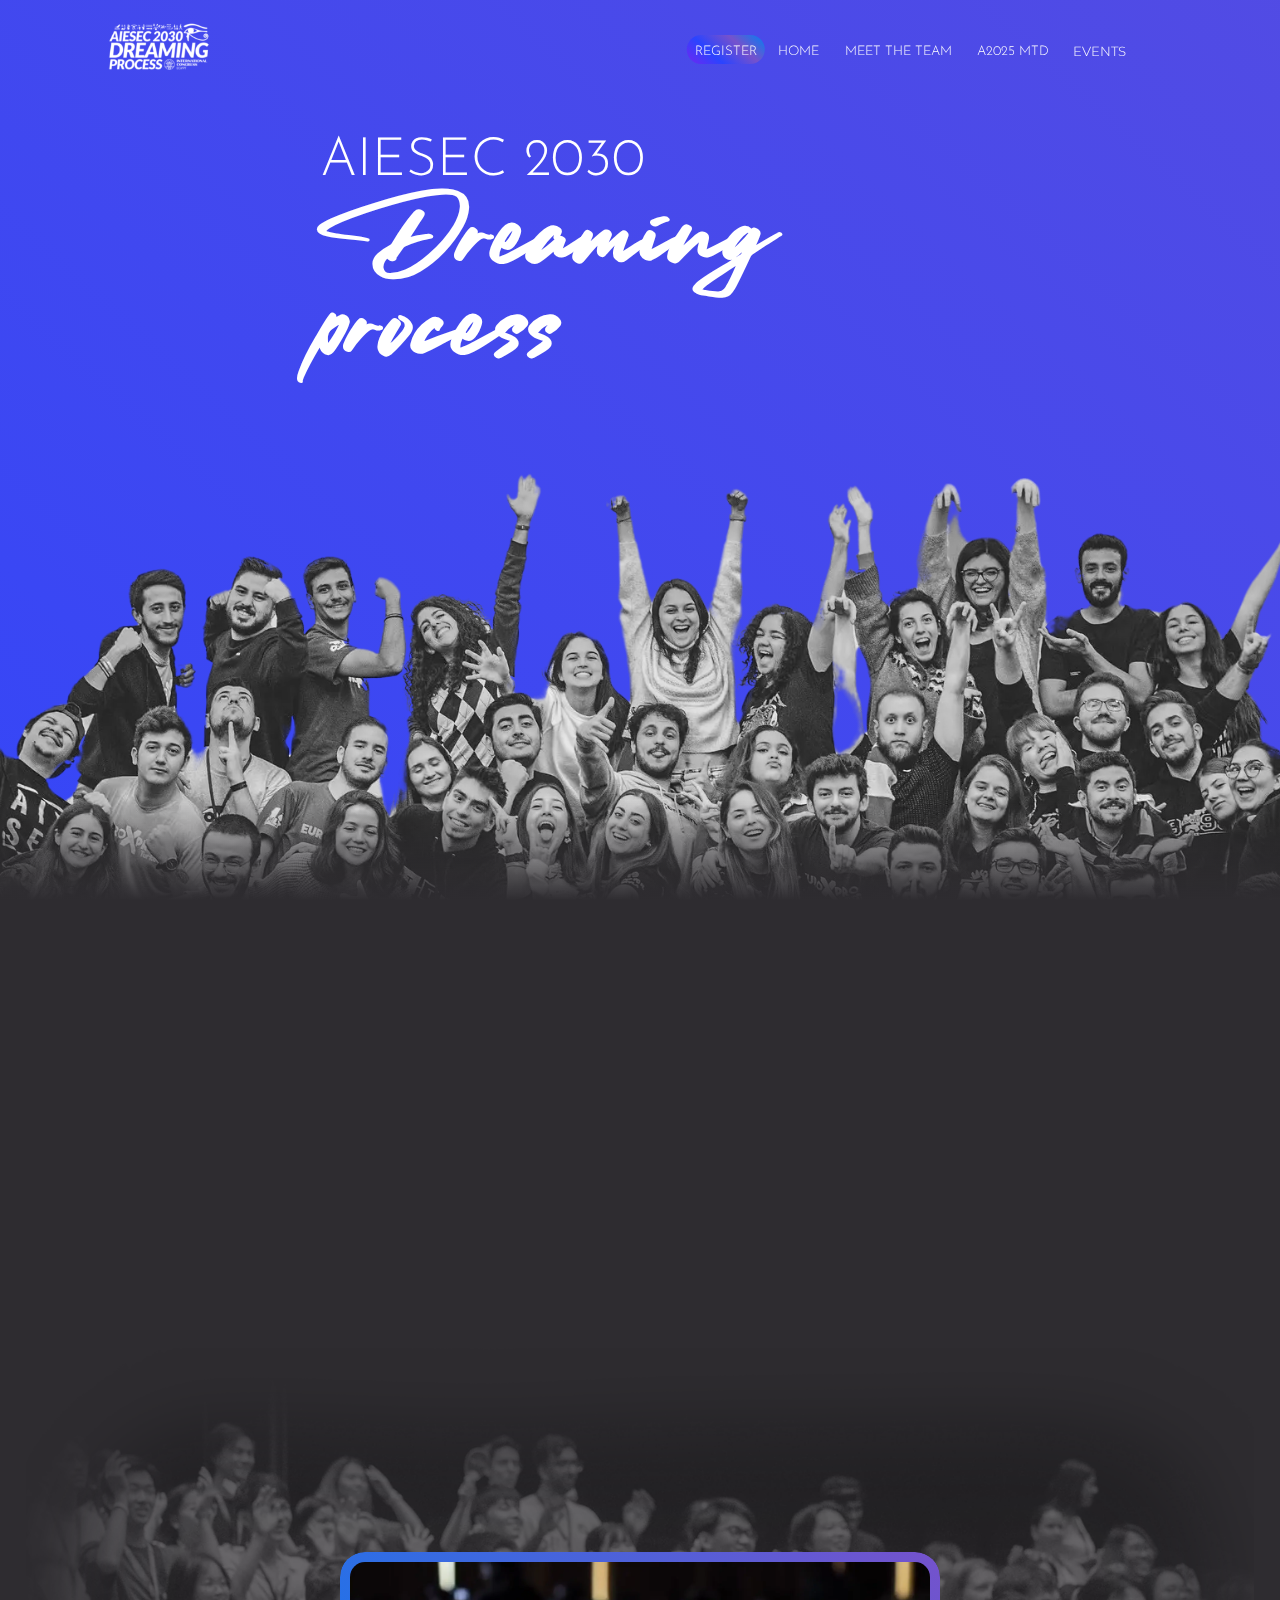
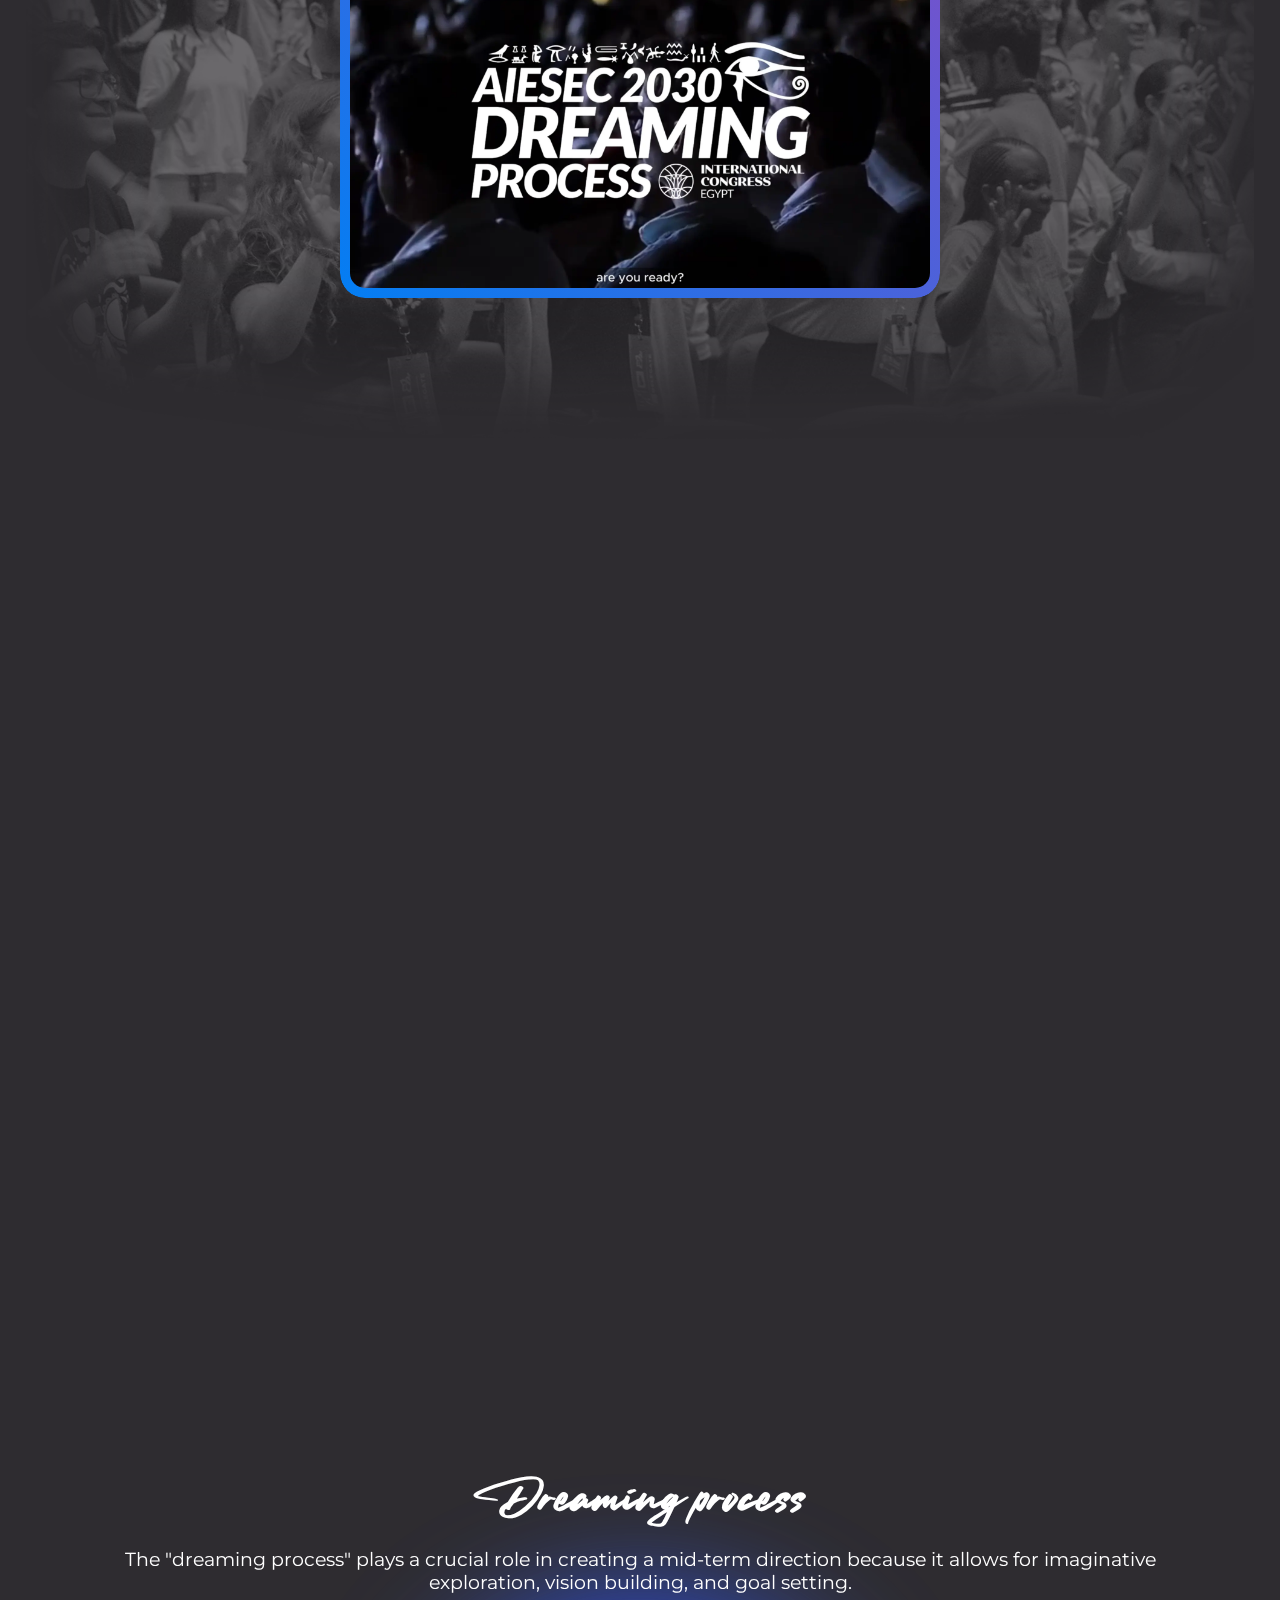
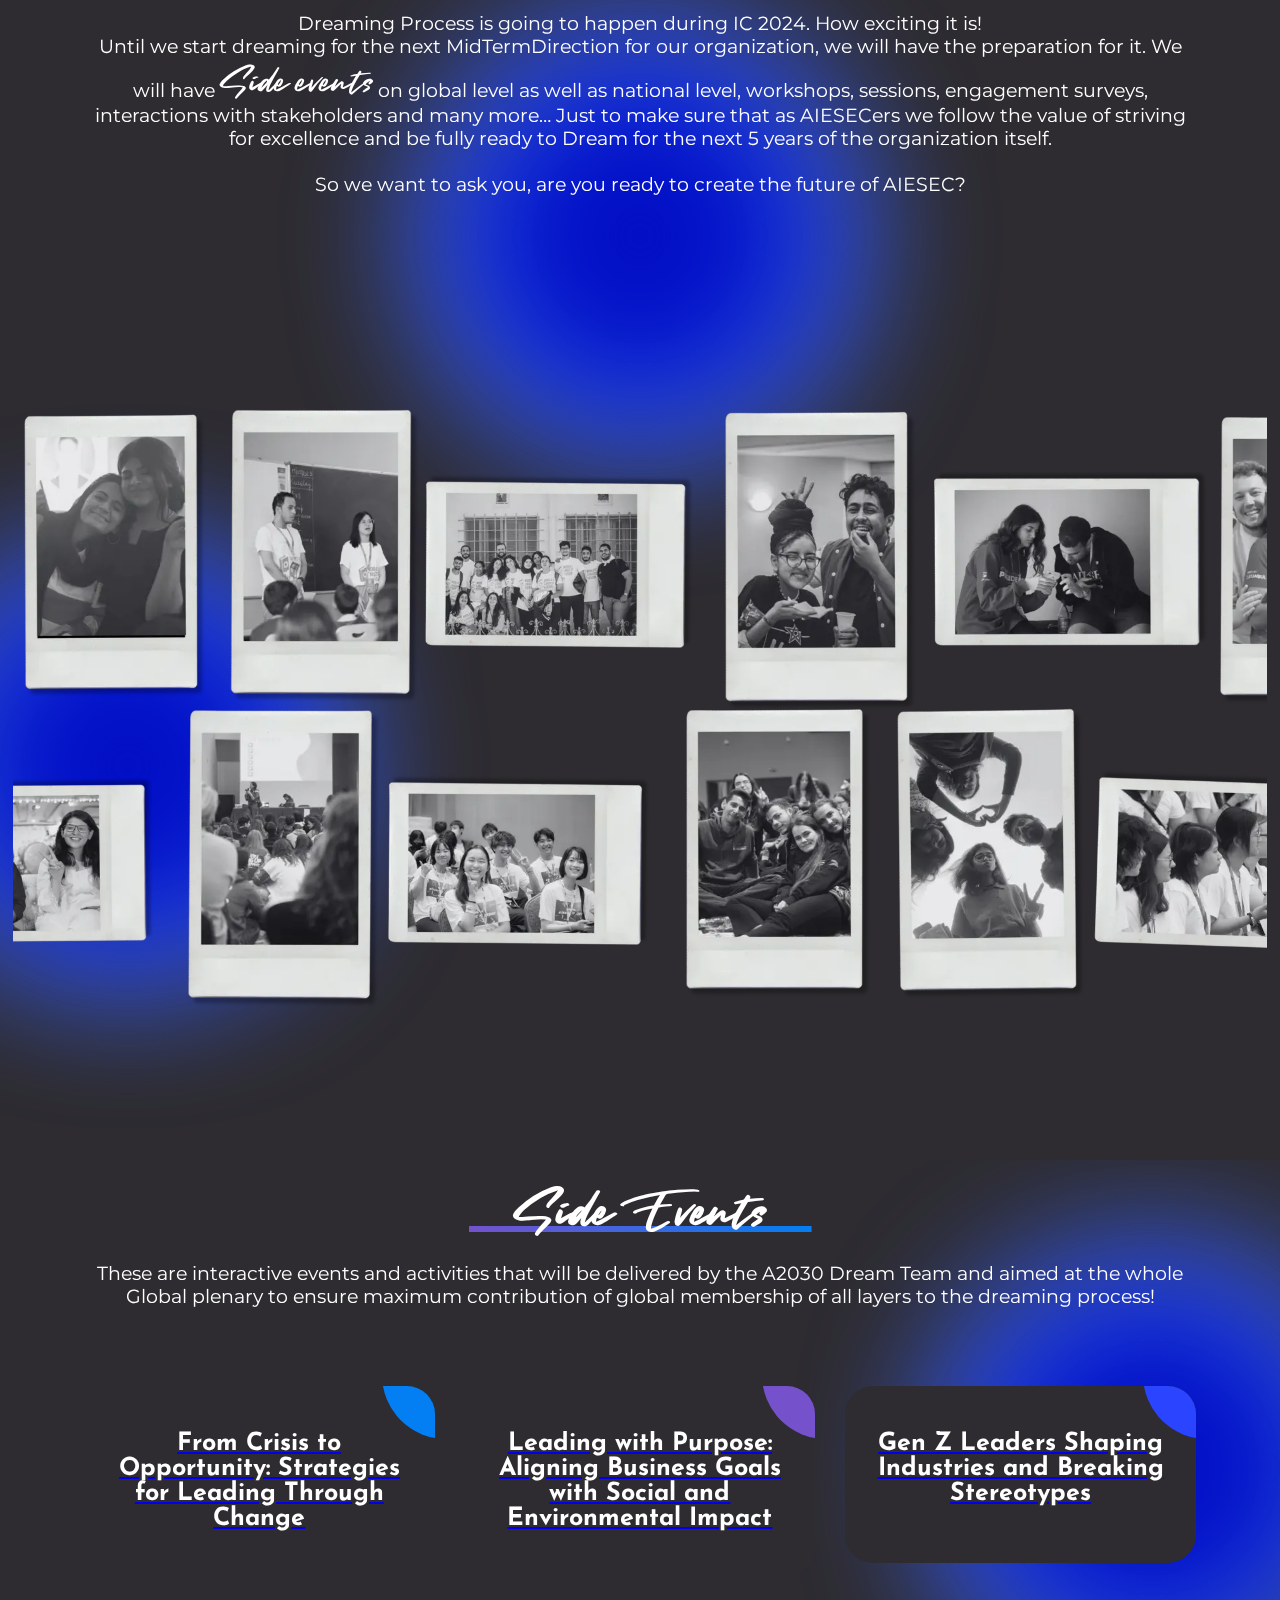
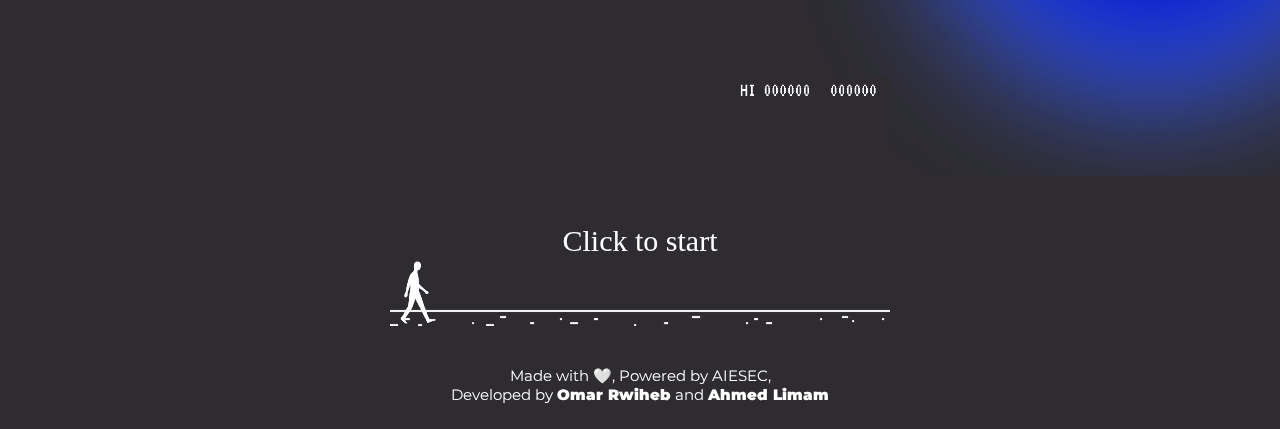
==== index.html @ 689ced15 "Update index.html" ====
<!DOCTYPE html>
<html lang="en">
  <head>
    <meta charset="UTF-8" />
    <meta name="viewport" content="width=device-width, initial-scale=1.0" />
    <link
      rel="apple-touch-icon"
      sizes="180x180"
      href="assets/img/favicon_io/apple-touch-icon.png"
    />
    <link
      rel="icon"
      type="image/png"
      sizes="32x32"
      href="assets/img/favicon_io/favicon-32x32.png"
    />
    <link
      rel="icon"
      type="image/png"
      sizes="16x16"
      href="assets/img/favicon_io/favicon-16x16.png"
    />
    <link rel="manifest" href="assets/img/favicon_io/site.webmanifest" />

    <title>A2030</title>
    <link rel="stylesheet" href="assets/css/style.css" />
    <link rel="stylesheet" href="assets/css/side-events-style.css" />
    <link rel="stylesheet" href="game_white/style.css" />
    <link href="https://unpkg.com/aos@2.3.1/dist/aos.css" rel="stylesheet" />
    <link
      rel="stylesheet"
      href="https://cdnjs.cloudflare.com/ajax/libs/font-awesome/6.5.2/css/all.min.css"
      integrity="sha512-SnH5WK+bZxgPHs44uWIX+LLJAJ9/2PkPKZ5QiAj6Ta86w+fsb2TkcmfRyVX3pBnMFcV7oQPJkl9QevSCWr3W6A=="
      crossorigin="anonymous"
      referrerpolicy="no-referrer"
    />
  </head>

  <body>
<!--     <div class="popup-container">
      <div class="blocker"></div>
      <div class="popup">
        <div id="close-btn" class="close"></div>

        <a href="register.html" target="_blank">
          <div class="contentBox" style="transform: translate(0, 0)">
            <div id="close-btn" class="close"></div>

                    <a href="http://whereitallbegins.aiesec.org.eg/" target="_blank">VISIT NOW</a>
          </div>
        </a>
      </div>
    </div> -->
    <a class="fixed-register-button" href="register.html">Register</a>
<header>
      <div class="container">
        <nav>
          <a href="/"><img src="assets/img/logo.webp" alt="" /></a>
          <ul>
            <li><a href="register.html" class="main-nav-first">Register</a></li>
            <li><a href="/">Home</a></li>
            <li><a href="team.html">Meet the Team</a></li>
            <li><a href="https://www.hub.aiesec.org/a2025">A2025 MTD</a></li>
            <li>
              <div class="user-list">
                <div class="user-list-header">
                  <p>Events</p>
                  <p><i class="fa-solid fa-caret-down"></i></p>
                </div>
                <ul id="dropdown-profile" style="display: none">
                  <li>
                    <a href="FromCrisisToOpportunity.html"
                      >From Crisis to Opportunity</a
                    >
                  </li>
                  <li>
                    <a href="LeadingWithPurpose.html">Leading with Purpose</a>
                  </li>
                  <li><a href="GenZLeaders.html">Gen Z Leaders</a></li>
                </ul>
              </div>
            </li>
          </ul>
          <div class="hamburger">
            <button>
              <div class="bar"></div>
            </button>
          </div>
        </nav>
      </div>
    </header>
    <div class="mobile-nav" style="display: none">
      <div class="nav-blocker"></div>
      <div class="nav-content">
        <a style="display: flex; justify-content: left" href="/"
          ><img class="logo" src="assets/img/logo.webp" alt=""
        /></a>
        <ul>
          <li style="margin-top: 19px"><a href="register.html">Register</a></li>
          <li style="margin-top: 19px"><a href="/">Home</a></li>
          <li style="margin-top: 19px">
            <a href="team.html">Meet the Team</a>
          </li>
          <li style="margin-top: 19px">
            <a href="https://www.hub.aiesec.org/a2025">A2025 MTD</a>
          </li>

          <li style="margin-top: 19px">
            <div class="programs-list">
              <div id="dropdown-head-mob" class="dropdown-head" href="">
                <p>Events</p>
                <p><i class="fa-solid fa-caret-down"></i></p>
              </div>
              <div class="dropdown">
                <ul
                  id="mob-dropdown"
                  style="
                    color: #fff;
                    background: transparent;
                    padding: 14px;
                    border-bottom-left-radius: 15px;
                    border-bottom-right-radius: 15px;
                    position: absolute;
                    width: 100%;
                    display: block;
                    padding-left: 30px;
                  "
                  class="dropdown-list-mob"
                >
                  <li>
                    <a href="FromCrisisToOpportunity.html"
                      >From Crisis to Opportunity</a
                    >
                  </li>
                  <li>
                    <a href="LeadingWithPurpose.html">Leading with Purpose</a>
                  </li>
                  <li><a href="GenZLeaders.html">Gen Z Leaders</a></li>
                </ul>
                <div
                  class="list-cover"
                  style="transform: translateY(1px)"
                ></div>
              </div>
            </div>
          </li>
        </ul>
      </div>
    </div>
  <main>
    <section class="hero header" id="hero-sec">
      <div class="hero-container">
        <div>
          <div class="her-content">
            <p style="font-family: 'JosefinSans'">AIESEC 2030</p>
            <h1>Dreaming process</h1>
          </div>
          <img src="assets/img/hero_img.webp" alt="" />
          <div class="shade"></div>
        </div>
      </div>
    </section>

    <section class="what container">
      <div class="what-content">
        <div class="what-text" data-aos="fade-up" data-aos-anchor-placement="top-bottom">
          <h2 class="tapered">What is MTD</h2>
          <p>
            A mid-term Direction is a milestone towards the achievement of
            AIESEC’s vision of Peace and Fulfillment of Humankind’s Potential.
            <br /><br />
            It prioritizes clarity, alignment, ambition, measurement,
            challenge, and external relevance to guide the organization
            effectively. It ensures everyone is on the same page, fosters
            enthusiasm, tracks progress, sets ambitious goals, and showcases
            impact to the world.
          </p>
        </div>
      </div>
    </section>

    <section class="container video-section">
      <img src="assets/img/video_bgg.webp" alt="" />

      <div class="video">
        <button class="fas fa-play play-btn" id="myButton" onclick="Play()"></button>
        <video id="video" poster="assets/img/poster.webp">
          <source id="mp4" type="video/mp4" />
        </video>
      </div>
    </section>
    <section class="why-container container" data-aos="fade-up" data-aos-anchor-placement="top-bottom">
      <div class="why-container-left">
        <h2 class="tapered" style="text-align: center">Why MTD</h2>
        <div class="why-mtd-card-container">
          <div class="why-mtd-card hero header">
            <h1>Strategic Direction</h1>
            <p>
              Provides a clear path of what we need to prioritize at every
              given time.
            </p>
          </div>
          <div class="why-mtd-card hero header">
            <h1>Internal Alignment</h1>
            <p>
              Every structure and subsystem should share a unified definition
              of success.
            </p>
          </div>
          <div class="why-mtd-card hero header">
            <h1>Ambition And Excitement</h1>
            <p>Drive a culture of excitement and unity towards our goal.</p>
          </div>
          <div class="why-mtd-card hero header">
            <h1>Measure Progress</h1>
            <p>
              We should be able to assess and measure the achievement of our
              ambition.
            </p>
          </div>
          <div class="why-mtd-card hero header">
            <h1>Challenge The Organization</h1>
            <p>An opportunity to set ambitious goals and commit to it.</p>
          </div>
          <div class="why-mtd-card hero header">
            <h1>Ensure External Relevance</h1>
            <p>
              We can benchmark our success for the world to see our impact and
              value.
            </p>
          </div>
        </div>
      </div>
      <div class="blob-container">
        <div class="blobs">
          <div class="blob a"></div>
          <div class="blob b"></div>
          <div class="blob c"></div>
        </div>
      </div>
    </section>
    <section class="five-years" data-aos="fade-up" data-aos-anchor-placement="top-bottom">
      <h2>
        Mid term directions have been created in a
        <span class="h2-number">5</span>-year interval since
        <span class="h2-number">2005.</span>
        <br class="h2-spacing" />
        Past Midterm Directions:
        <span class="h2-number">2005, 2010, 2015, 2020, 2025.</span>
      </h2>
      <br />
      <a target="_blank" href="https://drive.google.com/file/d/1UAyzcCK6x4CFjCf8bcnA5Qf3rdU8pWmf/view"
        class="learn-more-button">Learn more</a>
    </section>

    <section class="aura-section container">
      <div class="what-content container">
        <h2>Dreaming process</h2>
        <p>
          The "dreaming process" plays a crucial role in creating a mid-term
          direction because it allows for imaginative exploration, vision
          building, and goal setting.
        </p>
        <br />
        <p>
          Dreaming Process is going to happen during IC 2024. How exciting it
          is!<br />Until we start dreaming for the next MidTermDirection for
          our organization, we will have the preparation for it. We will have
          <span>Side events</span> on global level as well as national level,
          workshops, sessions, engagement surveys, interactions with
          stakeholders and many more… Just to make sure that as AIESECers we
          follow the value of striving for excellence and be fully ready to
          Dream for the next 5 years of the organization itself.<br /><br />So
          we want to ask you, are you ready to create the future of AIESEC?
        </p>
      </div>
      <div class="blob-container">
        <div class="blobs">
          <div class="blob a"></div>
          <div class="blob b"></div>
          <div class="blob c"></div>
        </div>
      </div>
    </section>

    <section class="why">
      <div class="scrolling-container scrolling-txt">
        <div class="line1">
          <div class="scrolling-line line" id="line-one">
            <img src="assets/img/pola/1.webp" alt="Image 1" />
            <img src="assets/img/pola/2.webp" alt="Image 1" />
            <img class="hori" src="assets/img/pola/28.webp" alt="Image 1" />
            <img src="assets/img/pola/3.webp" alt="Image 1" />
            <img class="hori" src="assets/img/pola/24.webp" alt="Image 1" />
            <img src="assets/img/pola/4.webp" alt="Image 1" />
            <img src="assets/img/pola/5.webp" alt="Image 1" />
            <img class="hori" src="assets/img/pola/33.webp" alt="Image 1" />
            <img class="hori" src="assets/img/pola/23.webp" alt="Image 1" />
            <img src="assets/img/pola/6.webp" alt="Image 1" />
            <img class="hori" src="assets/img/pola/34.webp" alt="Image 1" />
            <img src="assets/img/pola/7.webp" alt="Image 1" />
            <img class="hori" src="assets/img/pola/30.webp" alt="Image 1" />
            <img src="assets/img/pola/8.webp" alt="Image 1" />
            <img src="assets/img/pola/9.webp" alt="Image 1" />
            <img src="assets/img/pola/10.webp" alt="Image 1" />
            <img src="assets/img/pola/11.webp" alt="Image 1" />
            <img class="hori" src="assets/img/pola/21.webp" alt="Image 1" />
            <img class="hori" src="assets/img/pola/32.webp" alt="Image 1" />
            <img class="hori" src="assets/img/pola/22.webp" alt="Image 1" />
            <img class="hori" src="assets/img/pola/26.webp" alt="Image 1" />
            <img class="hori" src="assets/img/pola/27.webp" alt="Image 1" />
            <img class="hori" src="assets/img/pola/29.webp" alt="Image 1" />
            <img class="hori" src="assets/img/pola/31.webp" alt="Image 1" />
            <img class="hori" src="assets/img/pola/35.webp" alt="Image 1" />
            <img class="hori" src="assets/img/pola/36.webp" alt="Image 1" />
          </div>
        </div>
        <div class="line2">
          <div class="scrolling-line line" id="line-two">
            <img src="assets/img/pola/1.webp" alt="Image 1" />
            <img src="assets/img/pola/2.webp" alt="Image 1" />
            <img class="hori" src="assets/img/pola/28.webp" alt="Image 1" />
            <img src="assets/img/pola/3.webp" alt="Image 1" />
            <img class="hori" src="assets/img/pola/24.webp" alt="Image 1" />
            <img src="assets/img/pola/4.webp" alt="Image 1" />
            <img src="assets/img/pola/5.webp" alt="Image 1" />
            <img class="hori" src="assets/img/pola/33.webp" alt="Image 1" />
            <img class="hori" src="assets/img/pola/23.webp" alt="Image 1" />
            <img src="assets/img/pola/6.webp" alt="Image 1" />
            <img class="hori" src="assets/img/pola/34.webp" alt="Image 1" />
            <img src="assets/img/pola/7.webp" alt="Image 1" />
            <img class="hori" src="assets/img/pola/30.webp" alt="Image 1" />
            <img src="assets/img/pola/8.webp" alt="Image 1" />
            <img src="assets/img/pola/9.webp" alt="Image 1" />
            <img class="hori" src="assets/img/pola/21.webp" alt="Image 1" />
            <img class="hori" src="assets/img/pola/32.webp" alt="Image 1" />
            <img class="hori" src="assets/img/pola/22.webp" alt="Image 1" />
            <img class="hori" src="assets/img/pola/26.webp" alt="Image 1" />
            <img class="hori" src="assets/img/pola/27.webp" alt="Image 1" />
            <img class="hori" src="assets/img/pola/29.webp" alt="Image 1" />
            <img class="hori" src="assets/img/pola/31.webp" alt="Image 1" />
            <img class="hori" src="assets/img/pola/35.webp" alt="Image 1" />
            <img class="hori" src="assets/img/pola/36.webp" alt="Image 1" />
            <img src="assets/img/pola/10.webp" alt="Image 1" />
            <img src="assets/img/pola/11.webp" alt="Image 1" />
          </div>
        </div>
      </div>
      <div class="blob-container">
        <div class="blobs">
          <div class="blob a"></div>
          <div class="blob b"></div>
          <div class="blob c"></div>
        </div>
      </div>
    </section>

    <section class="events container">
      <div class="events-container">
        <h2 class="tapered">Side Events</h2>
        <div class="events-content">
          <div class="events-desc">
            <p>
              <!-- <span style="color: var(--blue)">Global Side Events</span>  -->
              These are interactive events and activities that will be
              delivered by the A2030 Dream Team and aimed at the whole Global
              plenary to ensure maximum contribution of global membership of
              all layers to the dreaming process!
            </p>
            <!-- <p>
              <span style="color: var(--purple)">National Side Event</span> Will
              be handled by the MC team of each entity to ensure maximum
              engagement and input of each entity in the dreaming process, and
              also a deeper understanding of your internal and external
              realities. This event is to be delegated to entities to take
              forward in order to include the most of their membership in the
              dreaming process in order to both increase engagement with the
              dreaming process and making this dreaming process as holistic and
              inclusive as it can be (including those that won't be able to make
              it to IC)
            </p> -->
          </div>
          <div class="events-cards">
            <div class="ag-format-container">
              <div class="ag-courses_box">
                <div class="ag-courses_item">
                  <a href="FromCrisisToOpportunity.html" class="ag-courses-item_link">
                    <div class="ag-courses-item_bg"></div>

                    <div class="ag-courses-item_title">
                      From Crisis to Opportunity: Strategies for Leading
                      Through Change
                    </div>

                    <!-- <div class="ag-courses-item_date-box">
                    Start:
                    <span class="ag-courses-item_date"> 04.11.2022 </span>
                  </div> -->
                  </a>
                </div>

                <div class="ag-courses_item">
                  <a href="LeadingWithPurpose.html" class="ag-courses-item_link">
                    <div class="ag-courses-item_bg"></div>

                    <div class="ag-courses-item_title">
                      Leading with Purpose: Aligning Business Goals with
                      Social and Environmental Impact
                    </div>

                    <!-- <div class="ag-courses-item_date-box">
                    Start:
                    <span class="ag-courses-item_date"> 04.11.2022 </span>
                  </div> -->
                  </a>
                </div>

                <div class="ag-courses_item">
                  <a href="GenZLeaders.html" class="ag-courses-item_link">
                    <div class="ag-courses-item_bg"></div>

                    <div class="ag-courses-item_title">
                      Gen Z Leaders Shaping Industries and Breaking
                      Stereotypes
                    </div>

                    <!-- <div class="ag-courses-item_date-box">
                    Start:
                    <span class="ag-courses-item_date"> 24 Jun 2024 </span>
                  </div> -->
                  </a>
                </div>
              </div>
            </div>
          </div>
        </div>
      </div>
      <div class="blob-container" style="height: 100%">
        <div class="blobs">
          <div class="blob a"></div>
          <div class="blob b"></div>
          <div class="blob c"></div>
        </div>
      </div>
    </section>

    <div class="game-div">
      <div class="game-container">
        <div class="submit-username-container text-center" id="submit-username-container">
          <input name="username" value="" id="username" class="input-game form-control text-center"
            placeholder="Username" />
          <button class="mt-1 btn-game primary" id="usernameBtn">
            Submit
          </button>
        </div>
        <canvas class="game" id="game"></canvas>
        <div class="blackScreen" id="black-screen"></div>
        <span class="btn-start primary" id="startBtn">Click to start</span>
      </div>
    </div>

  </main>
  <footer style="margin-bottom: 25px;">
    <p style="color: white">
      Made with 🤍, Powered by AIESEC,<br />
      Developed by
      <a class="omar" href="https://www.linkedin.com/in/omar-rwiheb-698a761b9/">Omar Rwiheb</a>
      and
      <a class="omar" href="https://www.linkedin.com/in/limam-ahmed/">Ahmed Limam</a>
    </p>
  </footer>

  <script src="https://code.jquery.com/jquery-3.7.1.slim.min.js"
    integrity="sha256-kmHvs0B+OpCW5GVHUNjv9rOmY0IvSIRcf7zGUDTDQM8=" crossorigin="anonymous"></script>
  <script src="https://unpkg.com/aos@2.3.1/dist/aos.js"></script>
  <script>
    AOS.init({ duration: 1600 });
  </script>
<!--   <script>
    let line1 = document.getElementById("line-one");
    let line2 = document.getElementById("line-two");

    window.addEventListener("scroll", () => {
      let scrolled = window.scrollY;
      let val = scrolled * 0.5;

      line1.style.transform = `translateX(-${1 * val}px)`;
      line2.style.transform = `translateX(${1 * val}px)`;
    });
  </script> -->
  <script>
    $(window).scroll(function () {
      var scroll = $(window).scrollTop();
      $("#hero-sec").css({
        transform:
          "translate3d(0, +" +
          scroll / 100 +
          "%, 0) scale(" +
          (100 - scroll / 100) / 100 +
          ")",
      });
    });
  </script>
  <script>
    function Play() {
      var video = document.getElementById("video");
      var mp4 = document.getElementById("mp4");
      mp4.src = "assets/img/Video-1.m4v";
      var butt = document.getElementById("myButton");
      butt.style.display = "none";
      video.controls = true;
      video.load();
      video.play();
    }
  </script>
    <script>
      const blocker = document.querySelector(".blocker");
      const popup = document.querySelector(".popup-container");
      const close = document.querySelector(".close");

      window.onload = function () {
        setTimeout(function () {
          popup.style.display = "block";
        }, 100);
      };

      blocker.addEventListener("click", () => {
        popup.style.display = "none";
      });

      close.addEventListener("click", () => {
        popup.style.display = "none";
      });
    </script>
  <script src="assets/js/script.js"></script>
  <script src="game_white/game.js" type="module"></script>
</body>

</html>
---- assets/css/style.css ----
@font-face {
  font-family: "SmoothFantasy";
  src: url("../fonts/SmoothFantasy.ttf");
  font-display: swap;
}

@font-face {
  font-family: "FantasyLand";
  src: url("../fonts/FantasyLand.ttf");
  font-display: swap;
}

@font-face {
  font-family: "JosefinSans";
  src: url("../fonts/JosefinSans-VariableFont_wght.ttf");
  font-display: swap;
}

@font-face {
  font-family: "Montserrat";
  src: url("../fonts/Montserrat-VariableFont_wght.ttf");
  font-display: swap;
}

:root {
  --blue: #037ef3;
  --purple: #7552cc;
  --drak-blue: #2a44ff;
  --black: #2e2c30;
  --white: #ffff;
}

*,
*::before,
*::after {
  padding: 0;
  margin: 0;
  box-sizing: border-box;
}

body {
  background-color: var(--black);
  scroll-behavior: smooth;
  overflow-x: hidden;
  position: relative;
}

p {
  font-family: "Montserrat";
  font-size: 19px;
  color: white;
}

.container {
  margin-right: auto;
  margin-left: auto;
  padding: 60px 15px;
}

/* small */

@media (max-width: 767px) {
  .container {
    width: 100%;
  }
}

@media (min-width: 768px) {
  .container {
    width: 750px;
  }
}

/* medium */

@media (min-width: 992px) {
  .container {
    width: 970px;
  }
}

/* large */

@media (min-width: 1200px) {
  .container {
    width: 1170px;
  }
}

/* header  */

header {
  position: absolute;
  z-index: 10;
  padding: 0.3rem 0;
  top: 0;
  left: 0;
  width: 100%;
}

header nav {
  margin: 10px auto;
  /* padding: 0 2rem; */
  display: flex;
  justify-content: space-between;
  align-items: center;
  width: 83%;
  position: fixed;
  left: 50%;
  transform: translateX(-50%);
}

header nav img {
  width: 100px;
}

header nav ul {
  display: flex;
  list-style: none;
  /* align-items: center; */
  /* background-color: white; */
  padding: 15px;
  /* border: 1px solid black;
  border-radius: 25px;
  -webkit-box-shadow: -7px 7px 0px 1px rgba(0, 0, 0, 0.97);
  -moz-box-shadow: -7px 7px 0px 1px rgba(0, 0, 0, 0.97);
  box-shadow: -7px 7px 0px 1px rgba(0, 0, 0, 0.97); */
}

nav ul a {
  font-family: "JosefinSans";
  text-decoration: none;
  padding: 0 0.8rem 0 0;
  color: white;
}

.main-nav-first,
.mobile-nav .main-nav li:nth-child(1) a {
  background-size: 800% 800%;
  padding: 6px 8px;
  padding-top: 10px;
  border-radius: 25px;
  transition: 0.8s;
  background: linear-gradient(222deg, #037ef3, #7552cc, #2a44ff, #7126f1);
  -webkit-animation: AnimationName 5s ease infinite;
  -moz-animation: AnimationName 205s ease infinite;
  animation: AnimationName 5s ease infinite;
}

nav ul li:nth-child(1) a:hover {
  color: var(--black);
  background: white;
}

.dropdown-profile li:nth-child(1) a {
  color: var(--black);
  background: white;
}
.user-list {
  position: relative;
  padding: 0 1.2rem 0 0;
}

.user-list:hover {
  cursor: pointer;
}

.user-list ul {
  flex-direction: column;
  position: absolute;
  left: 50%;
  transform: translateX(-50%);
  background: #fff;
  border-bottom-left-radius: 10px;
  border-bottom-right-radius: 10px;
  padding: 7px;
  gap: 4px;
  top: 24px;
  width: 146px;
}

.user-list i {
  font-size: 13px;
  transform: translateY(-4px);
}
.user-list-header p:nth-child(1) {
  text-decoration: none;
  text-transform: uppercase;
  font-weight: 300;
  font-size: 0.83rem;
  color: #fff;
  padding: 2px 11px 0 11px;
}
.user-list-header {
  display: flex;
  align-items: flex-start;
}

#dropdown-profile li {
  text-align: center;
  margin-bottom: 8px;
}
#dropdown-profile li a {
  padding: 0;
  color: var(--black);
}

header .container {
  padding-top: 5px;
  padding-bottom: 0;
}

/* section {
  height: 100vh;
} */

#container {
  height: 100%;
  background-color: #f0f0f0;
  position: relative;
}
.cursor-image {
  position: absolute;
  pointer-events: none;
  width: 250px;
  height: 250px;
  background-size: contain;
  background-repeat: no-repeat;
  transition: transform 0.1s ease;
}

.hero {
  height: 100vh;
  background: linear-gradient(222deg, #037ef3, #7552cc, #2a44ff, #7126f1);
  background-size: 800% 800%;
  /* background: var(--black); */
  -webkit-animation: AnimationName 10s ease infinite;
  -moz-animation: AnimationName 10s ease infinite;
  animation: AnimationName 10s ease infinite;
}

@-webkit-keyframes AnimationName {
  0% {
    background-position: 0% 94%;
  }
  50% {
    background-position: 100% 7%;
  }
  100% {
    background-position: 0% 94%;
  }
}
@-moz-keyframes AnimationName {
  0% {
    background-position: 0% 94%;
  }
  50% {
    background-position: 100% 7%;
  }
  100% {
    background-position: 0% 94%;
  }
}
@keyframes AnimationName {
  0% {
    background-position: 0% 94%;
  }
  50% {
    background-position: 100% 7%;
  }
  100% {
    background-position: 0% 94%;
  }
}

.photo {
  position: absolute;
  width: 200px; /* Adjust according to your photo size */
  height: 322px; /* Adjust according to your photo size */
  background-size: cover;
}

.hero {
  overflow-y: hidden;
  overflow-x: hidden;
  position: relative;
}

.her-content {
  position: absolute;
  top: 28%;
  left: 50%;
  transform: translate(-50%, -50%);
  text-align: left;
}

.hero img {
  position: absolute;
  filter: grayscale(1);
  width: 1700px;
  bottom: -470px;
  left: 50%;
  transform: translateX(-50%);
}
.her-content h1 {
  order: 2;
  font-family: "SmoothFantasy";
  font-size: 65px;
  line-height: 1.4;
  color: white;
}

.her-content h1 span {
  font-family: "SmoothFantasy";
  font-size: 135px;
}

.her-content p {
  font-family: "JosefinSans";
  font-size: 53px;
  font-weight: 300;
  color: white;
}

@media (max-width: 600px) {
  .her-content h1 {
    font-size: 47px;
    line-height: 0.9;
    margin-top: 21px;
  }
  .her-content p {
    font-size: 37px;
  }
  .her-content {
    text-align: center;
  }
}

.what {
  height: max-content;
  display: flex;
  justify-content: center;
  position: relative;
  padding-bottom: 0;
  margin-bottom: 60px;
}

.video {
  display: flex;
  justify-content: center;
  align-items: center;
}

.play-btn {
  color: var(--blue);
  background-color: transparent;
  border: 0;
  position: absolute;
  font-size: 600%;
  z-index: 1000;
  margin-top: 82px;
}

.play-btn:hover {
  cursor: pointer;
}

video {
  width: 100%;
  /* width: 100%; */
  margin-top: 82px;
  border-radius: 50px; /*1*/
  border: 10px solid transparent; /*2*/
  background: linear-gradient(45deg, var(--blue), var(--purple)) border-box; /*3*/
  -webkit-mask: /*4*/ linear-gradient(#fff 0 0) padding-box,
    linear-gradient(#fff 0 0);
  border-radius: 25px;
  transition: 0.8s;
  -webkit-animation: AnimationName 5s ease infinite;
  -moz-animation: AnimationName 205s ease infinite;
  animation: AnimationName 5s ease infinite;
}

@media (min-width: 992px) {
  video {
    width: 600px;
  }
}

.video-section {
  display: flex;
  justify-content: center;
  margin-top: 150px;
  margin-bottom: 150px;
}

.video-section img {
  position: absolute;
  z-index: -1;
  transform: translateY(-19%);
  width: 100%;
}

@media (max-width: 768px) {
  .video-section img {
    transform: translate(-28%, -32%);
    width: 1500px;
  }
  .video-section {
    position: relative;
    overflow-x: clip;
  }
}

.blob-container {
  background: transparent;
  width: 100vw;
  height: 100vh;
  overflow-x: hidden;
  position: absolute;
}

.blob-container:after {
  content: "";
  width: 100vw;
  height: 100%;
  /* background: url("https://i.imgur.com/PsjPzdO.png"); */
  background-size: 200px;
  mix-blend-mode: overlay;
  position: absolute;
  top: 0;
  left: 0;
}
.blob-container .blobs {
  width: 40vh;
  height: 40vh;
  display: block;
  position: absolute;
  top: 50%;
  left: 90%;
  transform: translate(-50%, -50%);
}

.cards .blob-container .blobs {
  left: 50%;
}
.why .blob-container .blobs {
  left: 10%;
}

.aura-section .blob-container .blobs {
  left: 50%;
}
.blob-container .blobs .blob {
  width: 100%;
  height: 100%;
  border-radius: 100%;
  position: absolute;
  background-color: var(--blue);
  mix-blend-mode: multiply;
  filter: blur(80px);
}
.blob-container .blobs .blob.a {
  background-color: var(--purple);
  animation: circular2 10s linear infinite;
}
.blob-container .blobs .blob.b {
  background-color: var(--drak-blue);
  animation: circular 5s linear infinite;
}
.blob-container .blobs .blob.c {
  animation: circular 15s linear infinite;
}
@keyframes circular {
  0% {
    transform: translate(0, -100px);
  }
  25% {
    transform: translate(100px, 0);
  }
  50% {
    transform: translate(0, 100px);
  }
  75% {
    transform: translate(-100px, 0);
  }
  100% {
    transform: translate(0, -100px);
  }
}
@keyframes circular2 {
  0% {
    transform: translate(0, 100px);
  }
  25% {
    transform: translate(-100px, 0);
  }
  50% {
    transform: translate(0, -100px);
  }
  75% {
    transform: translate(100px, 0);
  }
  100% {
    transform: translate(0, 100px);
  }
}

.shade {
  position: absolute;
  top: 100vh;
  transform: translatey(-50%);
  width: 100%;
  height: 200px;
  z-index: 1000;
  background: linear-gradient(transparent, var(--black), transparent);
}

.aura-section {
  height: max-content;
  display: flex;
  justify-content: center;
  position: relative;
  padding-bottom: 0;
}
.what-content {
  z-index: 1;
  /* left: 50%;
  transform: translateX(-50%); */
  text-align: center;
  display: flex;
  flex-direction: column;
  justify-content: center;
  align-items: center;
}

.what-images {
  margin-top: 50px;
}

.what-images img {
  width: 200px;
}

.what-images img:nth-child(1) {
  transform: rotate(350deg);
}
.what-images img:nth-child(3) {
  transform: rotate(10deg);
}
.what-images img:nth-child(2) {
  position: relative;
  margin-left: -50px;
  margin-right: -50px;
  z-index: 1;
}
/* .what-text {
  display: flex;
  justify-content: space-around;
  align-items: flex-start;
  flex-wrap: wrap;
}

.what-text p {
  width: 50%;
} */

@media (max-width: 992px) {
  .what-text p {
    width: 100%;
  }
  .what-text {
    justify-content: center;
  }
}
/* .why .container {
  width: 100%;
} */

.cards-items {
  display: flex;
  justify-content: space-around;
}

.card {
  width: 250px;
  height: 450px;
  background: linear-gradient(
    150deg,
    rgba(255, 255, 255, 0.2) 0%,
    rgba(255, 255, 255, 0) 100%
  );
  box-shadow: rgb(255 255 255 / 30%) 0px 0px 0px 0.5px inset;
  border-radius: 20px;
  backdrop-filter: blur(25px);
}

.cards-content {
  position: absolute;
  z-index: 1;
  left: 50%;
  transform: translateX(-50%);
}
.scrolling-container {
  display: block;
  width: 100%;
  z-index: 1;
  text-align: center;
}

.scrolling-line {
  display: flex;
  flex-direction: row;
  transition: transform 0.3s ease;
  align-items: center;
}

.scrolling-line img {
  width: 200px; /* Adjust according to your image size */
  height: auto;
  margin-right: 10px; /* Adjust spacing between images */
}

.scrolling-txt {
  padding: 60px 0;
  overflow: hidden;
  text-align: center;
  white-space: nowrap;
  width: 98vw;
  text-overflow: clip;
}
.line {
  padding: 3px;
  transition: 0.1s cubic-bezier(0.2, 0.49, 0.32, 0.99);
}

@keyframes marquee {
  0% {
    transform: translateX(-100%);
  }
  100% {
    transform: translateX(0%);
  }
}

@keyframes marquee-inv {
  0% {
    transform: translateX(-300%);
  }
  100% {
    transform: translateX(-400%);
  }
}

@media (max-width: 600px) {
  @keyframes marquee {
    0% {
      transform: translateX(-1000%);
    }
    100% {
      transform: translateX(0%);
    }
  }

  @keyframes marquee-inv {
    0% {
      transform: translateX(0%);
    }
    100% {
      transform: translateX(-1000%);
    }
  }
}

.line2 {
  transform: translateX(-200%);
  animation: 50s linear infinite marquee;
}
.line1 {
  margin-bottom: -59px;
  animation: 50s linear infinite marquee-inv;
}

h2 {
  font-family: "SmoothFantasy";
  font-size: 30px;
  line-height: 1.4;
  color: white;
  margin-bottom: 30px;
  margin-top: 30px;
}

@media (max-width: 600px) {
  h2 {
    font-size: 39px;
  }
  p {
    font-size: 18px;
  }
}

.why {
  display: flex;
  justify-content: center;
}

.why h2 span {
  font-family: "JosefinSans";
}

.what-content p span {
  font-family: "SmoothFantasy";
  font-size: 21px;
}
footer {
  position: relative;
  text-align: center;
}
footer p {
  font-size: 15px;
}

footer a {
  cursor: pointer;
  text-decoration: none;
  font-weight: 900;
  color: white;
}

.hori {
  width: 533px !important;
  height: 190px !important;
  margin-left: -44px !important;
  margin-right: -10px !important;
}

.hori-hero {
  width: 533px !important;
  height: 300px !important;
  background-size: contain;
}

.events,
.global-event-desc {
  text-align: center;
  height: max-content;
  display: flex;
  justify-content: center;
  position: relative;
  padding-bottom: 0;
}

.events-content {
  display: flex;
  flex-direction: column;
  gap: 28px;
}

.events-container,
.global-event-content-container {
  z-index: 1;
  text-align: center;
  flex-direction: column;
  justify-content: center;
  align-items: center;
}

.events-content span {
  font-family: "SmoothFantasy";
  font-size: 21px;
  /* transition: 0.8s;
  background: linear-gradient(222deg, #037ef3, #7552cc);
  -webkit-animation: AnimationName 5s ease infinite;
  -moz-animation: AnimationName 205s ease infinite;
  animation: AnimationName 5s ease infinite;
  -webkit-background-clip: text;
  -webkit-text-fill-color: transparent;*/
}

.tapered {
  background: linear-gradient(222deg, #037ef3, #7552cc);
  background-repeat: no-repeat;
  background-size: 30% 0.2em;
  background-position: center bottom;
}

@media (max-width: 600px) {
  .tapered {
    background-size: 70% 9%;
  }
}

.ag-format-container {
  width: 1142px;
  margin: 0 auto;
}

body {
  background-color: var(--black);
}

.ag-courses_box {
  display: -webkit-box;
  display: -ms-flexbox;
  display: flex;
  -webkit-box-align: start;
  -ms-flex-align: start;
  align-items: flex-start;
  -ms-flex-wrap: wrap;
  flex-wrap: wrap;

  padding: 50px 0;
}
.ag-courses_item {
  -ms-flex-preferred-size: calc(33.33333% - 30px);
  flex-basis: calc(33.33333% - 30px);

  margin: 0 15px 30px;

  overflow: hidden;

  border-radius: 28px;
}
.ag-courses-item_link {
  display: block;
  padding: 30px 20px;
  background-color: var(--black);

  overflow: hidden;

  position: relative;
}
.ag-courses-item_link:hover,
.ag-courses-item_link:hover .ag-courses-item_date {
  text-decoration: none;
  color: #fff;
}
.ag-courses-item_link:hover .ag-courses-item_bg {
  -webkit-transform: scale(10);
  -ms-transform: scale(10);
  transform: scale(10);
}
.ag-courses-item_title {
  font-family: "JosefinSans";
  min-height: 87px;
  margin: 15px 0 15px;

  overflow: hidden;

  font-weight: bold;
  font-size: 25px;
  color: #fff;

  z-index: 2;
  position: relative;
}
.ag-courses-item_date-box {
  font-size: 18px;
  color: #fff;

  z-index: 2;
  position: relative;
}
.ag-courses-item_date {
  font-weight: bold;
  color: #f9b234;

  -webkit-transition: color 0.5s ease;
  -o-transition: color 0.5s ease;
  transition: color 0.5s ease;
}
.ag-courses-item_bg {
  height: 128px;
  width: 128px;
  background-color: #f9b234;

  z-index: 1;
  position: absolute;
  top: -75px;
  right: -75px;

  border-radius: 50%;

  -webkit-transition: all 0.5s ease;
  -o-transition: all 0.5s ease;
  transition: all 0.5s ease;
}
.ag-courses_item:nth-child(1n) .ag-courses-item_bg {
  background-color: var(--blue);
}
.ag-courses_item:nth-child(2n) .ag-courses-item_bg {
  background-color: var(--purple);
}
.ag-courses_item:nth-child(3n) .ag-courses-item_bg {
  background-color: var(--drak-blue);
}
/* .ag-courses_item:nth-child(5n) .ag-courses-item_bg {
  background-color: #cd3e94;
}
.ag-courses_item:nth-child(6n) .ag-courses-item_bg {
  background-color: #4c49ea;
} */

@media only screen and (max-width: 979px) {
  .ag-courses_item {
    -ms-flex-preferred-size: calc(50% - 30px);
    flex-basis: calc(50% - 30px);
  }
  .ag-courses-item_title {
    font-size: 24px;
  }
}

@media only screen and (max-width: 767px) {
  .ag-format-container {
    width: 96%;
  }
}
@media only screen and (max-width: 639px) {
  .ag-courses_item {
    -ms-flex-preferred-size: 100%;
    flex-basis: 100%;
  }
  .ag-courses-item_title {
    min-height: 72px;
    line-height: 1;

    font-size: 24px;
  }
  .ag-courses-item_link {
    padding: 22px 40px;
  }
  .ag-courses-item_date-box {
    font-size: 16px;
  }
}

.event-hero img {
  width: 100%;
}

.global-event-details-container-left span {
  font-family: "SmoothFantasy";
}

.global-event-details-container-right img {
  width: 200px;
  /* position: absolute; */
}

.global-event-details-container {
  display: flex;
  align-items: center;
  justify-content: space-around;
  z-index: 1;
  flex-wrap: wrap;
}

.global-event-details {
  height: max-content;
  display: flex;
  justify-content: center;
  position: relative;
  padding-bottom: 0;
}

.global-event-details-container-right {
  position: relative;
  display: flex;
  justify-content: center;
  align-items: center;
  margin-top: 30px;
}
.global-event-details-container-right img:nth-child(1) {
  transform: translateX(50px) rotate(353deg);
}
.global-event-details-container-right img:nth-child(2) {
  position: relative;
  z-index: 1;
}
.global-event-details-container-right img:nth-child(3) {
  transform: translateX(-50px) rotate(7deg);
}

@media (max-width: 600px) {
  .global-event-details-container-right img {
    width: 130px;
  }
}

.cd-container {
  width: 90%;
  max-width: 1080px;
  margin: 0 auto;
  background: var(--black);
  padding: 0 10%;
  border-radius: 2px;
}
.cd-container::after {
  content: "";
  display: table;
  clear: both;
}
/* -------------------------------- Main components -------------------------------- */
#cd-timeline {
  position: relative;
  padding: 2em 0;
  margin-top: 2em;
  margin-bottom: 2em;
}
#cd-timeline::before {
  content: "";
  position: absolute;
  top: 0;
  left: 25px;
  height: 100%;
  width: 4px;
  background: #7e57c2;
}
@media only screen and (min-width: 1170px) {
  #cd-timeline {
    margin-top: 3em;
    margin-bottom: 3em;
  }
  #cd-timeline::before {
    left: 50%;
    margin-left: -2px;
  }
}
.cd-timeline-block {
  position: relative;
  margin: 2em 0;
}
.cd-timeline-block:after {
  content: "";
  display: table;
  clear: both;
}
.cd-timeline-block:first-child {
  margin-top: 0;
}
.cd-timeline-block:last-child {
  margin-bottom: 0;
}
@media only screen and (min-width: 1170px) {
  .cd-timeline-block {
    margin: 4em 0;
  }
  .cd-timeline-block:first-child {
    margin-top: 0;
  }
  .cd-timeline-block:last-child {
    margin-bottom: 0;
  }
}
.cd-timeline-img {
  position: absolute;
  top: 8px;
  left: 12px;
  width: 30px;
  height: 30px;
  border-radius: 50%;
  box-shadow: 0 0 0 4px #7e57c2, inset 0 2px 0 rgba(0, 0, 0, 0.08),
    0 3px 0 4px rgba(0, 0, 0, 0.05);
}
.cd-timeline-img {
  background: #673ab7;
}
@media only screen and (min-width: 1170px) {
  .cd-timeline-img {
    width: 30px;
    height: 30px;
    left: 50%;
    margin-left: -15px;
    margin-top: 15px;
    /* Force Hardware Acceleration in WebKit */
    -webkit-transform: translateZ(0);
    -webkit-backface-visibility: hidden;
  }
}
.cd-timeline-content {
  position: relative;
  margin-left: 60px;
  margin-right: 30px;
  background: var(--black);
  border-radius: 2px;
  padding: 1em;
}
.cd-timeline-content .timeline-content-info {
  background: #2b343a;
  padding: 5px 10px;
  color: rgba(255, 255, 255, 0.7);
  font-size: 12px;
  box-shadow: inset 0 2px 0 rgba(0, 0, 0, 0.08);
  border-radius: 2px;
}
.cd-timeline-content .timeline-content-info i {
  margin-right: 5px;
}
.cd-timeline-content .timeline-content-info .timeline-content-info-title,
.cd-timeline-content .timeline-content-info .timeline-content-info-date {
  width: calc(50% - 2px);
  display: inline-block;
}
@media (max-width: 500px) {
  .cd-timeline-content .timeline-content-info .timeline-content-info-title,
  .cd-timeline-content .timeline-content-info .timeline-content-info-date {
    display: block;
    width: 100%;
  }
}
.cd-timeline-content .content-skills {
  font-size: 12px;
  padding: 0;
  margin-bottom: 0;
  display: flex;
  flex-wrap: wrap;
  justify-content: center;
}
.cd-timeline-content .content-skills li {
  background: var(--black);
  border-radius: 2px;
  display: inline-block;
  padding: 2px 10px;
  color: rgba(255, 255, 255, 0.7);
  margin: 3px 2px;
  text-align: center;
  flex-grow: 1;
}
.cd-timeline-content:after {
  content: "";
  display: table;
  clear: both;
}
.cd-timeline-content h2 {
  color: rgba(255, 255, 255, 0.9);
  margin-top: 0;
  margin-bottom: 5px;
}
.cd-timeline-content p,
.cd-timeline-content .cd-date {
  color: rgba(255, 255, 255, 0.7);
  font-size: 13px;
  font-size: 0.8125rem;
}
.cd-timeline-content .cd-date {
  display: inline-block;
}
.cd-timeline-content p {
  margin: 1em 0;
  line-height: 1.6;
}
.cd-timeline-content::before {
  content: "";
  position: absolute;
  top: 16px;
  right: 100%;
  height: 0;
  width: 0;
  border: 7px solid transparent;
  border-right: 7px solid #333c42;
}
@media only screen and (min-width: 768px) {
  .cd-timeline-content h2 {
    font-size: 20px;
    font-size: 1.25rem;
  }
  .cd-timeline-content p {
    font-size: 16px;
    font-size: 1rem;
  }
  .cd-timeline-content .cd-read-more,
  .cd-timeline-content .cd-date {
    font-size: 14px;
    font-size: 0.875rem;
  }
}
@media only screen and (min-width: 1170px) {
  .cd-timeline-content {
    color: white;
    margin-left: 0;
    padding: 1.6em;
    width: 36%;
    margin: 0 5%;
  }
  .cd-timeline-content::before {
    top: 24px;
    left: 100%;
    border-color: transparent;
    border-left-color: #333c42;
  }
  .cd-timeline-content .cd-date {
    position: absolute;
    width: 100%;
    left: 122%;
    top: 6px;
    font-size: 16px;
    font-size: 1rem;
  }
  .cd-timeline-block:nth-child(even) .cd-timeline-content {
    float: right;
  }
  .cd-timeline-block:nth-child(even) .cd-timeline-content::before {
    top: 24px;
    left: auto;
    right: 100%;
    border-color: transparent;
    border-right-color: #333c42;
  }
  .cd-timeline-block:nth-child(even) .cd-timeline-content .cd-read-more {
    float: right;
  }
  .cd-timeline-block:nth-child(even) .cd-timeline-content .cd-date {
    left: auto;
    right: 122%;
    text-align: right;
  }
}

.agenda p {
  font-family: "JosefinSans";
}

.why-container {
  margin-top: 100px;
  display: flex;
  justify-content: center;
  max-width: 1000px;
  margin: 0 auto;
  z-index: 1000;
}

.why-mtd-card-container {
  margin: 0 auto;
  display: flex;
  justify-content: center;
  align-items: center;
  flex-wrap: wrap;
  gap: 19px;
}

.why-mtd-card-container .why-mtd-card {
  padding: 1rem;
  height: 4rem;
  background-color: var(--blue);
  border-radius: 30px;
  color: white;
  height: 170px;
  aspect-ratio: 1;
  padding: 16px;
  text-align: left;
  /* text-shadow: 1px 1px 0 var(--purple); */
  margin: 5px;
  text-align: center;
  display: flex;
  flex-direction: column;
  justify-content: center;
}

.why-mtd-card-container .why-mtd-card h1 {
  font-size: 16px;
  margin-bottom: 20px;
  font-family: "Montserrat";
}

.why-mtd-card-container .why-mtd-card p {
  font-size: 14px;
  font-family: "JosefinSans";
}

.fixed-register-button {
  display: none;
  position: fixed;
  font-size: 25px;
  bottom: 3%;
  right: 4%;
  z-index: 99999;
  background-size: 800% 800%;
  padding: 10px 12px;
  border-radius: 25px;
  transition: 0.8s;
  background: linear-gradient(222deg, #037ef3, #7552cc, #2a44ff, #7126f1);
  -webkit-animation: AnimationName 5s ease infinite;
  -moz-animation: AnimationName 205s ease infinite;
  animation: AnimationName 5s ease infinite;
  color: white;
  text-decoration: none;
  font-family: "JosefinSans";
}

.five-years {
  margin: 30px;
  text-align: center;
}

.h2-number {
  font-family: "FantasyLand";
  font-size: 2rem;
  line-height: 0.1;
  color: var(--blue);
}

.h2-spacing {
  margin-bottom: 2rem;
}

.five-years h2 {
  font-size: 1.3rem;
  margin-bottom: 50px;
  display: inline-block;
}

.learn-more-button {
  background-size: 800% 800%;
  font-size: 1.2rem;
  padding: 15px 20px;
  border-radius: 25px;
  transition: 0.8s;
  background: linear-gradient(222deg, #037ef3, #7552cc, #2a44ff, #7126f1);
  -webkit-animation: AnimationName 5s ease infinite;
  -moz-animation: AnimationName 205s ease infinite;
  animation: AnimationName 5s ease infinite;
  color: white;
  text-decoration: none;
  font-family: "JosefinSans";
}

.learn-more-button:hover {
  color: var(--black);
  background: white;
}

.side-events {
  text-align: center;
  margin-top: 150px;
}

.side-events-container {
  grid-template-columns: repeat(auto-fit, minmax(480px, 1fr));
  max-width: 1000px;
  margin: 0 auto;
  display: grid;
  gap: 1rem;
}

.side-events-container .side-events-card {
  padding: 1rem;
  height: 4rem;
  border-radius: 5px;
  color: white;
  height: 350px;
  padding: 32px;
  text-align: left;
  margin: 10px;
}

.side-events-card:first-child {
  background-color: var(--blue);
  text-shadow: 1px 1px 0 var(--purple);
}

.side-events-card:last-child {
  background-color: var(--purple);
  text-shadow: 1px 1px 0 var(--blue);
}

.side-events-container .side-events-card h1 {
  font-size: 24px;
  margin-bottom: 20px;
  font-family: "Montserrat";
  text-align: center;
}

.side-events-container .side-events-card p {
  font-size: 16px;
  font-family: "JosefinSans";
}

/* Responsive Navbar Code */

.container {
  margin-right: auto;
  margin-left: auto;
  padding: 60px 15px;
}

@media (min-width: 768px) {
  .container {
    width: 750px;
  }
}

@media (min-width: 992px) {
  .container {
    width: 970px;
  }
}

@media (min-width: 1200px) {
  .container {
    width: 1170px;
  }
}

@media (max-width: 981px) {
  header nav {
    margin: 10px auto;
    padding: 5px 1rem;
    display: flex;
    justify-content: space-between;
    align-items: center;
    width: 83%;
    position: fixed;
    left: 50%;
    transform: translateX(-50%);
    background: transparent;
    border: 0;
    top: 0;
    z-index: -1;
    /* backdrop-filter: blur(10px); */
    width: 100%;
  }
  header nav ul {
    display: none;
  }
  .fixed-register-button {
    display: block;
  }
}

.hamburger button {
  padding: 0;
  width: 37px;
  height: 37px;
  display: flex;
  border-radius: 50%;
  -webkit-backdrop-filter: blur(10px);
  justify-content: center;
  align-items: center;
  background: transparent;
  border: 0;
  backdrop-filter: blur(10px);
}

.hamburger .bar {
  position: relative;
  width: 52%;
  height: 1.3px;
  background-color: #fff;
  border-radius: 2px;
}

.hamburger .bar::before,
.hamburger .bar::after {
  content: "";
  position: absolute;
  left: 50%;
  transform: translate(-50%);
  width: 60%;
  height: 100%;
  background-color: inherit;
  border-radius: 2px;
}

.hamburger .bar::before {
  top: -4.5px;
}

.hamburger .bar::after {
  top: 4.5px;
}

header .container {
  padding-top: 5px;
  padding-bottom: 0;
}

@media (min-width: 981px) {
  .hamburger {
    display: none;
  }
}

.mobile-nav {
  position: fixed;
  top: 0;
  left: 0;
  height: 100%;
  z-index: 9999;
}

.mobile-nav img {
  margin-bottom: 38px;
  width: 70%;
}

.nav-content {
  position: fixed;
  top: 0;
  right: 100%;
  height: 100%;
  z-index: 9999;
  background: var(--black);
  width: 70%;
  padding: 20px;
  transition: 0.8s cubic-bezier(0.2, 0.49, 0.32, 0.99);
}

nav ul a {
  text-decoration: none;
  padding: 0 0.8rem;
  text-transform: uppercase;
  font-weight: 300;
  font-size: 0.83rem;
  color: #fff;
}

.nav-content ul a {
  text-decoration: none;
  padding: 0 0.8rem;
  text-transform: uppercase;
  font-weight: 300;
  font-size: var(--fs--300);
  color: #fff;
}

ul {
  list-style: none;
}

.nav-blocker {
  position: fixed;
  top: 0;
  left: 0;
  bottom: 0;
  right: 0;
  content: " ";
  background: rgb(0 0 0 / 62%);
  z-index: 10;
}

.nav-content ul a {
  font-family: "JosefinSans";
  font-size: 1.3rem;
  text-decoration: none;
  padding: 0 0.8rem;
  color: white;
}

@media (max-width: 466px) {
  .why-mtd-card-container .why-mtd-card {
    height: 160px;
  }
}

@media (max-width: 307px) {
  .why-mtd-card-container .why-mtd-card {
    height: 115px;
  }
}

.reg-typeform:first-child {
  height: 100vh !important;
}

.why-container-left {
  z-index: 1000;
}

.dropdown-list-mob a {
  color: var(--beige);
  font-size: 16px;
  text-decoration: none;
  text-transform: uppercase;
  font-weight: 300;
  font-size: 0.83rem;
}

.dropdown-list-mob li {
  margin-bottom: 15px;
}

#mob-dropdown a {
  padding: 0;
  font-size: 15px;
}

.dropdown-head {
  text-decoration: none;
  padding: 0 0.8rem;
  text-transform: uppercase;
  font-weight: 300;
  font-size: var(--fs--300);
  color: #fff;
  font-family: "JosefinSans";
  font-size: 1.3rem;
  text-decoration: none;
  padding: 0 0.8rem;
  color: white;
  display: flex;
  gap: 10px;
}

.list-cover {
  position: absolute;
  background: var(--black);
  width: 90%;
  height: 138px;
  transition: 0.25s cubic-bezier(0.2, 0.49, 0.32, 0.99);
}

.popup-container {
  display: none;
  position: fixed;
  z-index: 99999;
}

.popup {
  position: fixed;
  top: 50%;
  left: 50%;
  transform: translate(-50%, -50%);
}

.contentBox {
  position: relative;
  width: 600px;
  height: 400px;
  background: url("../img/pc_pop_up.webp");
  border-radius: 20px;
  background-size: contain;
}

.contentBox a {
  font-family: Lato;
  text-decoration: none;
  color: rgb(165 59 18);
  background: rgb(254, 249, 198);
  border: 4px solid rgb(254, 249, 198);
  position: absolute;
  width: 172px;
  border-radius: 15px;
  height: 50px;
  text-align: center;
  left: 20%;
  transform: translateX(-50%);
  top: 81%;
  font-size: 27px;
  font-weight: 900;
  line-height: 1.55;
}

@media (max-width: 639px) {
  .contentBox {
    position: relative;
    width: 300px;
    height: 400px;
    background: url("../img/mobile_pop_ups2.webp");
    border-radius: 20px;
    transform: translate(-110%, -150%);
    background-size: contain;
  }
  .contentBox a {
    left: 50%;
  }
}

.blocker {
  position: fixed;
  top: 0;
  left: 0;
  bottom: 0;
  right: 0;
  content: " ";
  background: rgb(0 0 0 / 62%);
  width: 100%;
  height: 100%;
}

.close {
  position: absolute;
  left: 17px;
  top: 17px;
  width: 32px;
  height: 32px;
  opacity: 1;
  z-index: 1;
}
.close:hover {
  cursor: pointer;
}
.close:before,
.close:after {
  position: absolute;
  left: 15px;
  content: " ";
  height: 33px;
  width: 2px;
  background-color: rgb(254, 249, 198);
}
.close:before {
  transform: rotate(45deg);
}
.close:after {
  transform: rotate(-45deg);
}

.team {
  margin-top: 84px;
}

.team h1 {
  font-family: "SmoothFantasy";
  text-align: center;
  font-size: 60px;
  color: white;
  font-weight: 100;
}

.team h1::after {
  content: "";
  background: url(../img/blob.png);
  background-size: contain;
  position: absolute;
  width: 500px;
  height: 500px;
  left: 206px;
  top: -22px;
  z-index: -2;
}

@media (max-width: 600px) {
  .team h1 {
    font-size: 35px;
  }

  .team h1::after {
    width: 300px;
    height: 300px;
    left: -19px;
    top: 74px;
  }
}


.team .images {
  display: flex;
  flex-wrap: wrap;
  column-gap: 120px;
  margin-top: 140px;
  justify-content: center;
  align-items: start;
}

.team-image {
  margin-bottom: 50px;
}

.team .images img {
  border-radius: 40px;
  margin-bottom: 15px;
}

.team .images p {
  text-align: center;
  width: 300px;
}

#team-name {
  font-family: "SmoothFantasy";
}
.team-image a {
  transition: 0.8s;
}

.team-image a:hover {
  filter: grayscale(0.4);
}
---- assets/css/side-events-style.css ----
:root {
  --blue: #037ef3;
  --purple: #7552cc;
  --drak-blue: #2a44ff;
  --black: #2e2c30;
  --white: #ffff;
}

.side-events-container {
  display: flex;
  justify-content: center;
  align-items: center;
  flex-wrap: wrap;
  /* padding: 40px 0; */
}

.side-events-container .side-events-container-box {
  position: relative;
  width: 320px;
  height: 500px;
  display: flex;
  justify-content: center;
  align-items: center;
  margin: 40px 30px;
  transition: 0.5s;
}

.side-events-container .side-events-container-box::before {
  content: " ";
  position: absolute;
  top: 0;
  left: 50px;
  width: 50%;
  height: 100%;
  text-decoration: none;
  background: #fff;
  border-radius: 8px;
  transform: skewX(15deg);
  transition: 0.5s;
}

.side-events-container .side-events-container-box::after {
  content: "";
  position: absolute;
  top: 0;
  left: 50;
  width: 50%;
  height: 100%;
  background: #fff;
  border-radius: 8px;
  transform: skewX(15deg);
  transition: 0.5s;
  filter: blur(30px);
}

.side-events-container .side-events-container-box:hover:before,
.side-events-container .side-events-container-box:hover:after {
  transform: skewX(0deg);
  left: 20px;
  width: calc(100% - 90px);
}

.side-events-container .side-events-container-box:nth-child(1):before,
.side-events-container .side-events-container-box:nth-child(1):after {
  background: linear-gradient(315deg, var(--blue), var(--purple));
}

.side-events-container .side-events-container-box:nth-child(2):before,
.side-events-container .side-events-container-box:nth-child(2):after {
  background: linear-gradient(315deg, var(--purple), var(--drak-blue));
}

.side-events-container .side-events-container-box:nth-child(3):before,
.side-events-container .side-events-container-box:nth-child(3):after {
  background: linear-gradient(315deg, #4dff03, #00d0ff);
}

.side-events-container .side-events-container-box span {
  display: block;
  position: absolute;
  top: 0;
  left: 0;
  right: 0;
  bottom: 0;
  z-index: 5;
  pointer-events: none;
}

.side-events-container .side-events-container-box span::before {
  content: "";
  position: absolute;
  top: 0;
  left: 0;
  width: 0;
  height: 0;
  border-radius: 8px;
  background: rgba(255, 255, 255, 0.1); // TODO
  backdrop-filter: blur(10px);
  opacity: 0;
  transition: 0.1s;
  animation: animate 2s ease-in-out infinite;
  box-shadow: 0 5px 15px rgba(0, 0, 0, 0.08);
}

.side-events-container .side-events-container-box:hover span::before {
  top: -50px;
  left: 50px;
  width: 100px;
  height: 100px;
  opacity: 1;
}

.side-events-container .side-events-container-box span::after {
  content: "";
  position: absolute;
  bottom: 0;
  right: 0;
  width: 100%;
  height: 100%;
  border-radius: 8px;
  background: rgba(255, 255, 255, 0.1);
  backdrop-filter: blur(10px);
  opacity: 0;
  transition: 0.5s;
  animation: animate 2s ease-in-out infinite;
  box-shadow: 0 5px 15px rgba(0, 0, 0, 0.08);
  animation-delay: -1s;
}

.side-events-container .side-events-container-box:hover span:after {
  bottom: -50px;
  right: 50px;
  width: 100px;
  height: 100px;
  opacity: 1;
}

@keyframes animate {
  0%,
  100% {
    transform: translateY(10px);
  }

  50% {
    transform: translate(-10px);
  }
}

.side-events-container
  .side-events-container-box
  .side-events-container-box-content {
height: 400px;
  position: relative;
  left: 0;
  padding: 20px 40px;
  background: rgba(255, 255, 255, 0.05);
  backdrop-filter: blur(10px);
  box-shadow: 0 5px 15px rgba(0, 0, 0, 0.1);
  border-radius: 8px;
  z-index: 1;
  transform: 0.5s;
  color: #fff;
}

.side-events-container
  .side-events-container-box:hover
  .side-events-container-box-content {
  left: -25px;
  /* padding: 60px 40px; */
}

.side-events-container
  .side-events-container-box
  .side-events-container-box-content
  h2 {
  font-size: 2em;
  color: #fff;
  margin-bottom: 10px;
}

.side-events-container
  .side-events-container-box
  .side-events-container-box-content
  p {
    margin-top: 1em;
  font-size: .9em;
  margin-bottom: 10px;
  line-height: 1.4em;
}

.side-events-container
  .side-events-container-box
  .side-events-container-box-content
  a {
  display: inline-block;
  font-size: 1.1em;
  color: #111;
  background: #fff;
  padding: 10px;
  border-radius: 4px;
  text-decoration: none;
  font-weight: 700;
  margin-top: 5px;
}

.side-events-container
  .side-events-container-box
  .side-events-container-box-content
  a:hover {
  background: #ffcf4d;
  border: 1px solid rgba(255, 0, 88, 0.4);
  box-shadow: 0 1px 15px rgba(1, 1, 1, 0.2);
}
---- game_white/style.css ----
@import url(https://fonts.googleapis.com/css?family=VT323);

/* Game Styles */
.game-container {
  display: flex;
  justify-content: center;
  align-items: center;
  height: 250px;
  position: relative;
}

.blackScreen {
  position: absolute;
  width: 500px;
  height: 100%;
  top: 0;
  /* background: black; */
  /* opacity: .7; */
  z-index: 0;
  display: none;
}

.game {
  display: flex;
  justify-content: center;
  align-items: center;
  max-height: 250px;
  user-select: none;
  touch-action: none;
  -webkit-touch-callout: none;
  -webkit-user-select: none;
  -khtml-user-select: none;
  -moz-user-select: none;
  -ms-user-select: none;
  user-select: none;
  outline: none;
  -webkit-tap-highlight-color: rgba(255, 255, 255, 0);
  margin-bottom: 80px;
}

.submit-username-container {
  position: absolute;
  top: 50%;
  left: 50%;
  transform: translate(-50%, -50%);
  display: none;
  z-index: 1;
}

.btn-game {
  font-family: "VT323";
  background: #7c7c7c;
  border-bottom: 3px inset rgba(0, 0, 0, 0.5);
  border-left: 3px inset rgba(0, 0, 0, 0.5);
  border-right: 3px inset rgba(255, 255, 255, 0.5);
  border-top: 3px inset rgba(255, 255, 255, 0.5);
  box-sizing: border-box;
  color: white;
  cursor: pointer;
  display: inline-block;
  text-transform: uppercase;
  width: auto;

  &:focus,
  &:hover {
    background: #bcbcbc;
  }
}

.btn-game.primary {
  background: orangered;

  &:focus,
  &:hover {
    background: black;
  }
}

.input-game {
  font-family: "VT323";
  opacity: 0.95;
}

.player {
  color: black;
  font-family: "VT323";
  font-size: 26px;
}

.scoreboard-container {
  margin-top: 0;
}

.btn-start {
  color: white;
  position: absolute;
  top: 50%;
  left: 50%;
  transform: translate(-50%, -50%);
  cursor: pointer;
  font-size: 30px;
  font-family: "poppins";
}

/* @media (max-width: 600px) {
  .game-div {
    margin-top: 25px;
  }
} */
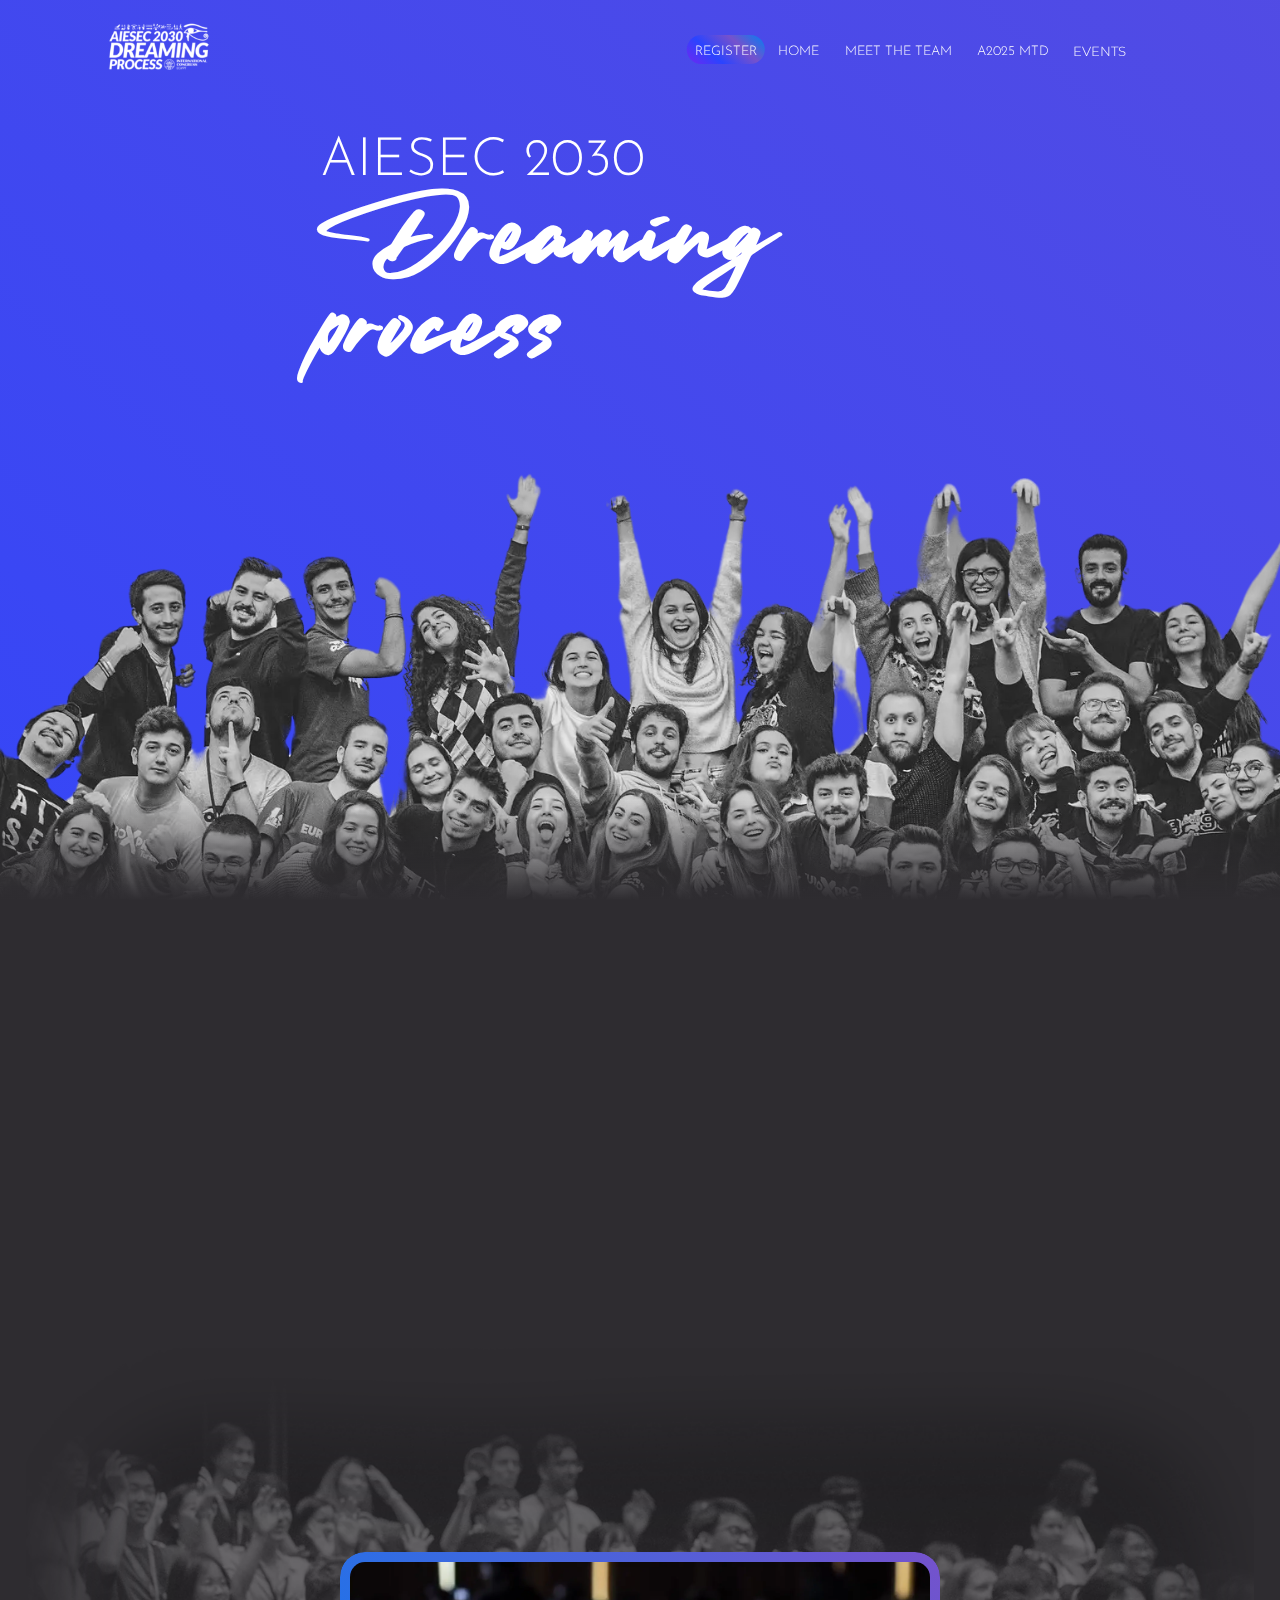
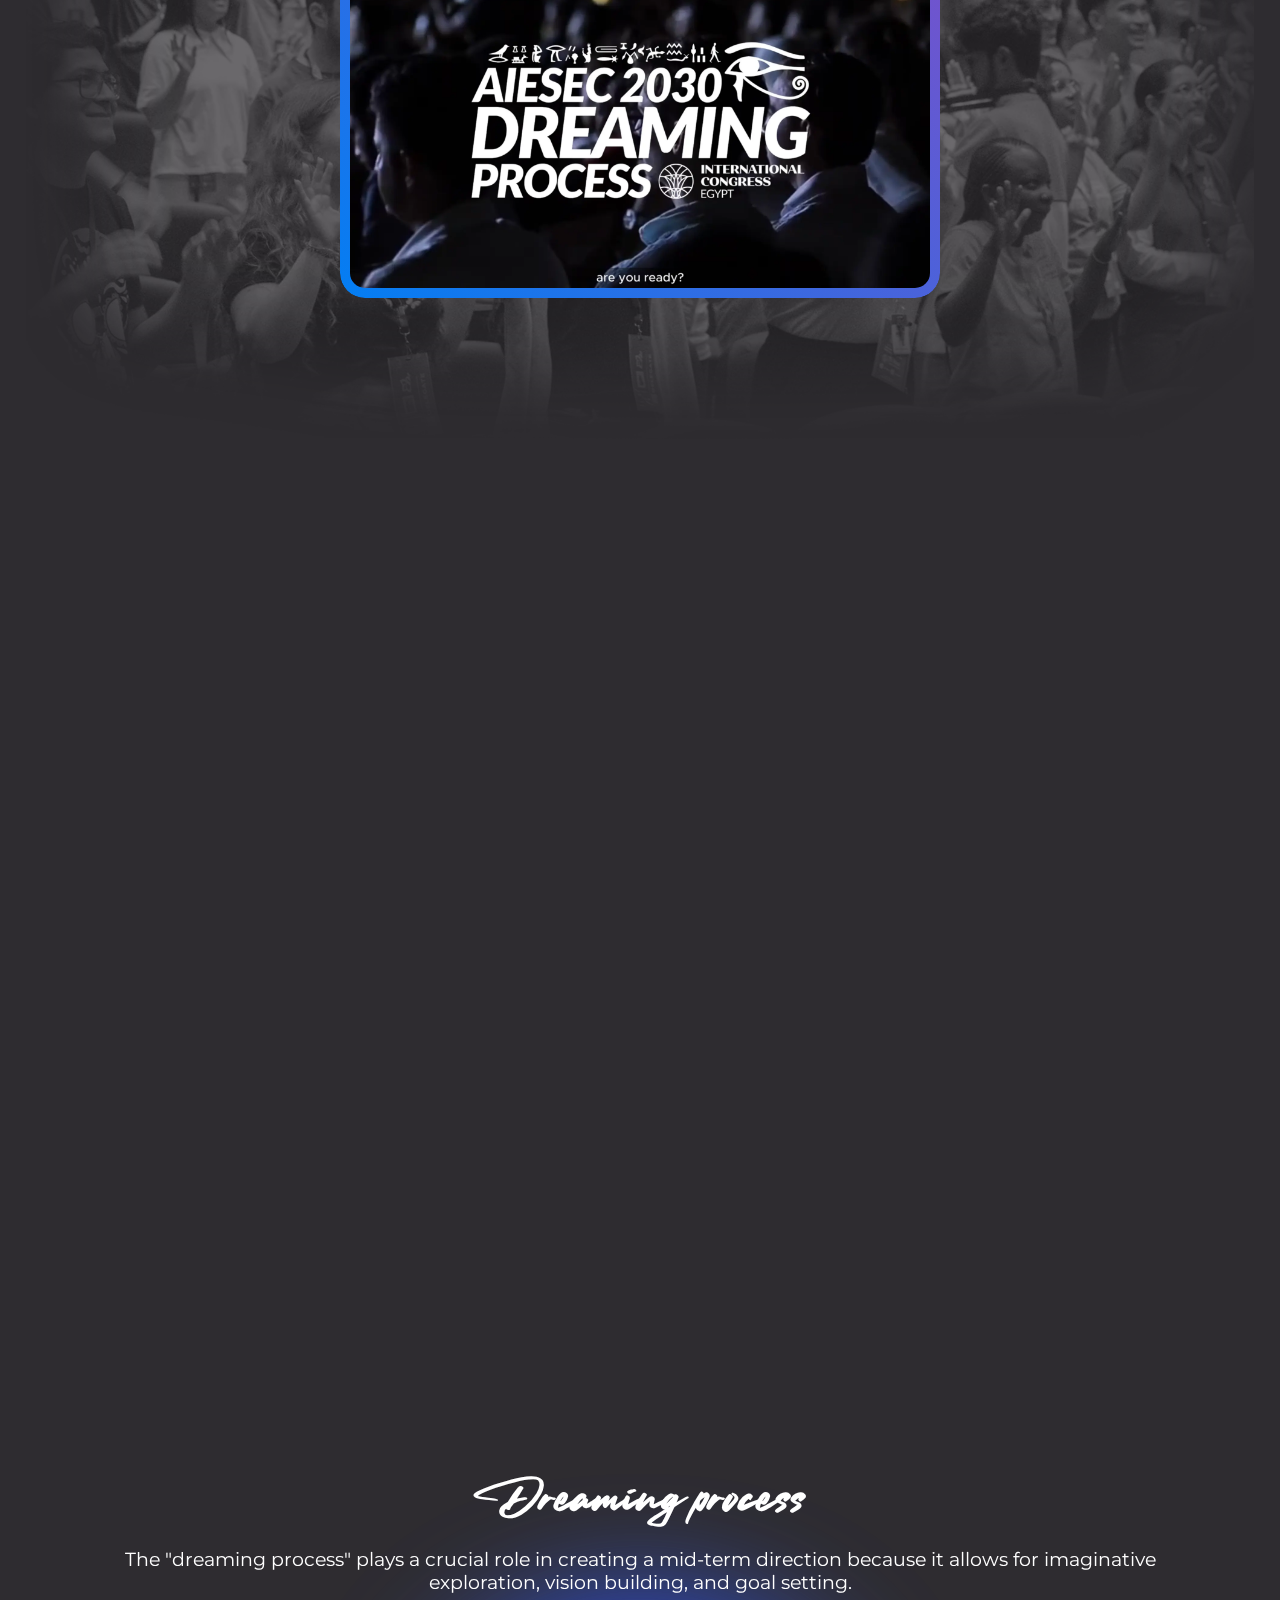
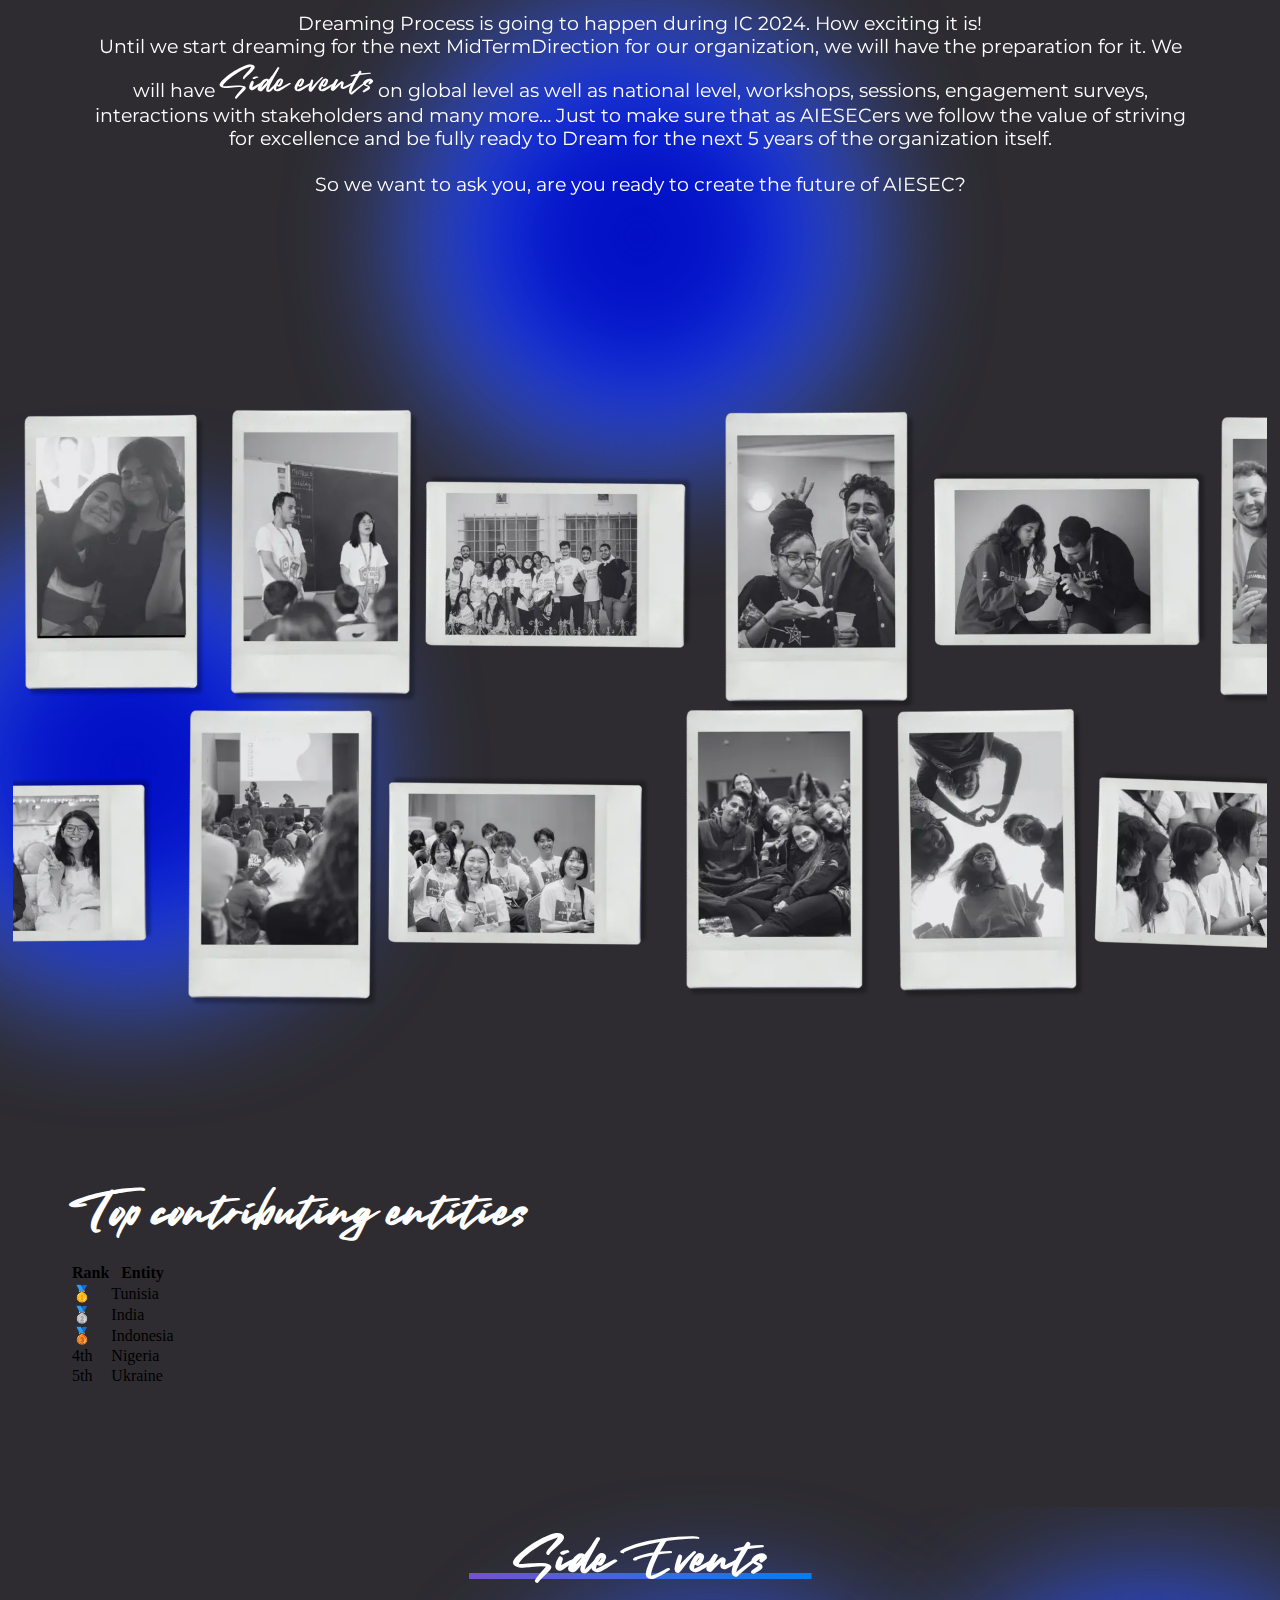
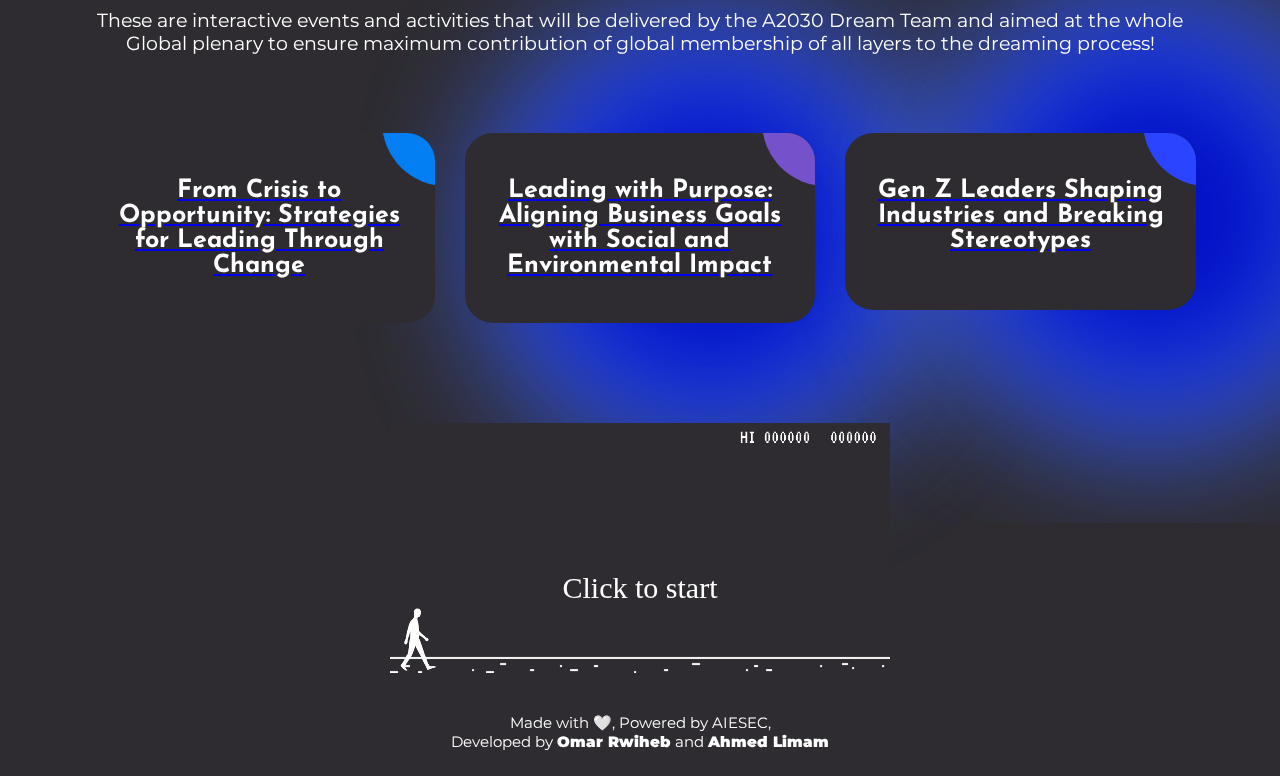
==== commit 5162e827: "Update index.html" ====
--- a/index.html
+++ b/index.html
@@ -355,6 +355,70 @@
       </div>
     </section>
 
+    <section class="ranking container">
+        <div class="wrapper">
+          <h2>Top contributing entities</h2>
+
+          <table>
+            <thead>
+              <tr>
+                <th>Rank</th>
+                <th>Entity</th>
+              </tr>
+            </thead>
+            <tbody>
+              <tr>
+                <td class="rank">🥇</td>
+                <td class="team">Tunisia</td>
+              </tr>
+              <tr>
+                <td class="rank">🥈</td>
+                <td class="team">India</td>
+              </tr>
+              <tr>
+                <td class="rank">🥉</td>
+                <td class="team">Indonesia</td>
+              </tr>
+              <tr>
+                <td class="rank">4th</td>
+                <td class="team">Nigeria</td>
+              </tr>
+              <tr>
+                <td class="rank">5th</td>
+                <td class="team">Ukraine</td>
+              </tr>
+              <!-- <tr>
+                <td class="rank">6th</td>
+                <td class="team">Algeria</td>
+              </tr>
+              <tr>
+                <td class="rank">7th</td>
+                <td class="team">Egypt</td>
+              </tr>
+              <tr>
+                <td class="rank">8th</td>
+                <td class="team">Azerbaijan</td>
+              </tr>
+              <tr>
+                <td class="rank">9th</td>
+                <td class="team">Kuwait</td>
+              </tr>
+              <tr>
+                <td class="rank">10th</td>
+                <td class="team">Morocco</td>
+              </tr> -->
+            </tbody>
+          </table>
+        </div>
+        <div class="blob-container">
+          <div class="blobs" style="left: 50%">
+            <div class="blob a"></div>
+            <div class="blob b"></div>
+            <div class="blob c"></div>
+          </div>
+        </div>
+      </section>
+
     <section class="events container">
       <div class="events-container">
         <h2 class="tapered">Side Events</h2>
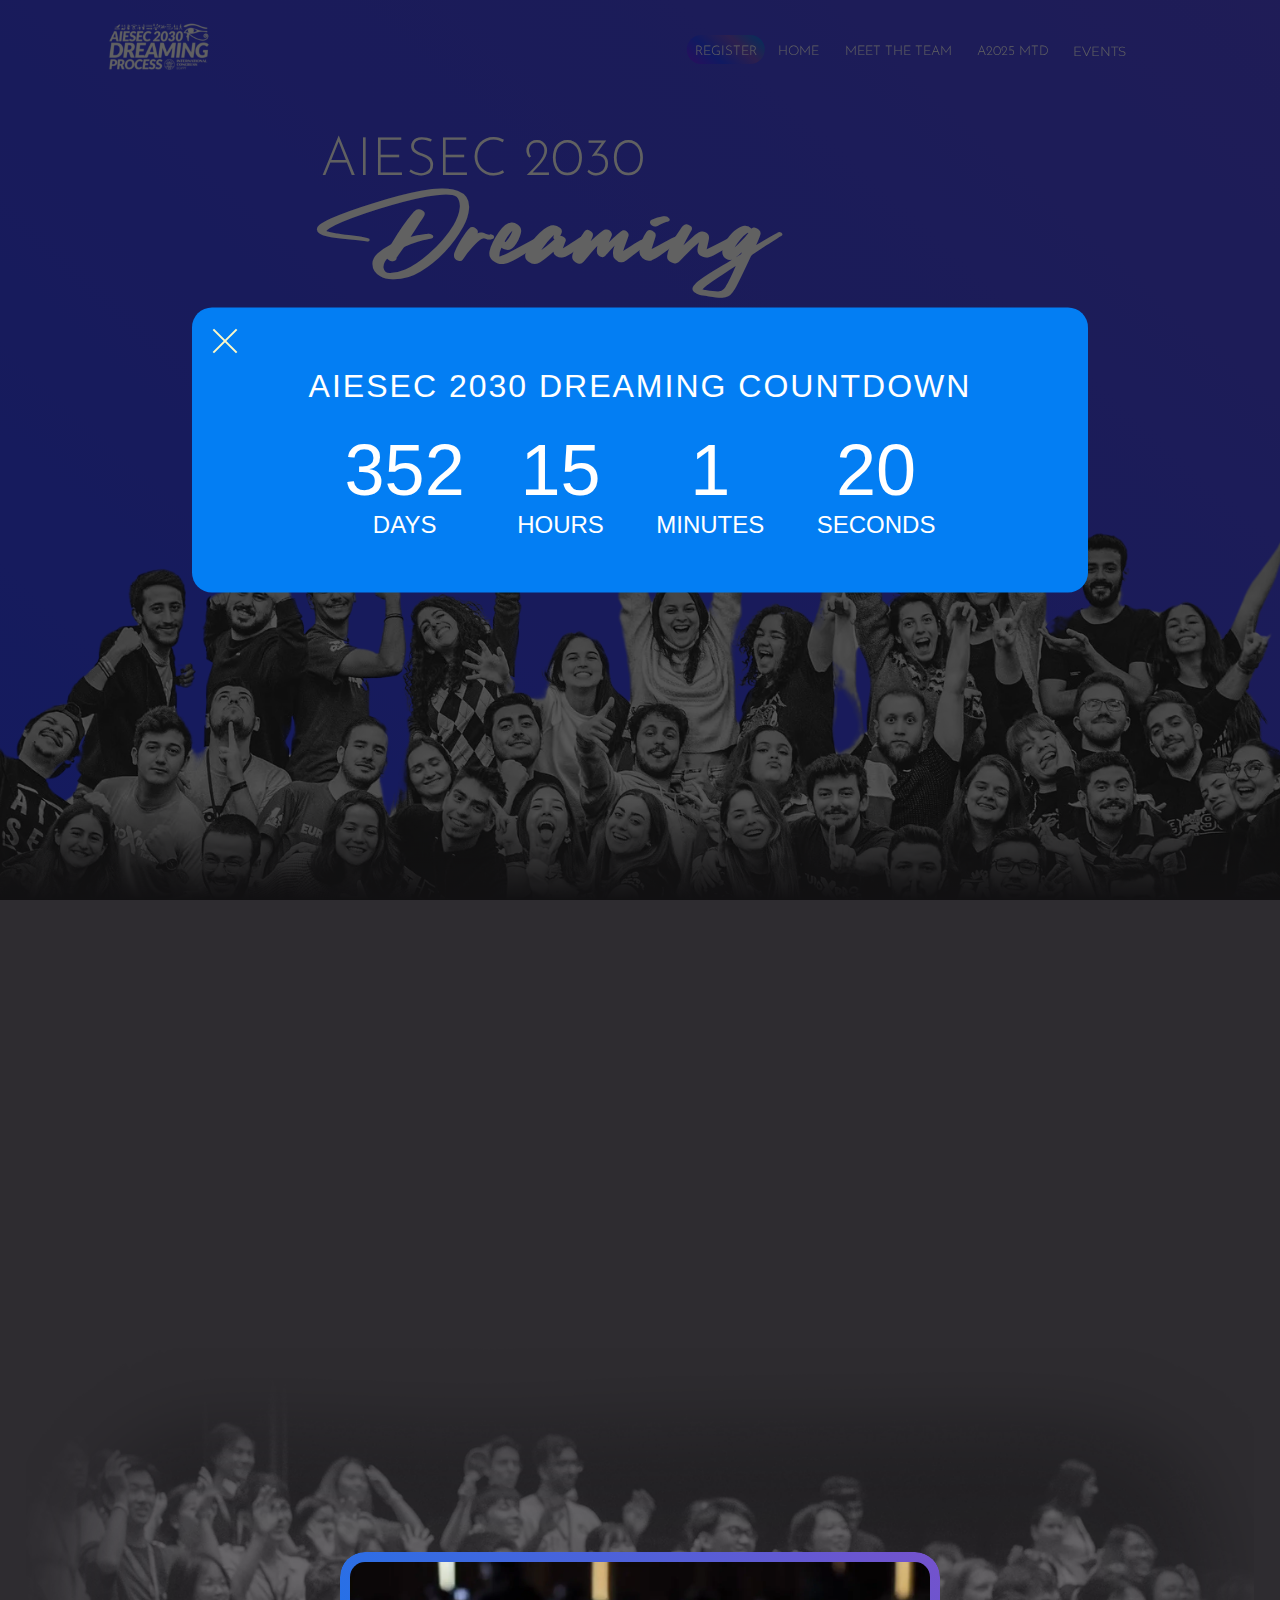
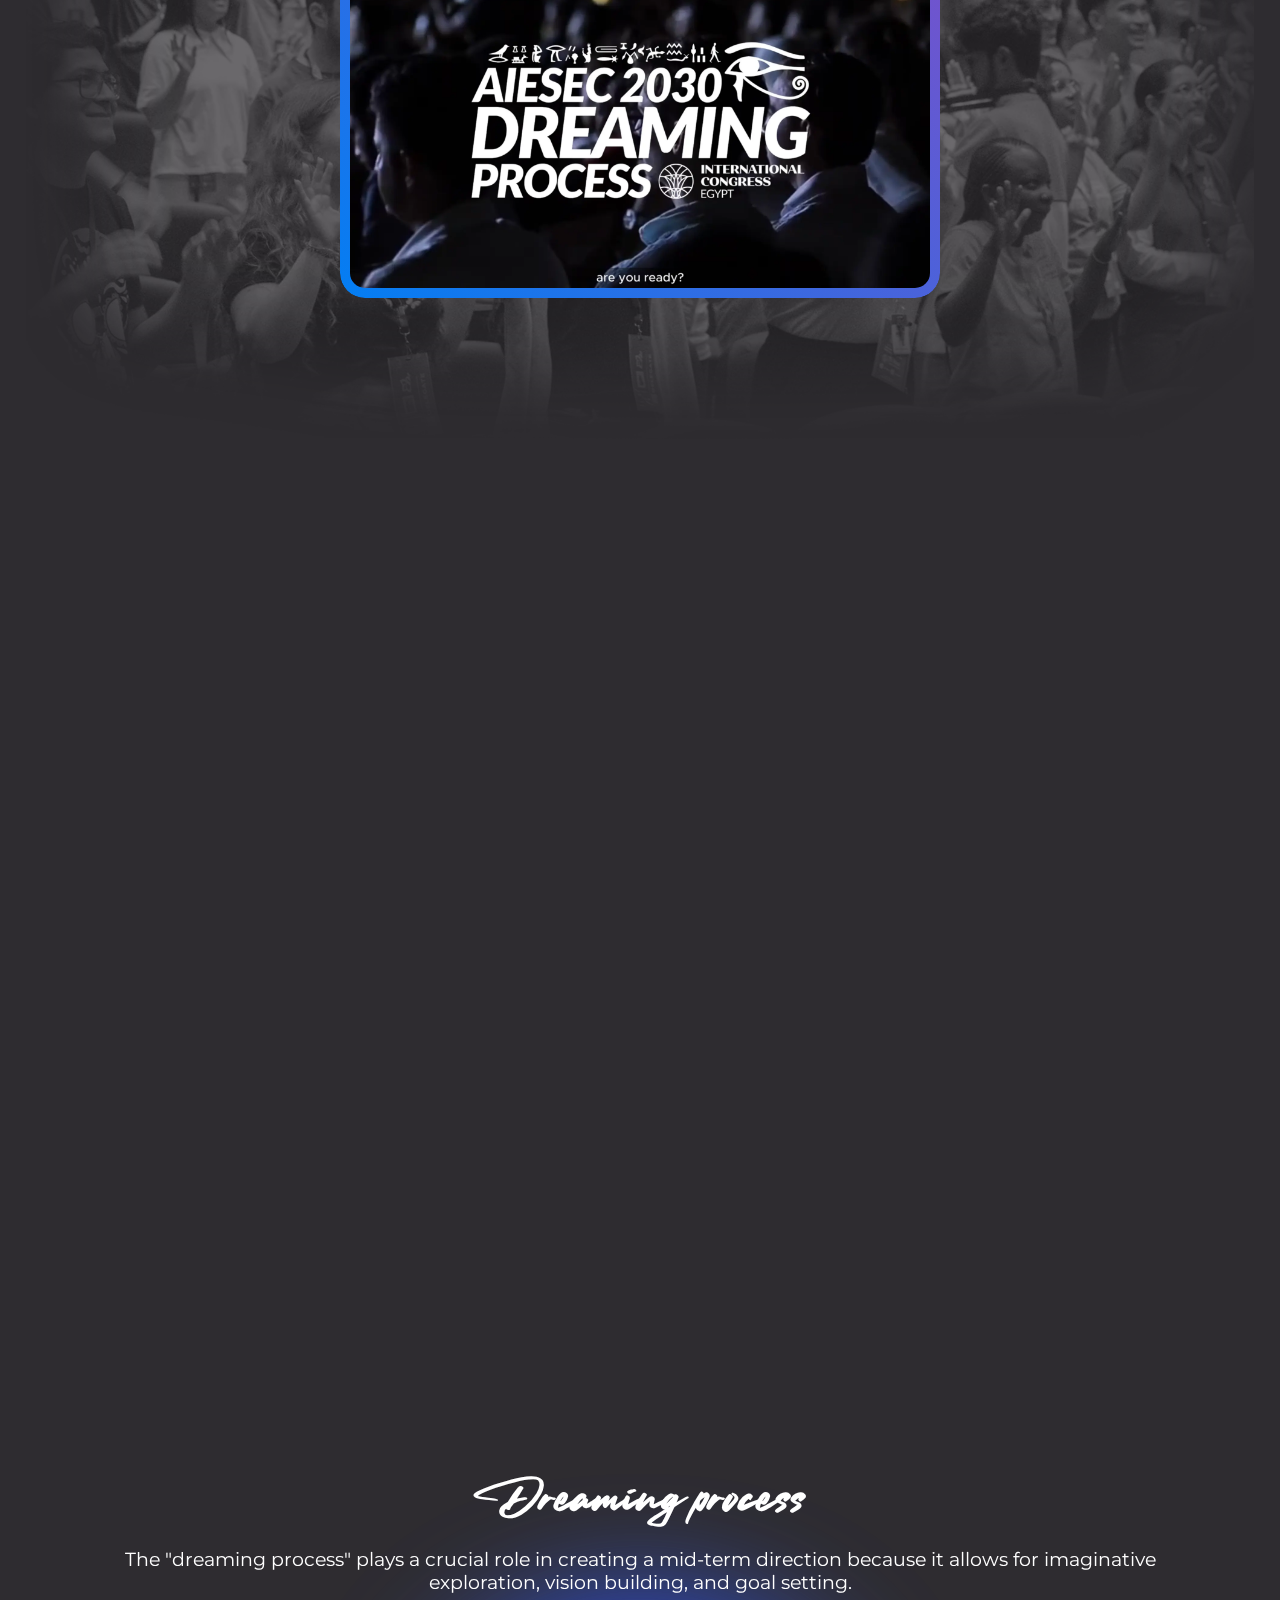
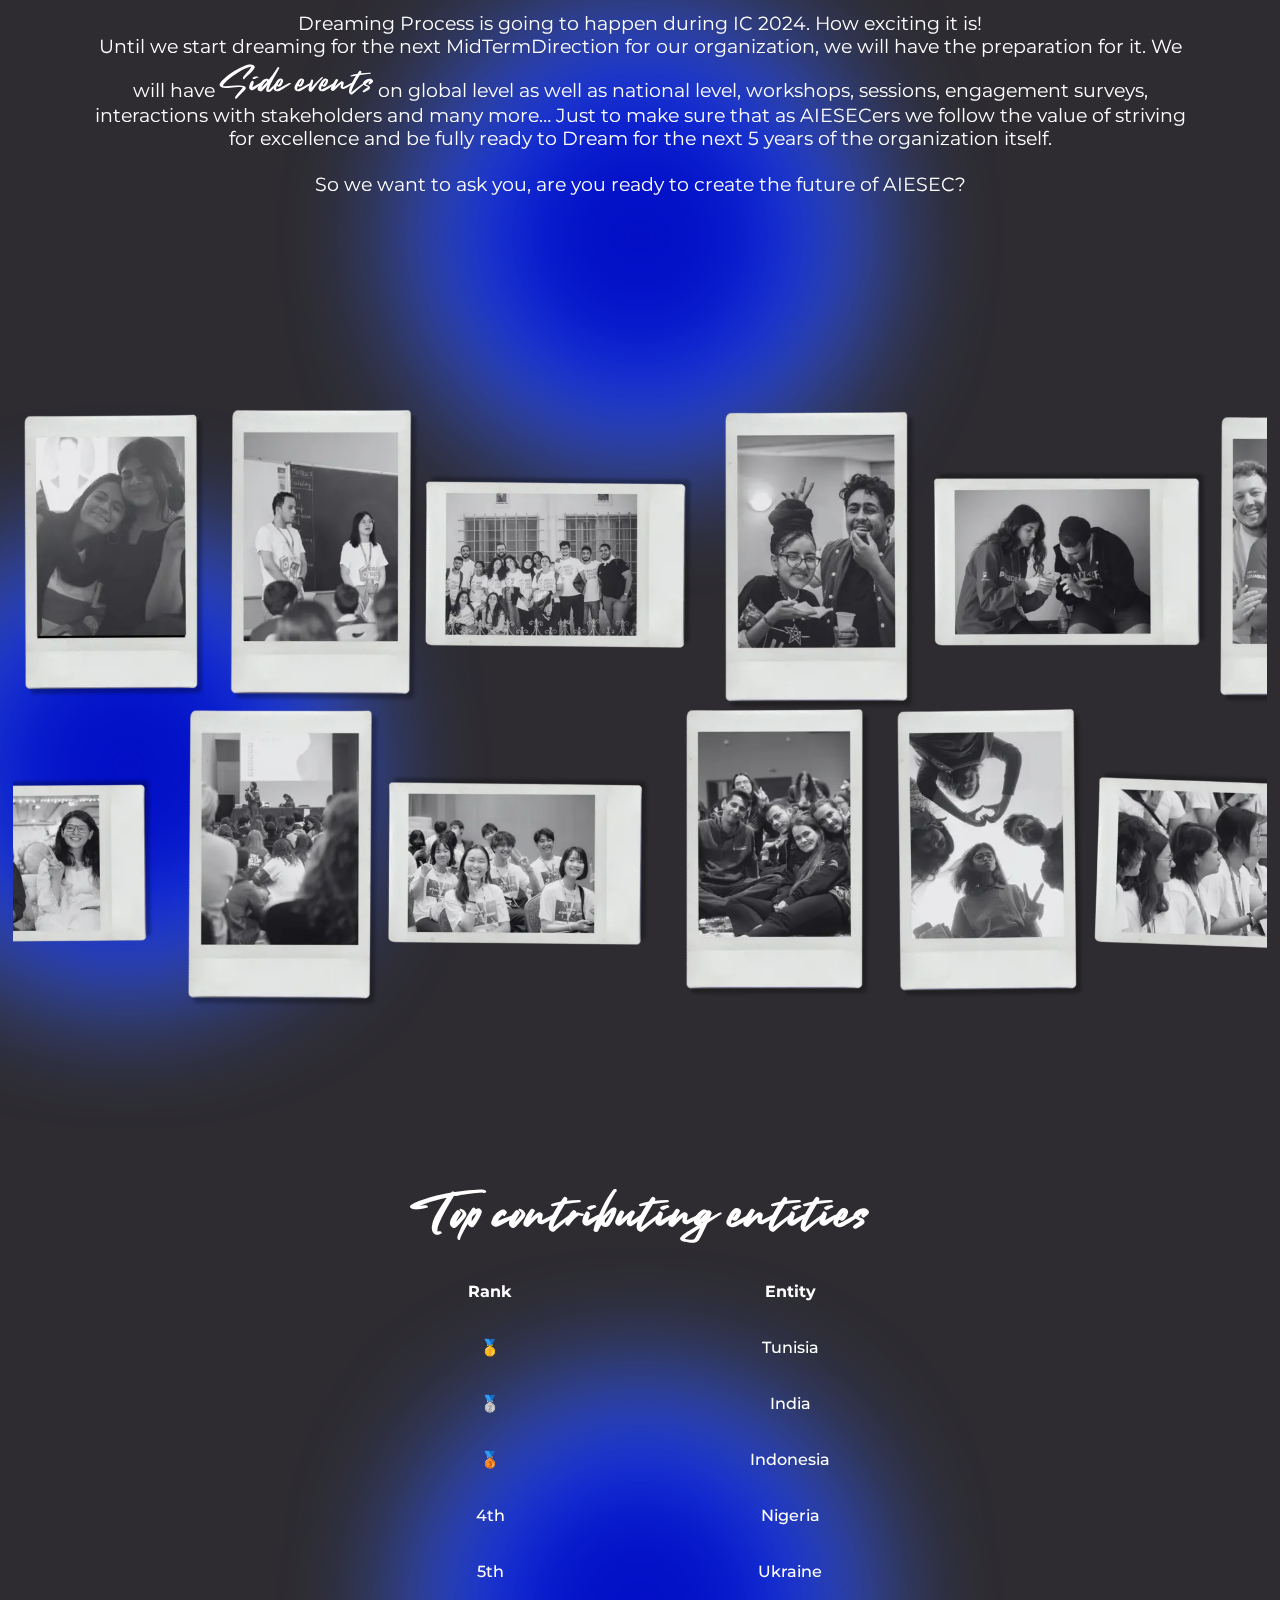
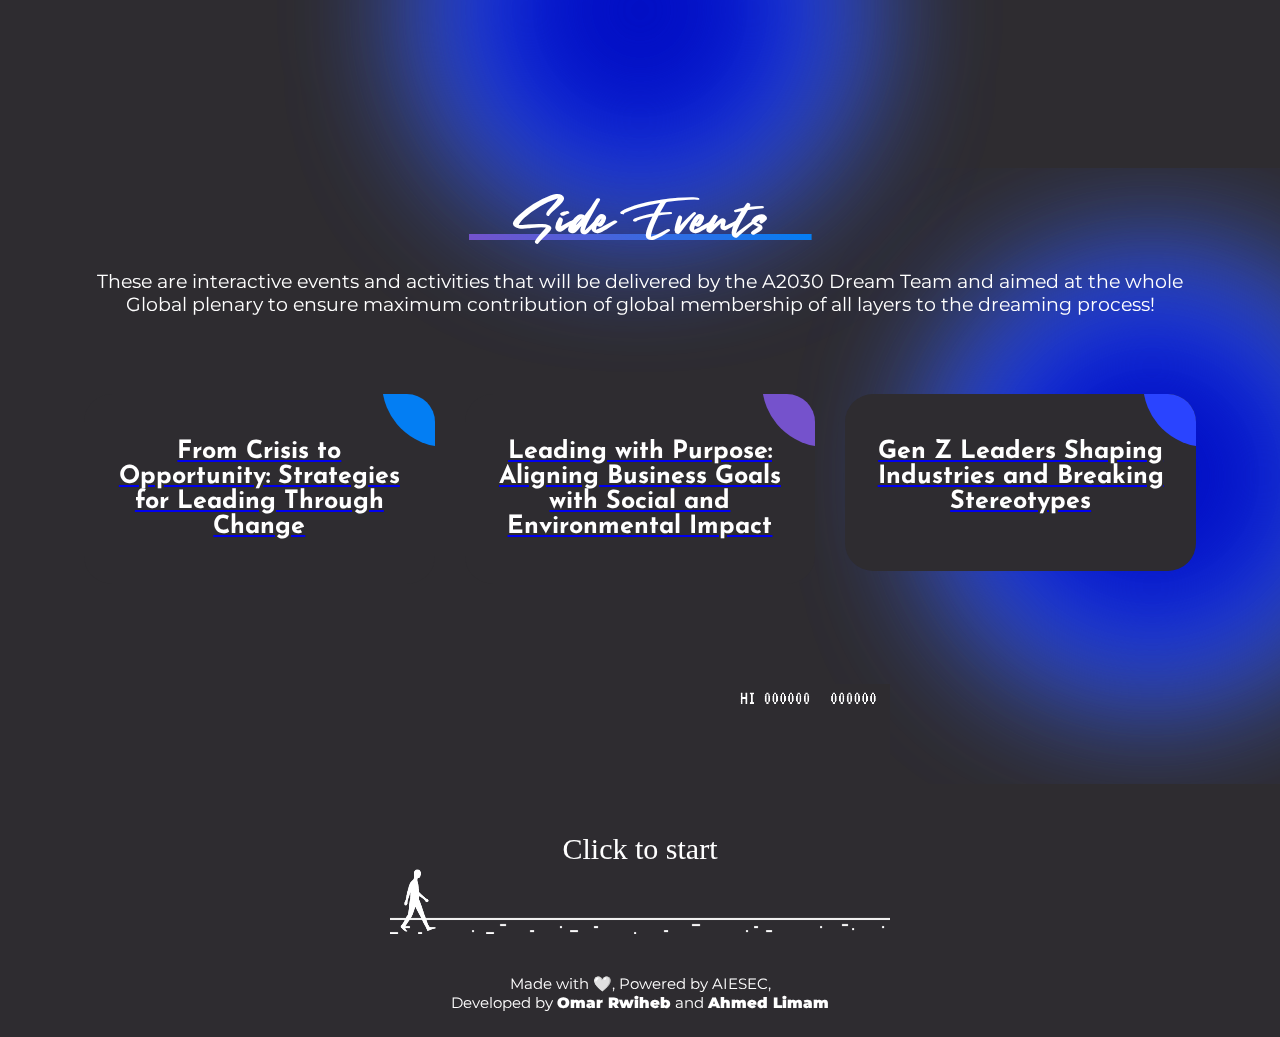
==== commit af7fea86: "Added countdown popup" ====
--- a/index.html
+++ b/index.html
@@ -1,43 +1,26 @@
 <!DOCTYPE html>
 <html lang="en">
-  <head>
-    <meta charset="UTF-8" />
-    <meta name="viewport" content="width=device-width, initial-scale=1.0" />
-    <link
-      rel="apple-touch-icon"
-      sizes="180x180"
-      href="assets/img/favicon_io/apple-touch-icon.png"
-    />
-    <link
-      rel="icon"
-      type="image/png"
-      sizes="32x32"
-      href="assets/img/favicon_io/favicon-32x32.png"
-    />
-    <link
-      rel="icon"
-      type="image/png"
-      sizes="16x16"
-      href="assets/img/favicon_io/favicon-16x16.png"
-    />
-    <link rel="manifest" href="assets/img/favicon_io/site.webmanifest" />
-
-    <title>A2030</title>
-    <link rel="stylesheet" href="assets/css/style.css" />
-    <link rel="stylesheet" href="assets/css/side-events-style.css" />
-    <link rel="stylesheet" href="game_white/style.css" />
-    <link href="https://unpkg.com/aos@2.3.1/dist/aos.css" rel="stylesheet" />
-    <link
-      rel="stylesheet"
-      href="https://cdnjs.cloudflare.com/ajax/libs/font-awesome/6.5.2/css/all.min.css"
-      integrity="sha512-SnH5WK+bZxgPHs44uWIX+LLJAJ9/2PkPKZ5QiAj6Ta86w+fsb2TkcmfRyVX3pBnMFcV7oQPJkl9QevSCWr3W6A=="
-      crossorigin="anonymous"
-      referrerpolicy="no-referrer"
-    />
-  </head>
-
-  <body>
-<!--     <div class="popup-container">
+
+<head>
+  <meta charset="UTF-8" />
+  <meta name="viewport" content="width=device-width, initial-scale=1.0" />
+  <link rel="apple-touch-icon" sizes="180x180" href="assets/img/favicon_io/apple-touch-icon.png" />
+  <link rel="icon" type="image/png" sizes="32x32" href="assets/img/favicon_io/favicon-32x32.png" />
+  <link rel="icon" type="image/png" sizes="16x16" href="assets/img/favicon_io/favicon-16x16.png" />
+  <link rel="manifest" href="assets/img/favicon_io/site.webmanifest" />
+
+  <title>A2030</title>
+  <link rel="stylesheet" href="assets/css/style.css" />
+  <link rel="stylesheet" href="assets/css/side-events-style.css" />
+  <link rel="stylesheet" href="game_white/style.css" />
+  <link href="https://unpkg.com/aos@2.3.1/dist/aos.css" rel="stylesheet" />
+  <link rel="stylesheet" href="https://cdnjs.cloudflare.com/ajax/libs/font-awesome/6.5.2/css/all.min.css"
+    integrity="sha512-SnH5WK+bZxgPHs44uWIX+LLJAJ9/2PkPKZ5QiAj6Ta86w+fsb2TkcmfRyVX3pBnMFcV7oQPJkl9QevSCWr3W6A=="
+    crossorigin="anonymous" referrerpolicy="no-referrer" />
+</head>
+
+<body>
+  <!--     <div class="popup-container">
       <div class="blocker"></div>
       <div class="popup">
         <div id="close-btn" class="close"></div>
@@ -51,70 +34,92 @@
         </a>
       </div>
     </div> -->
-    <a class="fixed-register-button" href="register.html">Register</a>
-<header>
-      <div class="container">
-        <nav>
-          <a href="/"><img src="assets/img/logo.webp" alt="" /></a>
-          <ul>
-            <li><a href="register.html" class="main-nav-first">Register</a></li>
-            <li><a href="/">Home</a></li>
-            <li><a href="team.html">Meet the Team</a></li>
-            <li><a href="https://www.hub.aiesec.org/a2025">A2025 MTD</a></li>
-            <li>
-              <div class="user-list">
-                <div class="user-list-header">
-                  <p>Events</p>
-                  <p><i class="fa-solid fa-caret-down"></i></p>
-                </div>
-                <ul id="dropdown-profile" style="display: none">
-                  <li>
-                    <a href="FromCrisisToOpportunity.html"
-                      >From Crisis to Opportunity</a
-                    >
-                  </li>
-                  <li>
-                    <a href="LeadingWithPurpose.html">Leading with Purpose</a>
-                  </li>
-                  <li><a href="GenZLeaders.html">Gen Z Leaders</a></li>
-                </ul>
-              </div>
-            </li>
+  <div class="popup-container">
+    <div class="blocker"></div>
+    <div class="popup" style="width: 70dvw;">
+      <div id="close-btn" class="close"></div>
+      <div class="countdown-container">
+        <h1 id="headline">AIESEC 2030 DREAMING COUNTDOWN</h1>
+        <div id="countdown">
+          <ul class="countdown-ul">
+            <li><span id="days"></span>days</li>
+            <li><span id="hours"></span>Hours</li>
+            <li><span id="minutes"></span>Minutes</li>
+            <li><span id="seconds"></span>Seconds</li>
           </ul>
-          <div class="hamburger">
-            <button>
-              <div class="bar"></div>
-            </button>
-          </div>
-        </nav>
-      </div>
-    </header>
-    <div class="mobile-nav" style="display: none">
-      <div class="nav-blocker"></div>
-      <div class="nav-content">
-        <a style="display: flex; justify-content: left" href="/"
-          ><img class="logo" src="assets/img/logo.webp" alt=""
-        /></a>
+        </div>
+        <div id="content" class="emoji">
+          <span>🥳</span>
+          <span>🎉</span>
+          <span>🚀</span>
+        </div>
+      </div>
+      <!-- <a href="register.html" target="_blank">
+        <div class="contentBox" style="transform: translate(0, 0)">
+          <div id="close-btn" class="close"></div>
+        </div>
+      </a> -->
+    </div>
+  </div>
+  <a class="fixed-register-button" href="register.html">Register</a>
+  <header>
+    <div class="container">
+      <nav>
+        <a href="/"><img src="assets/img/logo.webp" alt="" /></a>
         <ul>
-          <li style="margin-top: 19px"><a href="register.html">Register</a></li>
-          <li style="margin-top: 19px"><a href="/">Home</a></li>
-          <li style="margin-top: 19px">
-            <a href="team.html">Meet the Team</a>
-          </li>
-          <li style="margin-top: 19px">
-            <a href="https://www.hub.aiesec.org/a2025">A2025 MTD</a>
-          </li>
-
-          <li style="margin-top: 19px">
-            <div class="programs-list">
-              <div id="dropdown-head-mob" class="dropdown-head" href="">
+          <li><a href="register.html" class="main-nav-first">Register</a></li>
+          <li><a href="/">Home</a></li>
+          <li><a href="team.html">Meet the Team</a></li>
+          <li><a href="https://www.hub.aiesec.org/a2025">A2025 MTD</a></li>
+          <li>
+            <div class="user-list">
+              <div class="user-list-header">
                 <p>Events</p>
                 <p><i class="fa-solid fa-caret-down"></i></p>
               </div>
-              <div class="dropdown">
-                <ul
-                  id="mob-dropdown"
-                  style="
+              <ul id="dropdown-profile" style="display: none">
+                <li>
+                  <a href="FromCrisisToOpportunity.html">From Crisis to Opportunity</a>
+                </li>
+                <li>
+                  <a href="LeadingWithPurpose.html">Leading with Purpose</a>
+                </li>
+                <li><a href="GenZLeaders.html">Gen Z Leaders</a></li>
+              </ul>
+            </div>
+          </li>
+        </ul>
+        <div class="hamburger">
+          <button>
+            <div class="bar"></div>
+          </button>
+        </div>
+      </nav>
+    </div>
+  </header>
+  <div class="mobile-nav" style="display: none">
+    <div class="nav-blocker"></div>
+    <div class="nav-content">
+      <a style="display: flex; justify-content: left" href="/"><img class="logo" src="assets/img/logo.webp"
+          alt="" /></a>
+      <ul>
+        <li style="margin-top: 19px"><a href="register.html">Register</a></li>
+        <li style="margin-top: 19px"><a href="/">Home</a></li>
+        <li style="margin-top: 19px">
+          <a href="team.html">Meet the Team</a>
+        </li>
+        <li style="margin-top: 19px">
+          <a href="https://www.hub.aiesec.org/a2025">A2025 MTD</a>
+        </li>
+
+        <li style="margin-top: 19px">
+          <div class="programs-list">
+            <div id="dropdown-head-mob" class="dropdown-head" href="">
+              <p>Events</p>
+              <p><i class="fa-solid fa-caret-down"></i></p>
+            </div>
+            <div class="dropdown">
+              <ul id="mob-dropdown" style="
                     color: #fff;
                     background: transparent;
                     padding: 14px;
@@ -124,29 +129,22 @@
                     width: 100%;
                     display: block;
                     padding-left: 30px;
-                  "
-                  class="dropdown-list-mob"
-                >
-                  <li>
-                    <a href="FromCrisisToOpportunity.html"
-                      >From Crisis to Opportunity</a
-                    >
-                  </li>
-                  <li>
-                    <a href="LeadingWithPurpose.html">Leading with Purpose</a>
-                  </li>
-                  <li><a href="GenZLeaders.html">Gen Z Leaders</a></li>
-                </ul>
-                <div
-                  class="list-cover"
-                  style="transform: translateY(1px)"
-                ></div>
-              </div>
+                  " class="dropdown-list-mob">
+                <li>
+                  <a href="FromCrisisToOpportunity.html">From Crisis to Opportunity</a>
+                </li>
+                <li>
+                  <a href="LeadingWithPurpose.html">Leading with Purpose</a>
+                </li>
+                <li><a href="GenZLeaders.html">Gen Z Leaders</a></li>
+              </ul>
+              <div class="list-cover" style="transform: translateY(1px)"></div>
             </div>
-          </li>
-        </ul>
-      </div>
+          </div>
+        </li>
+      </ul>
     </div>
+  </div>
   <main>
     <section class="hero header" id="hero-sec">
       <div class="hero-container">
@@ -356,38 +354,38 @@
     </section>
 
     <section class="ranking container">
-        <div class="wrapper">
-          <h2>Top contributing entities</h2>
-
-          <table>
-            <thead>
-              <tr>
-                <th>Rank</th>
-                <th>Entity</th>
-              </tr>
-            </thead>
-            <tbody>
-              <tr>
-                <td class="rank">🥇</td>
-                <td class="team">Tunisia</td>
-              </tr>
-              <tr>
-                <td class="rank">🥈</td>
-                <td class="team">India</td>
-              </tr>
-              <tr>
-                <td class="rank">🥉</td>
-                <td class="team">Indonesia</td>
-              </tr>
-              <tr>
-                <td class="rank">4th</td>
-                <td class="team">Nigeria</td>
-              </tr>
-              <tr>
-                <td class="rank">5th</td>
-                <td class="team">Ukraine</td>
-              </tr>
-              <!-- <tr>
+      <div class="wrapper">
+        <h2>Top contributing entities</h2>
+
+        <table>
+          <thead>
+            <tr>
+              <th>Rank</th>
+              <th>Entity</th>
+            </tr>
+          </thead>
+          <tbody>
+            <tr>
+              <td class="rank">🥇</td>
+              <td class="team">Tunisia</td>
+            </tr>
+            <tr>
+              <td class="rank">🥈</td>
+              <td class="team">India</td>
+            </tr>
+            <tr>
+              <td class="rank">🥉</td>
+              <td class="team">Indonesia</td>
+            </tr>
+            <tr>
+              <td class="rank">4th</td>
+              <td class="team">Nigeria</td>
+            </tr>
+            <tr>
+              <td class="rank">5th</td>
+              <td class="team">Ukraine</td>
+            </tr>
+            <!-- <tr>
                 <td class="rank">6th</td>
                 <td class="team">Algeria</td>
               </tr>
@@ -407,17 +405,17 @@
                 <td class="rank">10th</td>
                 <td class="team">Morocco</td>
               </tr> -->
-            </tbody>
-          </table>
-        </div>
-        <div class="blob-container">
-          <div class="blobs" style="left: 50%">
-            <div class="blob a"></div>
-            <div class="blob b"></div>
-            <div class="blob c"></div>
-          </div>
-        </div>
-      </section>
+          </tbody>
+        </table>
+      </div>
+      <div class="blob-container">
+        <div class="blobs" style="left: 50%">
+          <div class="blob a"></div>
+          <div class="blob b"></div>
+          <div class="blob c"></div>
+        </div>
+      </div>
+    </section>
 
     <section class="events container">
       <div class="events-container">
@@ -540,7 +538,7 @@
   <script>
     AOS.init({ duration: 1600 });
   </script>
-<!--   <script>
+  <!--   <script>
     let line1 = document.getElementById("line-one");
     let line2 = document.getElementById("line-two");
 
@@ -577,27 +575,27 @@
       video.play();
     }
   </script>
-    <script>
-      const blocker = document.querySelector(".blocker");
-      const popup = document.querySelector(".popup-container");
-      const close = document.querySelector(".close");
-
-      window.onload = function () {
-        setTimeout(function () {
-          popup.style.display = "block";
-        }, 100);
-      };
-
-      blocker.addEventListener("click", () => {
-        popup.style.display = "none";
-      });
-
-      close.addEventListener("click", () => {
-        popup.style.display = "none";
-      });
-    </script>
+  <script>
+    const blocker = document.querySelector(".blocker");
+    const popup = document.querySelector(".popup-container");
+    const close = document.querySelector(".close");
+
+    window.onload = function () {
+      setTimeout(function () {
+        popup.style.display = "block";
+      }, 100);
+    };
+
+    blocker.addEventListener("click", () => {
+      popup.style.display = "none";
+    });
+
+    close.addEventListener("click", () => {
+      popup.style.display = "none";
+    });
+  </script>
   <script src="assets/js/script.js"></script>
   <script src="game_white/game.js" type="module"></script>
 </body>
 
-</html>
+</html>--- a/assets/css/style.css
+++ b/assets/css/style.css
@@ -28,6 +28,7 @@
   --drak-blue: #2a44ff;
   --black: #2e2c30;
   --white: #ffff;
+  --smaller: .75;
 }
 
 *,
@@ -1776,3 +1777,187 @@
 .team-image a:hover {
   filter: grayscale(0.4);
 }
+
+
+.ranking {
+  display: flex;
+  justify-content: center;
+}
+
+.wrapper > h2 {
+  margin: 0;
+  text-align: center;
+  margin-bottom: 30px;
+}
+
+.wrapper {
+  line-height: 1.5em;
+  margin: 0 auto;
+  padding: 2em 0 3em;
+  width: 90%;
+  max-width: 600px;
+  overflow: hidden;
+  z-index: 1;
+}
+
+table {
+  border-collapse: collapse;
+  width: 100%;
+  /* background: #fff; */
+  font-family: "Montserrat";
+  text-align: center;
+  color: white;
+  font-weight: 500;
+}
+
+th {
+  /*     background-color: #326295; */
+  font-weight: bold;
+  /* color: #fff; */
+  white-space: nowrap;
+}
+
+td,
+th {
+  padding: 1em 1.5em;
+  text-align: center;
+  width: 50%;
+}
+
+tbody tr:nth-child(2n-1) {
+  /* background-color: #f5f5f5; */
+  transition: all 0.125s ease-in-out;
+}
+tbody tr:hover {
+  background-color: rgba(79, 79, 79, 0.282);
+}
+
+td.rank {
+  text-transform: capitalize;
+}
+
+
+
+.event_output {
+  display: flex;
+  justify-content: center;
+}
+
+.event_output a {
+  font-size: 25px;
+  z-index: 99999;
+  background-size: 800% 800%;
+  padding: 10px 12px;
+  border-radius: 25px;
+  transition: 0.8s;
+  background: linear-gradient(222deg, #037ef3, #7552cc, #2a44ff, #7126f1);
+  -webkit-animation: AnimationName 5s ease infinite;
+  -moz-animation: AnimationName 205s ease infinite;
+  animation: AnimationName 5s ease infinite;
+  color: white;
+  text-decoration: none;
+  font-family: "JosefinSans";
+}
+
+/* merch  */
+.merch-grid{
+  display: grid;
+  grid-template-columns: repeat(auto-fit, minmax(300px, 1fr));
+  justify-content: center;
+  row-gap: 40px;
+  width: 100%;
+  margin: auto;
+}
+
+.merch-item{
+  display: flex;
+  flex-direction: column;
+  gap: 10px;
+  justify-content: start;
+  align-items: center;
+}
+
+.merch-item img{
+  width: 300px;
+  border-radius: 25px;
+}
+.merch-item p{
+  font-family: "JosefinSans";
+  color: var(--blue);
+  text-align: center;
+  font-size: 24px;
+}
+
+.merchandise h2{
+  margin-top: 70px;
+  text-align: center;
+  color: white;
+}
+
+// Countdown
+.countdown-container,
+#headline,
+ul.countdown-ul,
+ul.countdown-ul li,
+ul.countdown-ul li span,
+.emoji {
+  box-sizing: border-box;
+  margin: 0;
+  padding: 0;
+}
+
+.countdown-container {
+  padding: 30px;
+  border-radius: 20px;
+  background-color: var(--blue);
+  color: white;
+  margin: 0 auto;
+  text-align: center;
+  font-family: -apple-system, BlinkMacSystemFont, "Segoe UI", Roboto,
+    Oxygen-Sans, Ubuntu, Cantarell, "Helvetica Neue", sans-serif;
+}
+
+#headline {
+  margin-top: 30px;
+  font-weight: normal;
+  letter-spacing: 0.125rem;
+  text-transform: uppercase;
+}
+
+ul.countdown-ul li {
+  display: inline-block;
+  font-size: 1.5em;
+  list-style-type: none;
+  padding: 1em;
+  text-transform: uppercase;
+}
+
+ul.countdown-ul li span {
+  display: block;
+  font-size: 4.5rem;
+}
+
+.emoji {
+  display: none;
+  padding: 1rem;
+}
+
+.emoji span {
+  font-size: 4rem;
+  padding: 0 0.5rem;
+}
+
+@media all and (max-width: 981px) {
+  #headline {
+    font-size: calc(1.5rem * var(--smaller));
+  }
+
+  ul.countdown-ul li {
+    font-size: calc(1.125rem * var(--smaller));
+    padding: calc(.2rem * var(--smaller));
+  }
+
+  ul.countdown-ul li span {
+    font-size: calc(3.375rem * var(--smaller));
+  }
+}
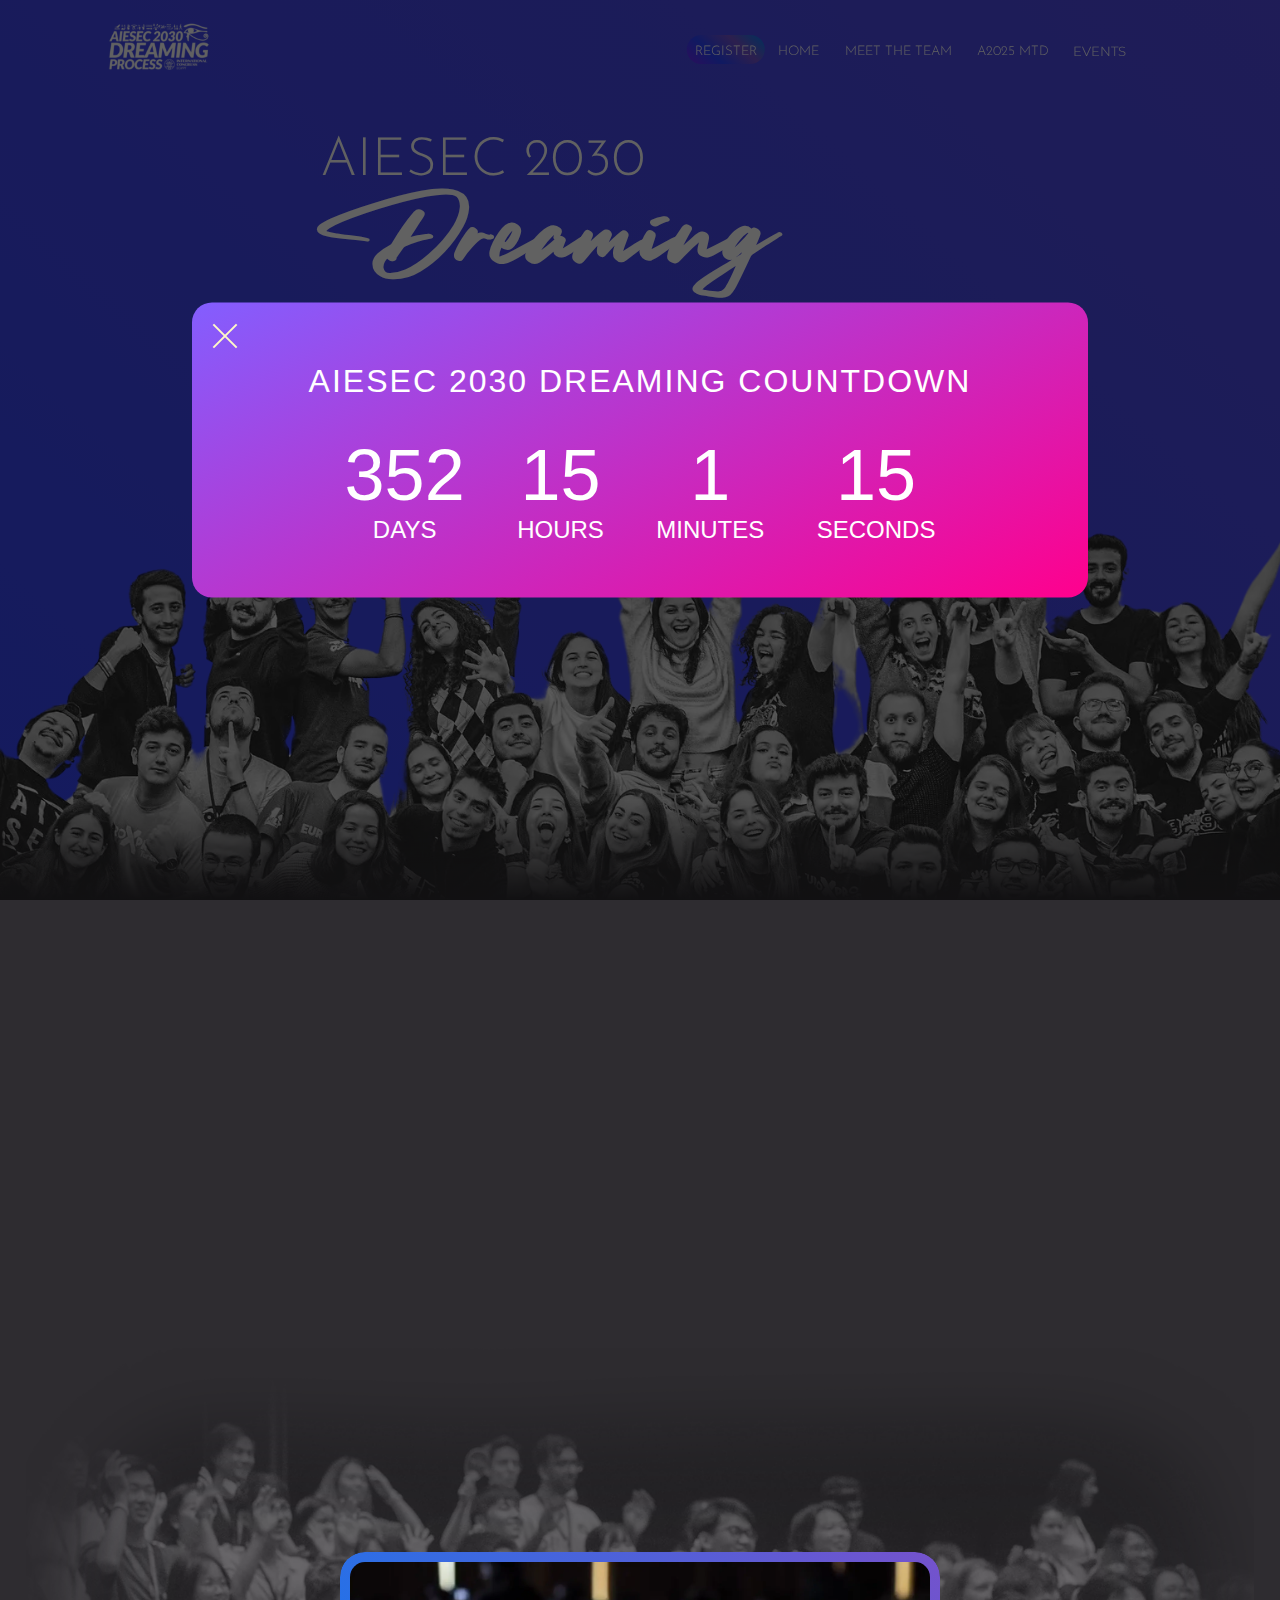
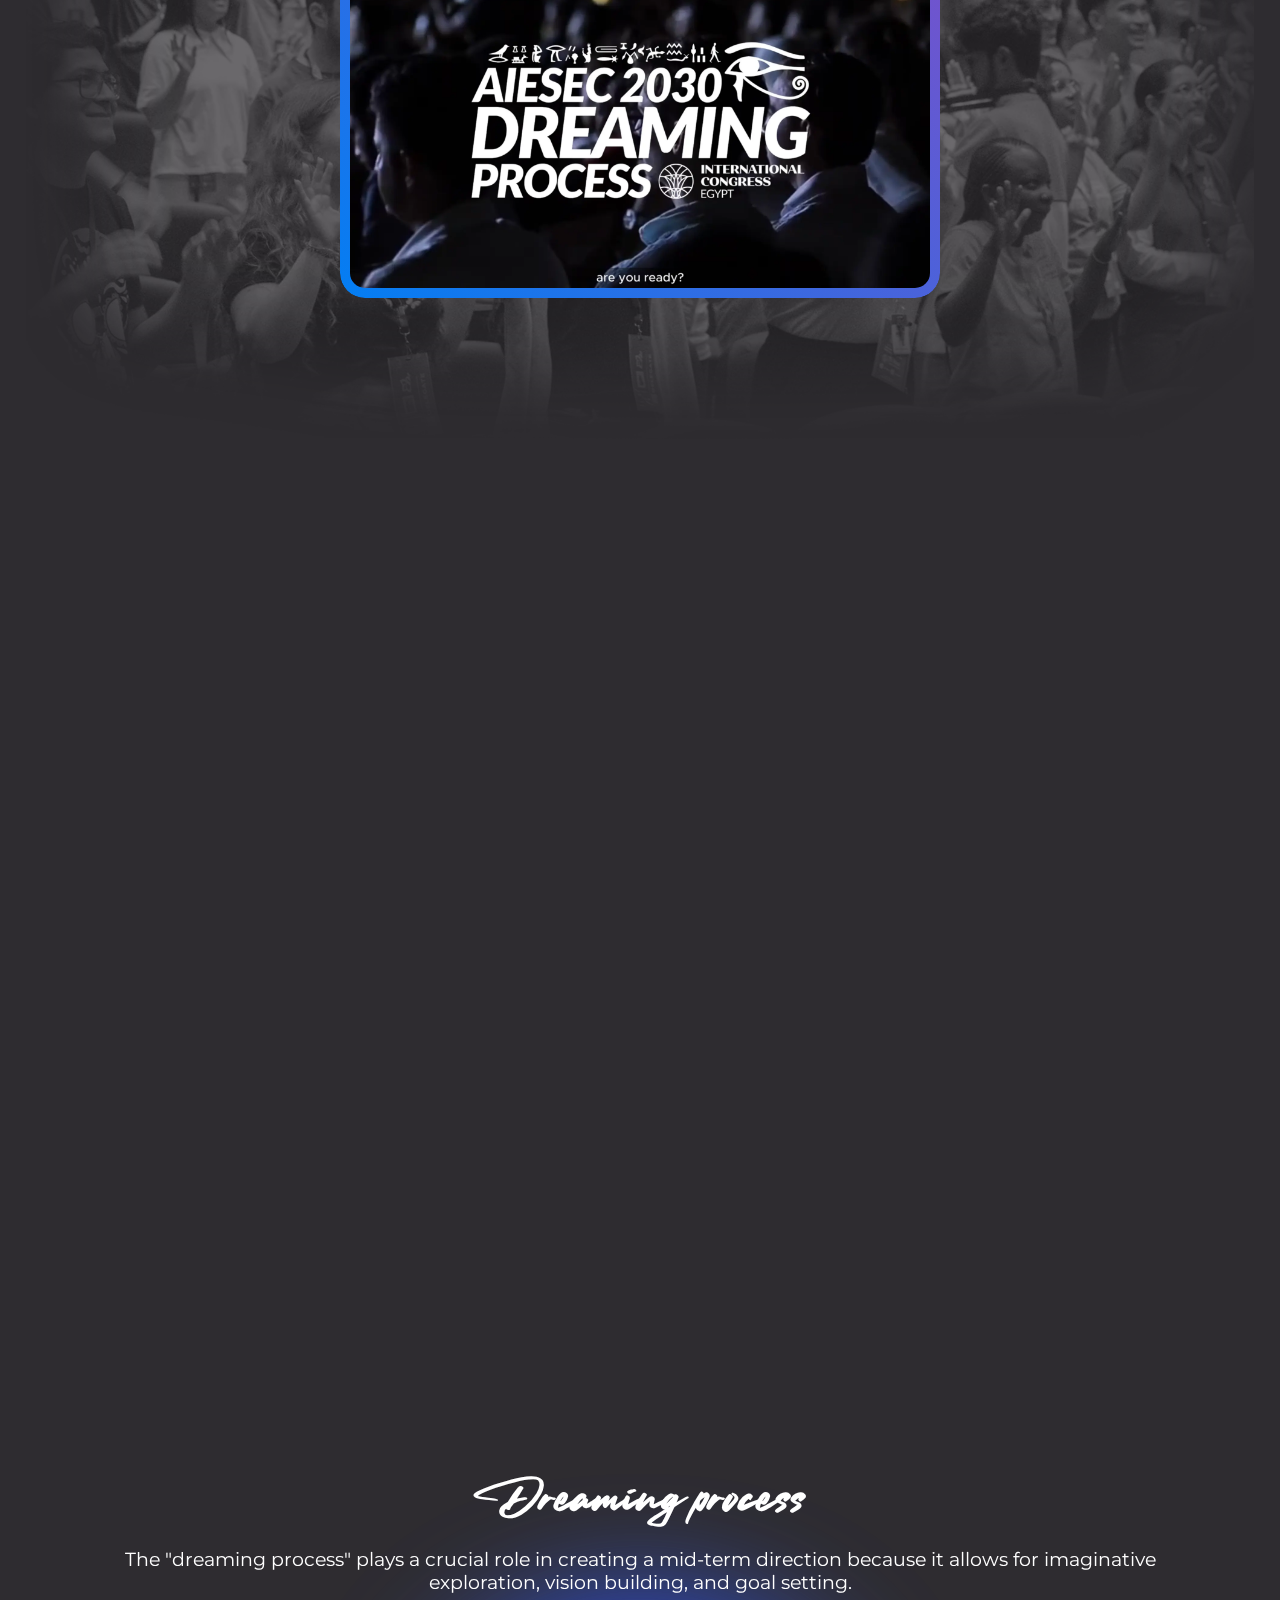
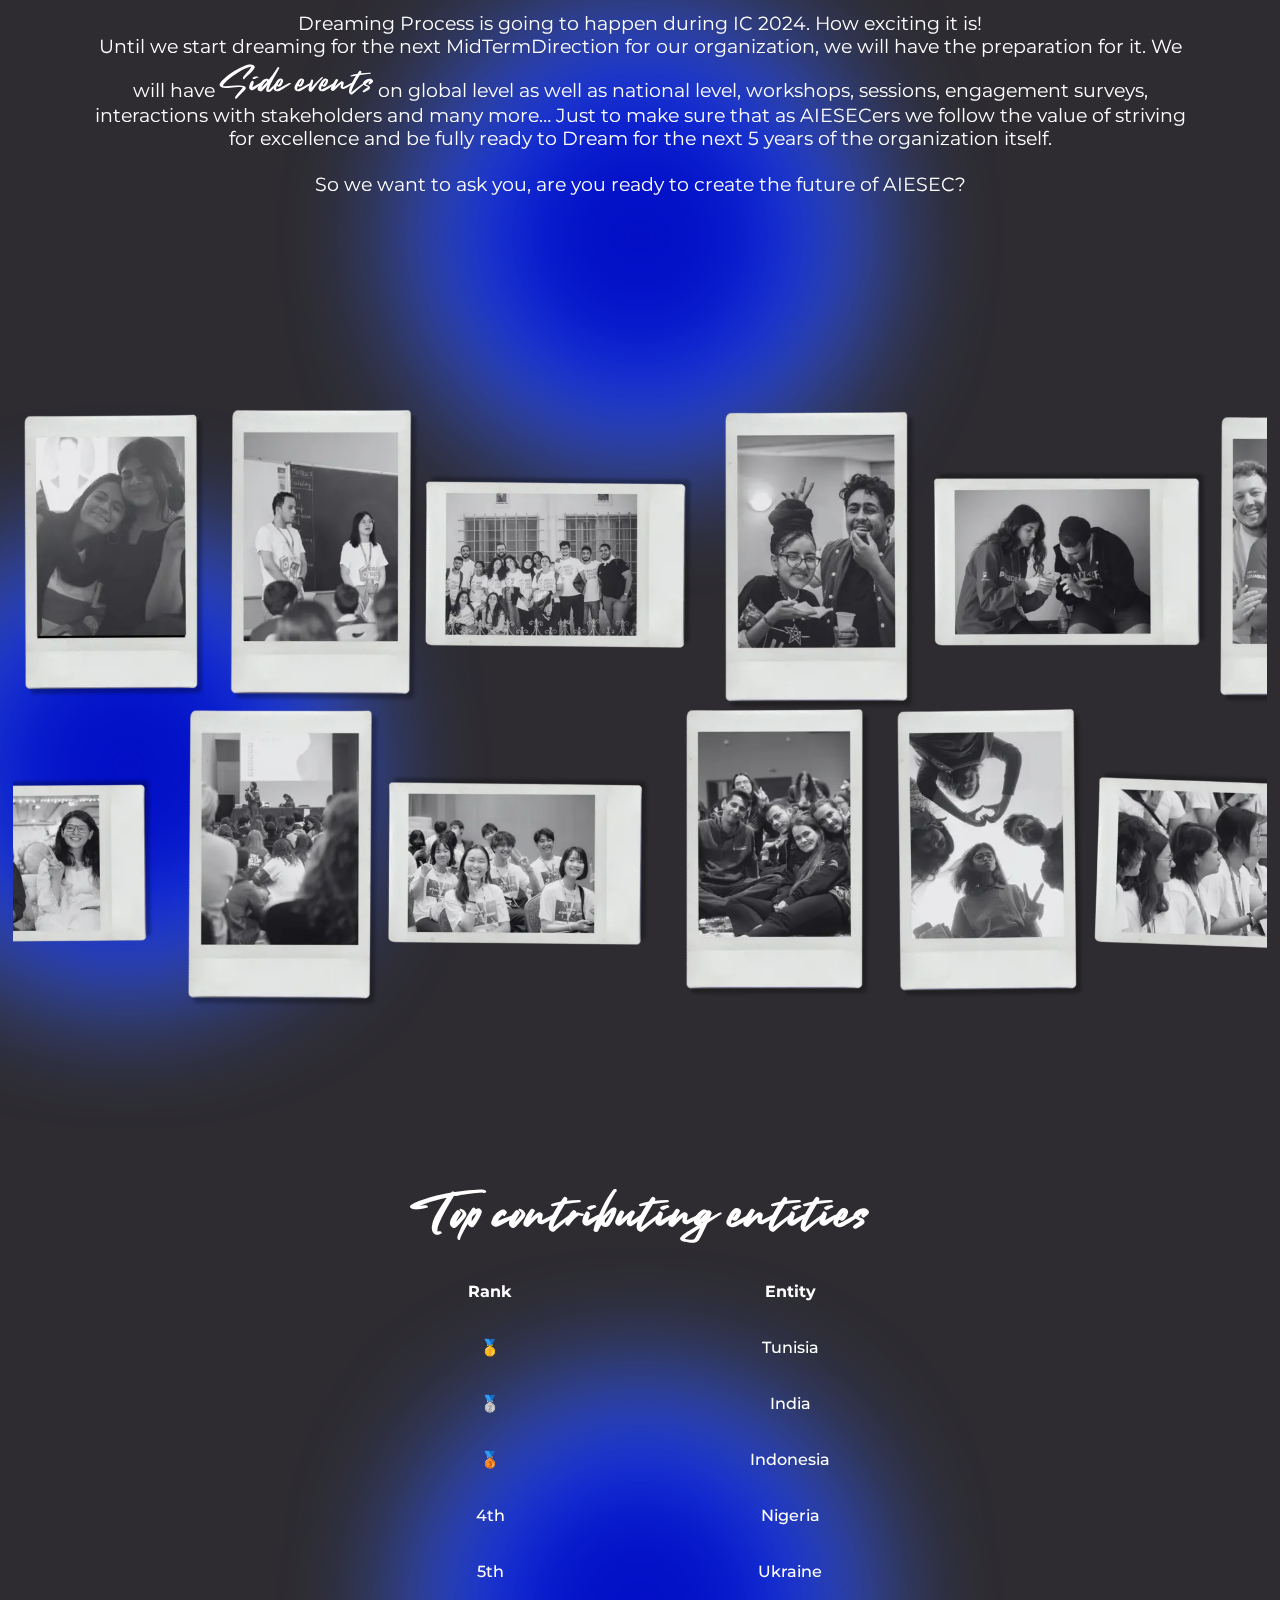
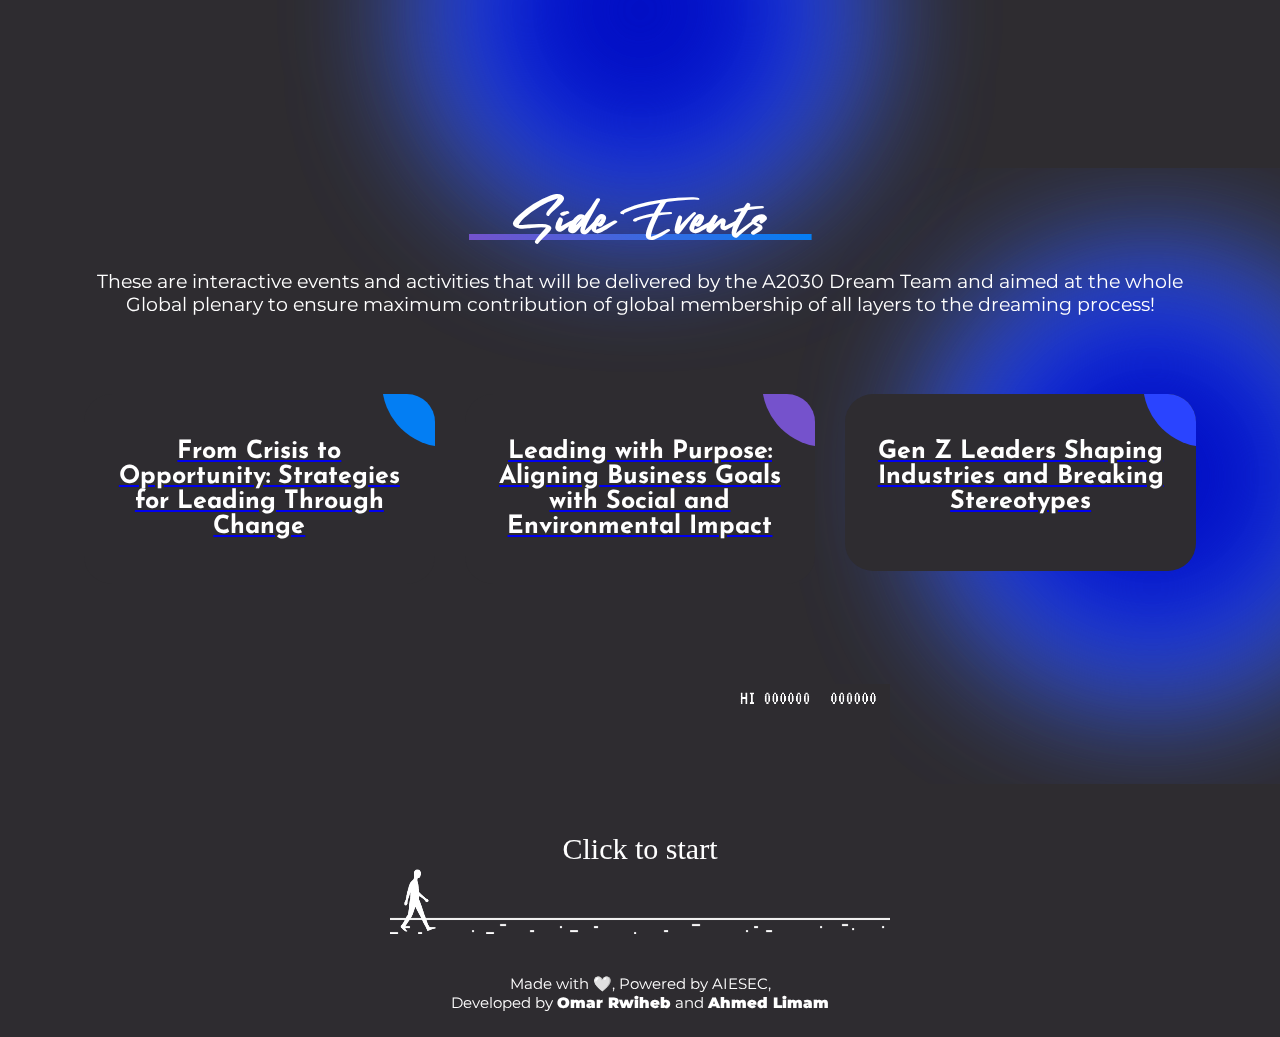
==== commit dd3e751e: "changed popup background to gradient" ====
--- a/index.html
+++ b/index.html
@@ -38,6 +38,7 @@
     <div class="blocker"></div>
     <div class="popup" style="width: 70dvw;">
       <div id="close-btn" class="close"></div>
+
       <div class="countdown-container">
         <h1 id="headline">AIESEC 2030 DREAMING COUNTDOWN</h1>
         <div id="countdown">
@@ -54,11 +55,6 @@
           <span>🚀</span>
         </div>
       </div>
-      <!-- <a href="register.html" target="_blank">
-        <div class="contentBox" style="transform: translate(0, 0)">
-          <div id="close-btn" class="close"></div>
-        </div>
-      </a> -->
     </div>
   </div>
   <a class="fixed-register-button" href="register.html">Register</a>
--- a/assets/css/style.css
+++ b/assets/css/style.css
@@ -1894,7 +1894,6 @@
   color: white;
 }
 
-// Countdown
 .countdown-container,
 #headline,
 ul.countdown-ul,
@@ -1909,7 +1908,7 @@
 .countdown-container {
   padding: 30px;
   border-radius: 20px;
-  background-color: var(--blue);
+  background-image: linear-gradient(-206deg, #835EFF 0%, #FF008D 100%);
   color: white;
   margin: 0 auto;
   text-align: center;
@@ -1919,6 +1918,7 @@
 
 #headline {
   margin-top: 30px;
+  margin-bottom: 10px;
   font-weight: normal;
   letter-spacing: 0.125rem;
   text-transform: uppercase;
@@ -1954,10 +1954,14 @@
 
   ul.countdown-ul li {
     font-size: calc(1.125rem * var(--smaller));
-    padding: calc(.2rem * var(--smaller));
+    padding: calc(.1rem * var(--smaller));
   }
 
   ul.countdown-ul li span {
-    font-size: calc(3.375rem * var(--smaller));
-  }
-}
+    font-size: calc(2rem * var(--smaller));
+  }
+
+  .countdown-container {
+    padding: 30px 10px;
+  }
+}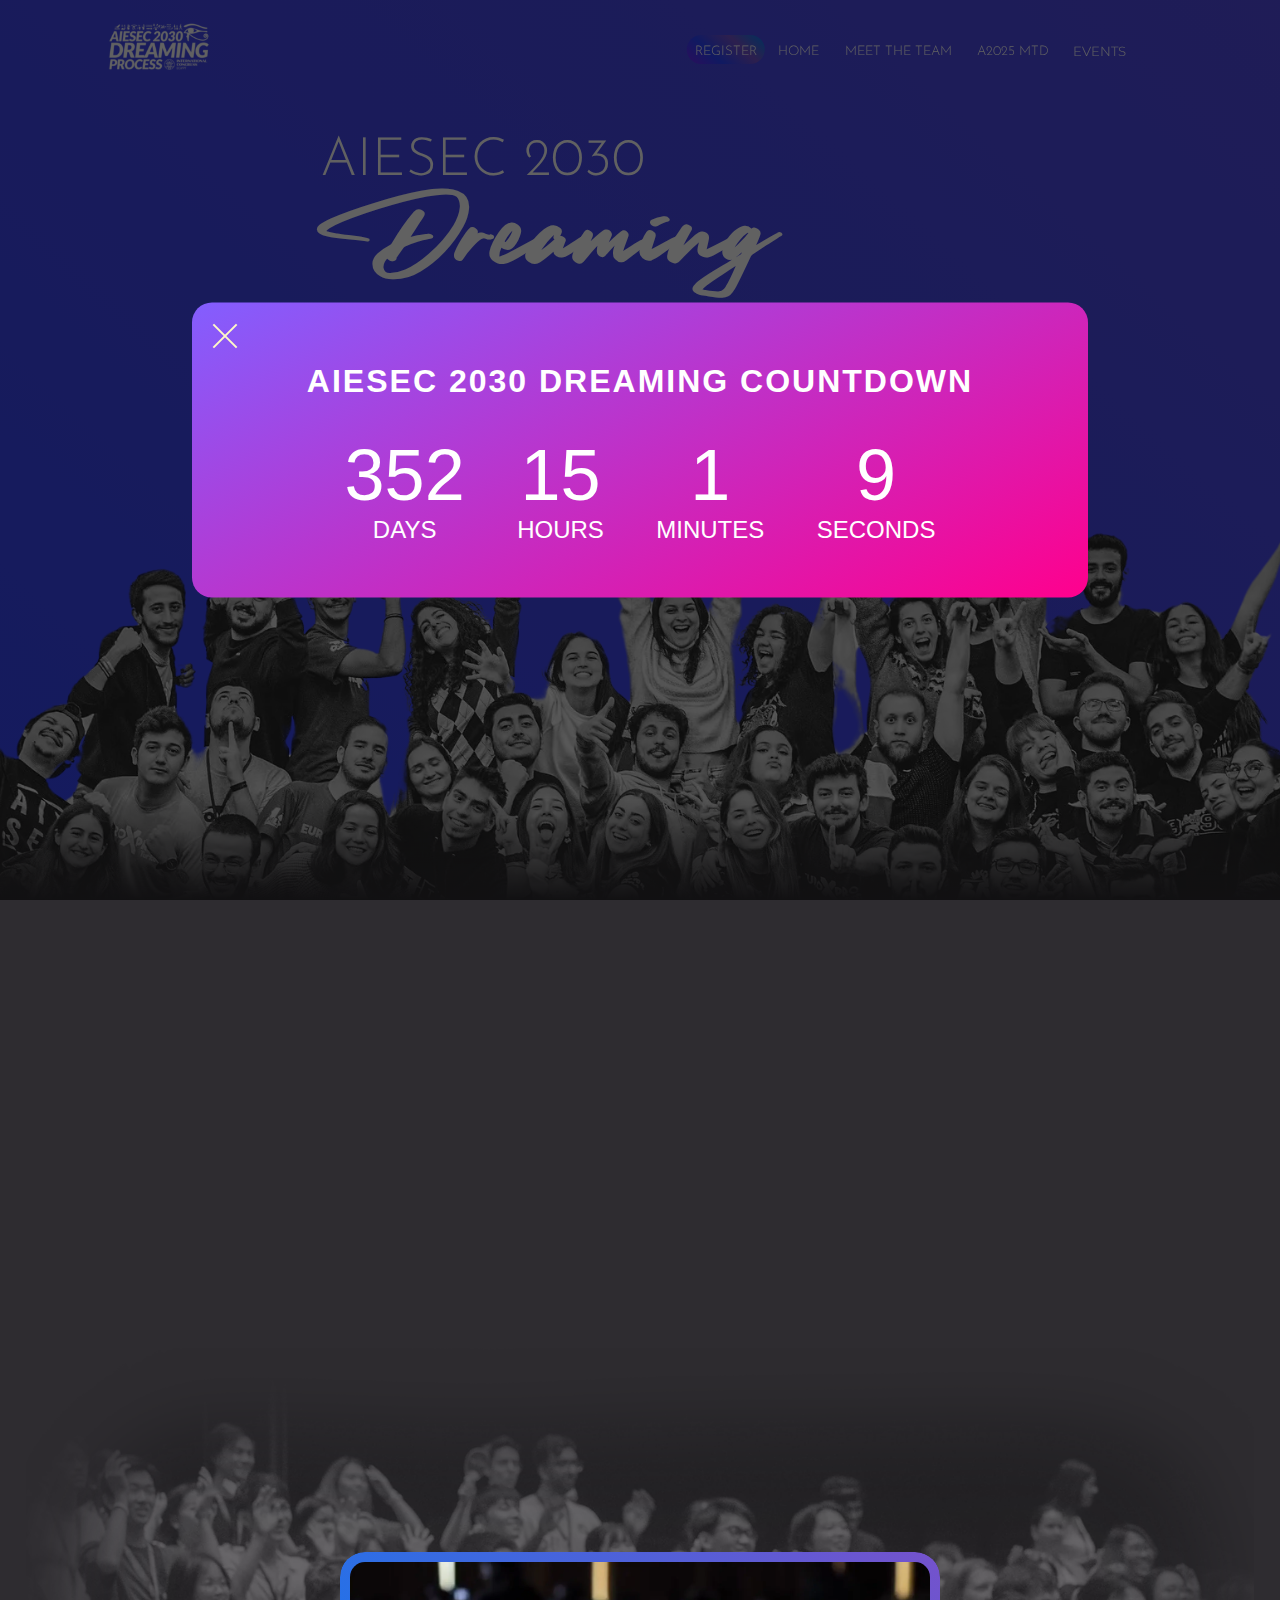
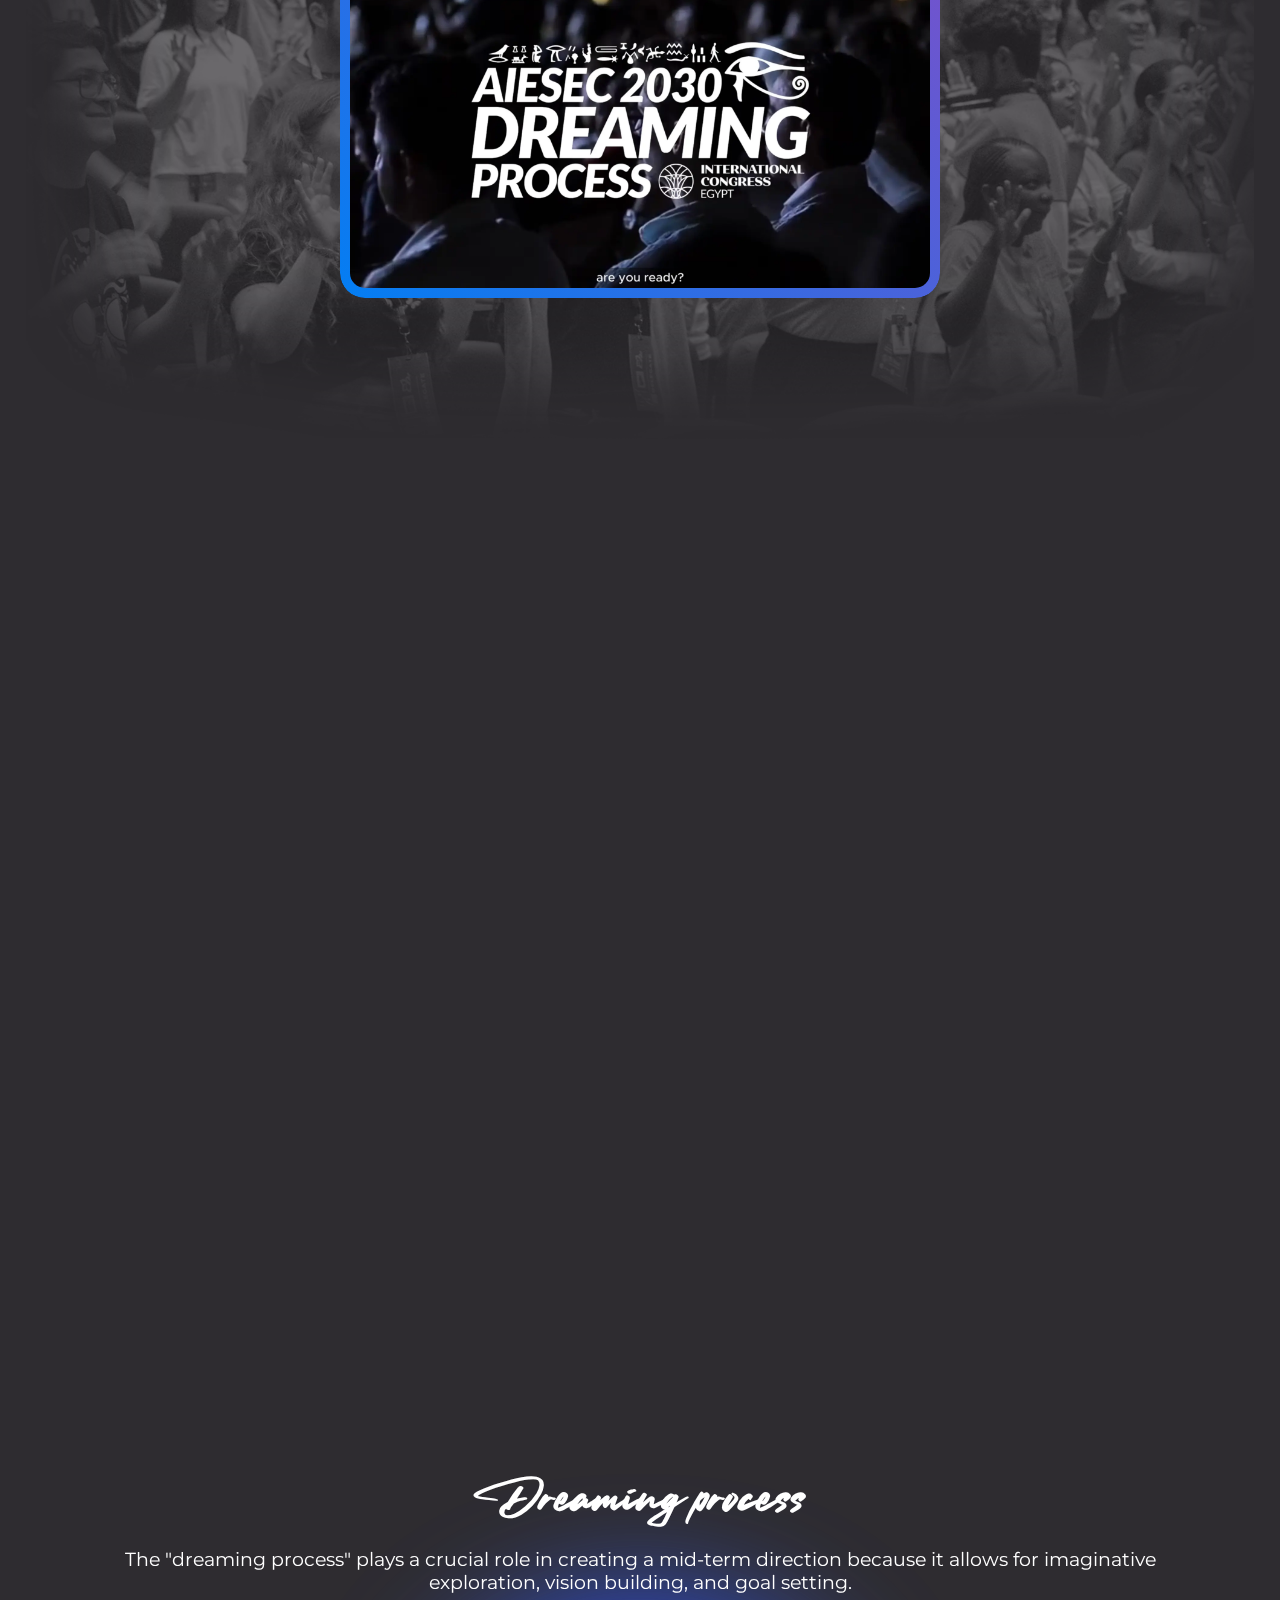
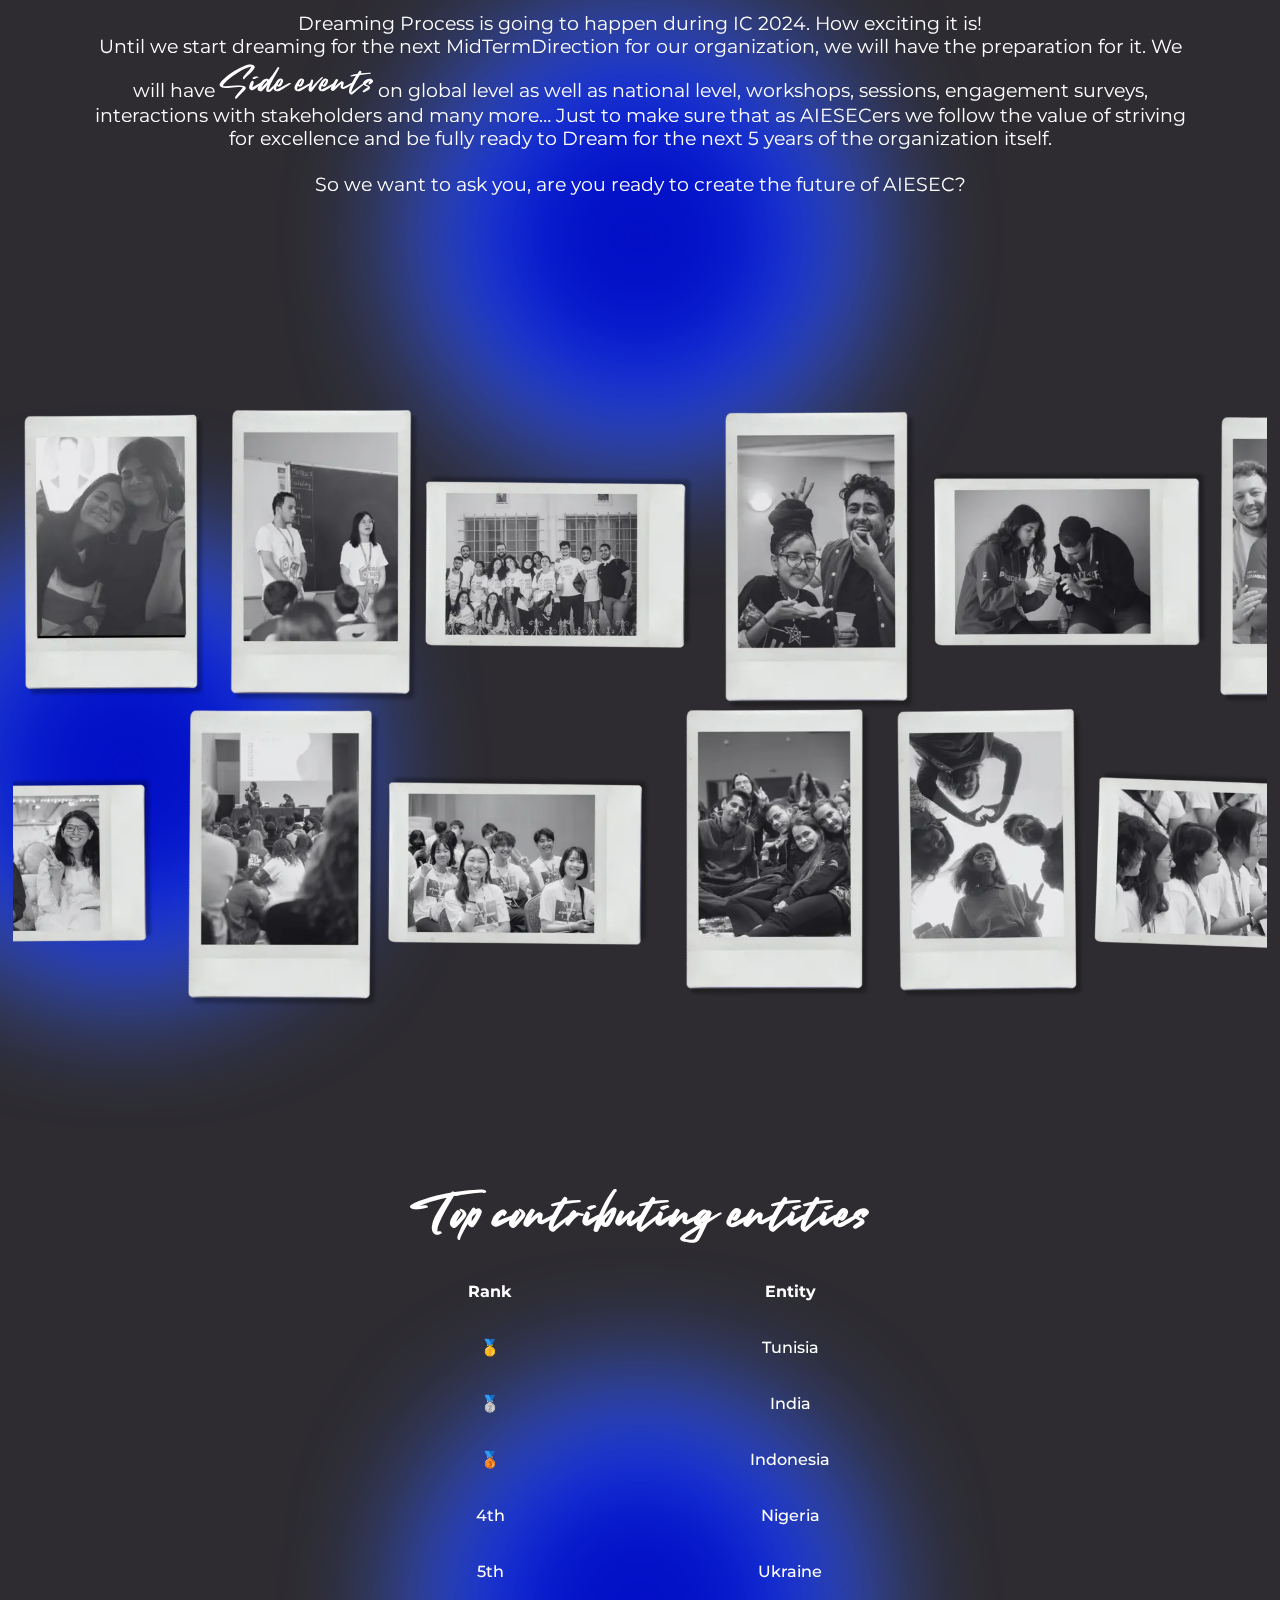
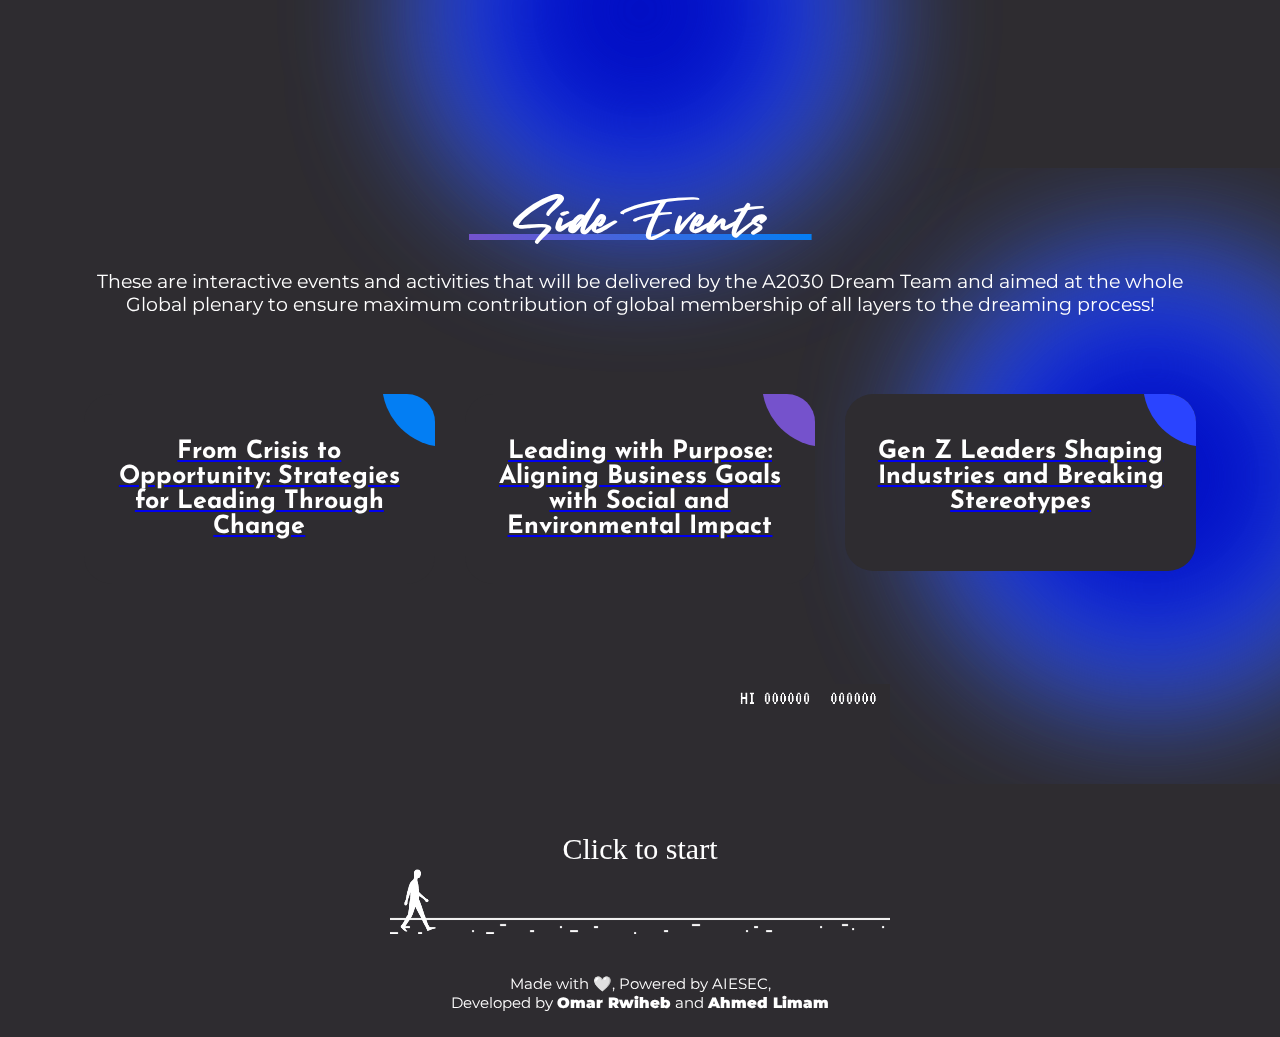
==== commit 1843a78c: "update to squad reveal" ====
--- a/index.html
+++ b/index.html
@@ -592,6 +592,51 @@
   </script>
   <script src="assets/js/script.js"></script>
   <script src="game_white/game.js" type="module"></script>
+  <script>
+    (function () {
+      const second = 1000,
+        minute = second * 60,
+        hour = minute * 60,
+        day = hour * 24;
+
+      //I'm adding this section so I don't have to keep updating this pen every year :-)
+      //remove this if you don't need it
+      let today = new Date(),
+        dd = String(today.getDate()).padStart(2, "0"),
+        mm = String(today.getMonth() + 1).padStart(2, "0"),
+        yyyy = today.getFullYear(),
+        nextYear = yyyy + 1,
+        dayMonth = "07/12/",
+        birthday = dayMonth + yyyy;
+
+      today = mm + "/" + dd + "/" + yyyy;
+      if (today > birthday) {
+        birthday = dayMonth + nextYear;
+      }
+      //end
+
+      const countDown = new Date(birthday).getTime(),
+        x = setInterval(function () {
+
+          const now = new Date().getTime(),
+            distance = countDown - now;
+
+          document.getElementById("days").innerText = Math.floor(distance / (day)),
+            document.getElementById("hours").innerText = Math.floor((distance % (day)) / (hour)),
+            document.getElementById("minutes").innerText = Math.floor((distance % (hour)) / (minute)),
+            document.getElementById("seconds").innerText = Math.floor((distance % (minute)) / second);
+
+          //do something later when date is reached
+          if (distance < 0) {
+            document.getElementById("headline").innerText = "LET'S GET TO DREAMING!!";
+            document.getElementById("countdown").style.display = "none";
+            document.getElementById("content").style.display = "block";
+            clearInterval(x);
+          }
+          //seconds
+        }, 0)
+    }());
+  </script>
 </body>
 
 </html>--- a/assets/css/style.css
+++ b/assets/css/style.css
@@ -1916,10 +1916,21 @@
     Oxygen-Sans, Ubuntu, Cantarell, "Helvetica Neue", sans-serif;
 }
 
+.squad-reveal-container {
+    padding: 30px;
+  border-radius: 20px;
+  background-image: linear-gradient(-206deg, #835EFF 0%, #FF008D 100%);
+  color: white;
+  margin: 0 auto;
+  text-align: center;
+  font-family: -apple-system, BlinkMacSystemFont, "Segoe UI", Roboto,
+    Oxygen-Sans, Ubuntu, Cantarell, "Helvetica Neue", sans-serif;
+}
+
 #headline {
   margin-top: 30px;
   margin-bottom: 10px;
-  font-weight: normal;
+  font-weight: 800;
   letter-spacing: 0.125rem;
   text-transform: uppercase;
 }
@@ -1961,7 +1972,48 @@
     font-size: calc(2rem * var(--smaller));
   }
 
-  .countdown-container {
+  .countdown-container, .squad-reveal-container {
     padding: 30px 10px;
   }
-}+}
+
+.squads-headline {
+  padding: 0px 40px;
+  font-family: 'JosefinSans';
+  font-size: 65px;
+  color: white;
+  word-wrap: break-word;
+}
+
+.squads-emails {
+  padding: 0px 40px;
+  font-family: 'JosefinSans';
+  color: white;
+  word-wrap: break-word;
+}
+
+.squads-input {
+  padding: 18px;
+  font-size: 20px;
+  border: 0;
+  border-radius: 25px;
+  margin: 10px 0 10px 0;
+  text-align: center;
+  width: 90%
+}
+
+.reveal-btn {
+  margin-top: 20px;
+  border: none;
+  font-size: 20px;
+  padding: 15px 20px;
+  border-radius: 25px;
+  transition: 0.8s;
+  background: linear-gradient(222deg, #037ef3, #7552cc, #2a44ff, #7126f1);
+  -webkit-animation: AnimationName 5s ease infinite;
+  -moz-animation: AnimationName 205s ease infinite;
+  animation: AnimationName 5s ease infinite;
+  color: white;
+  font-family: "JosefinSans";
+  cursor: pointer;
+}
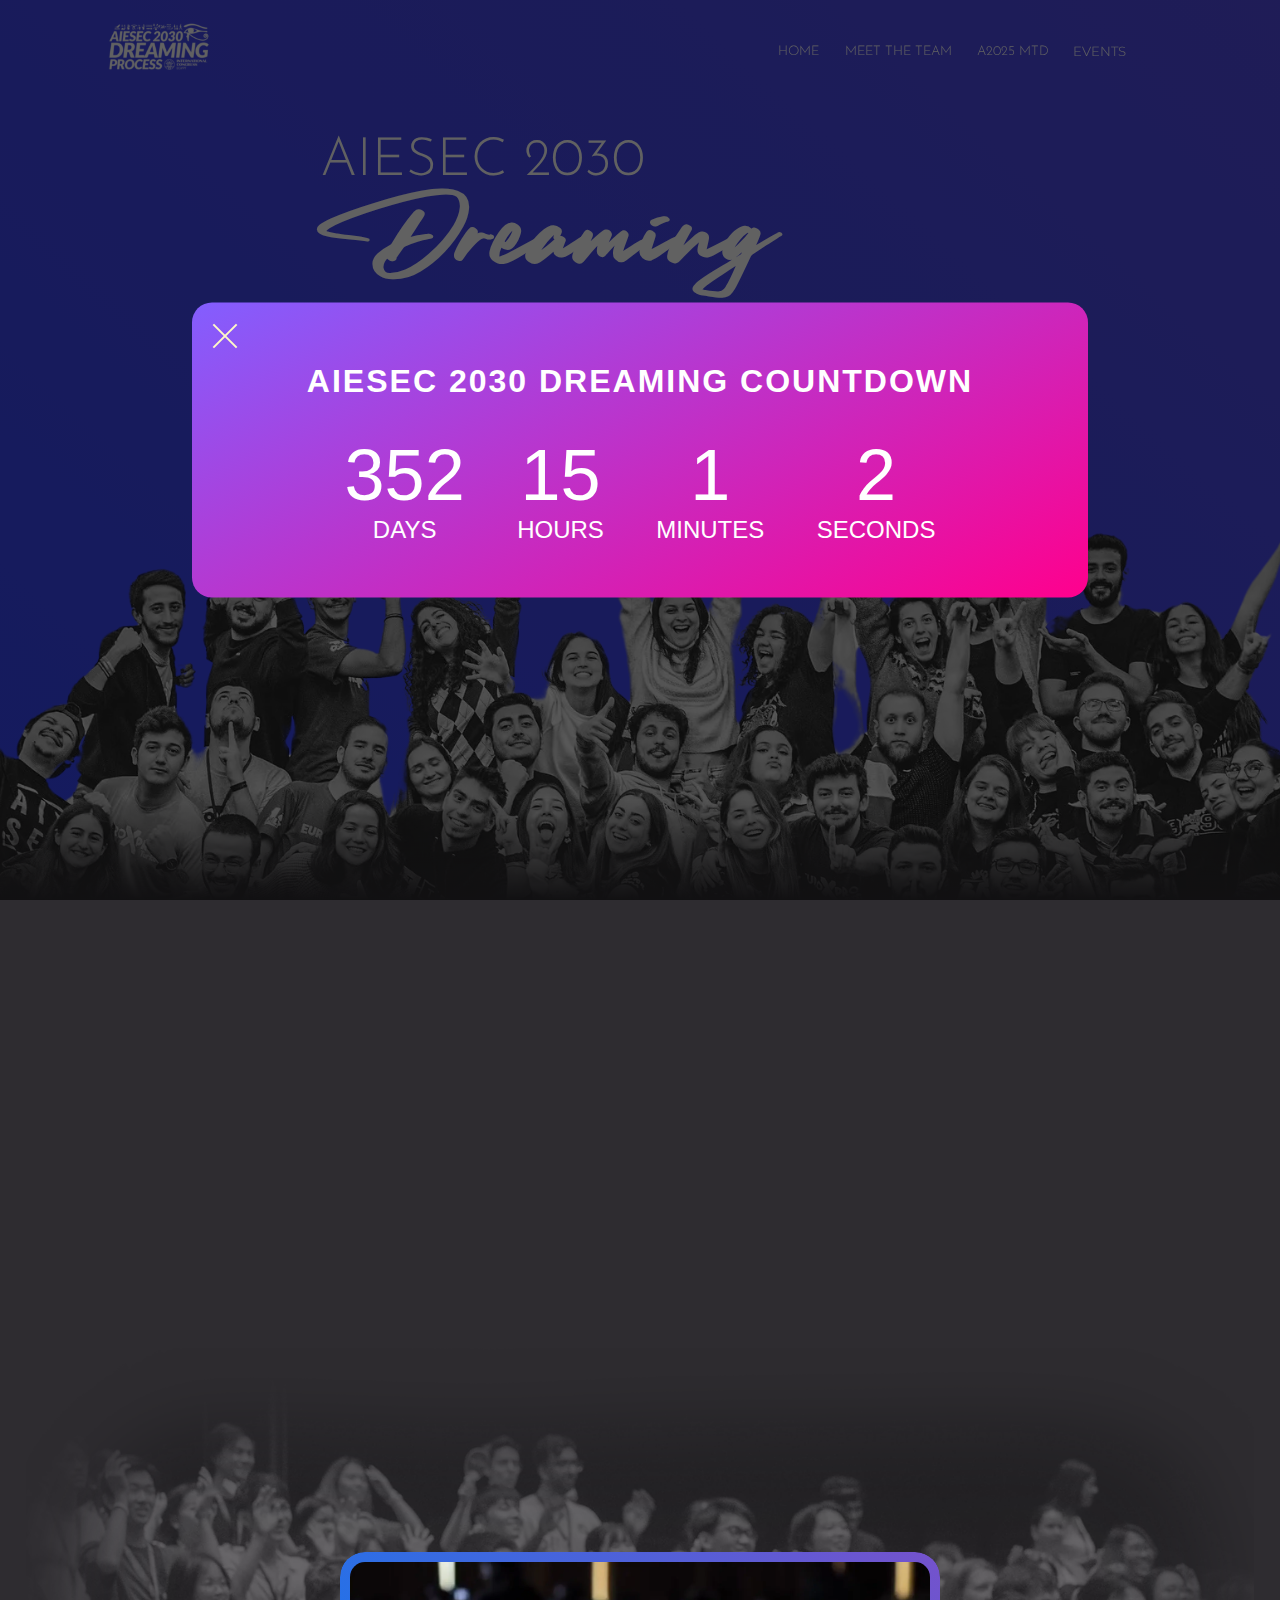
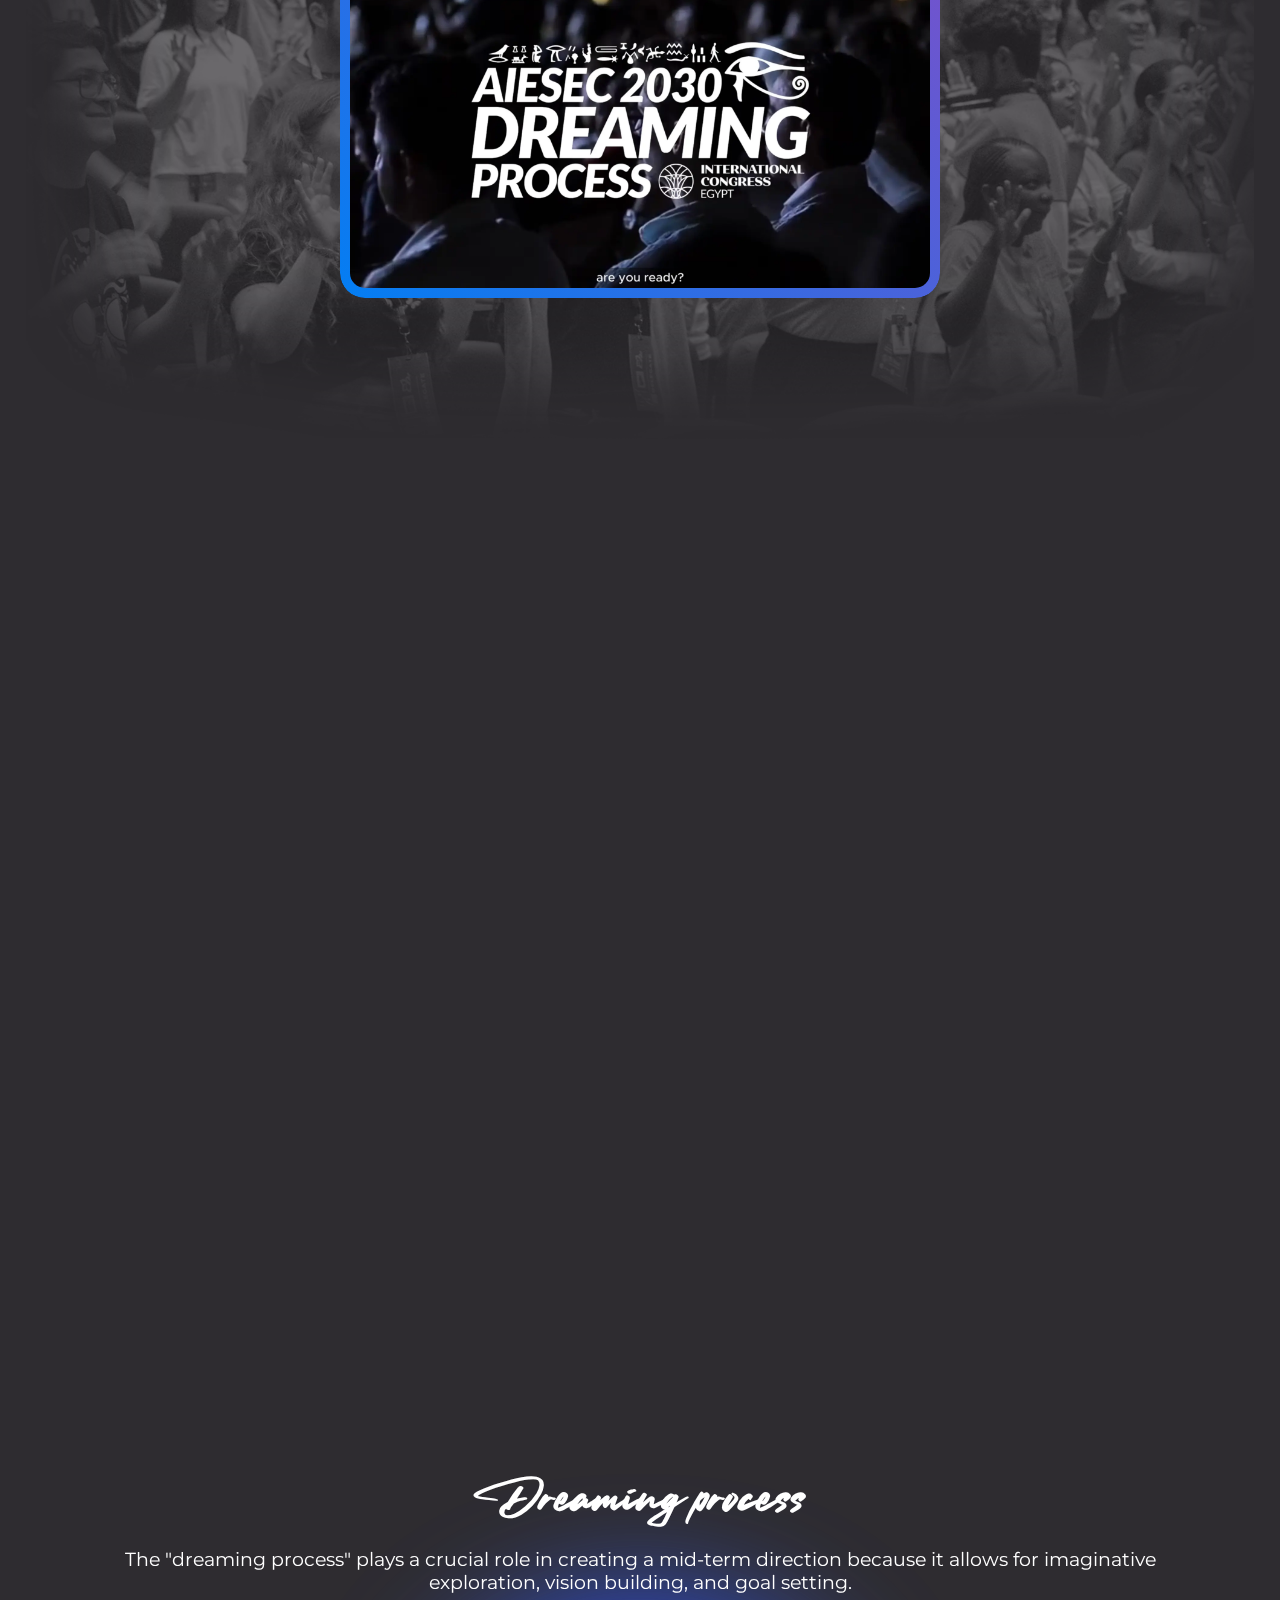
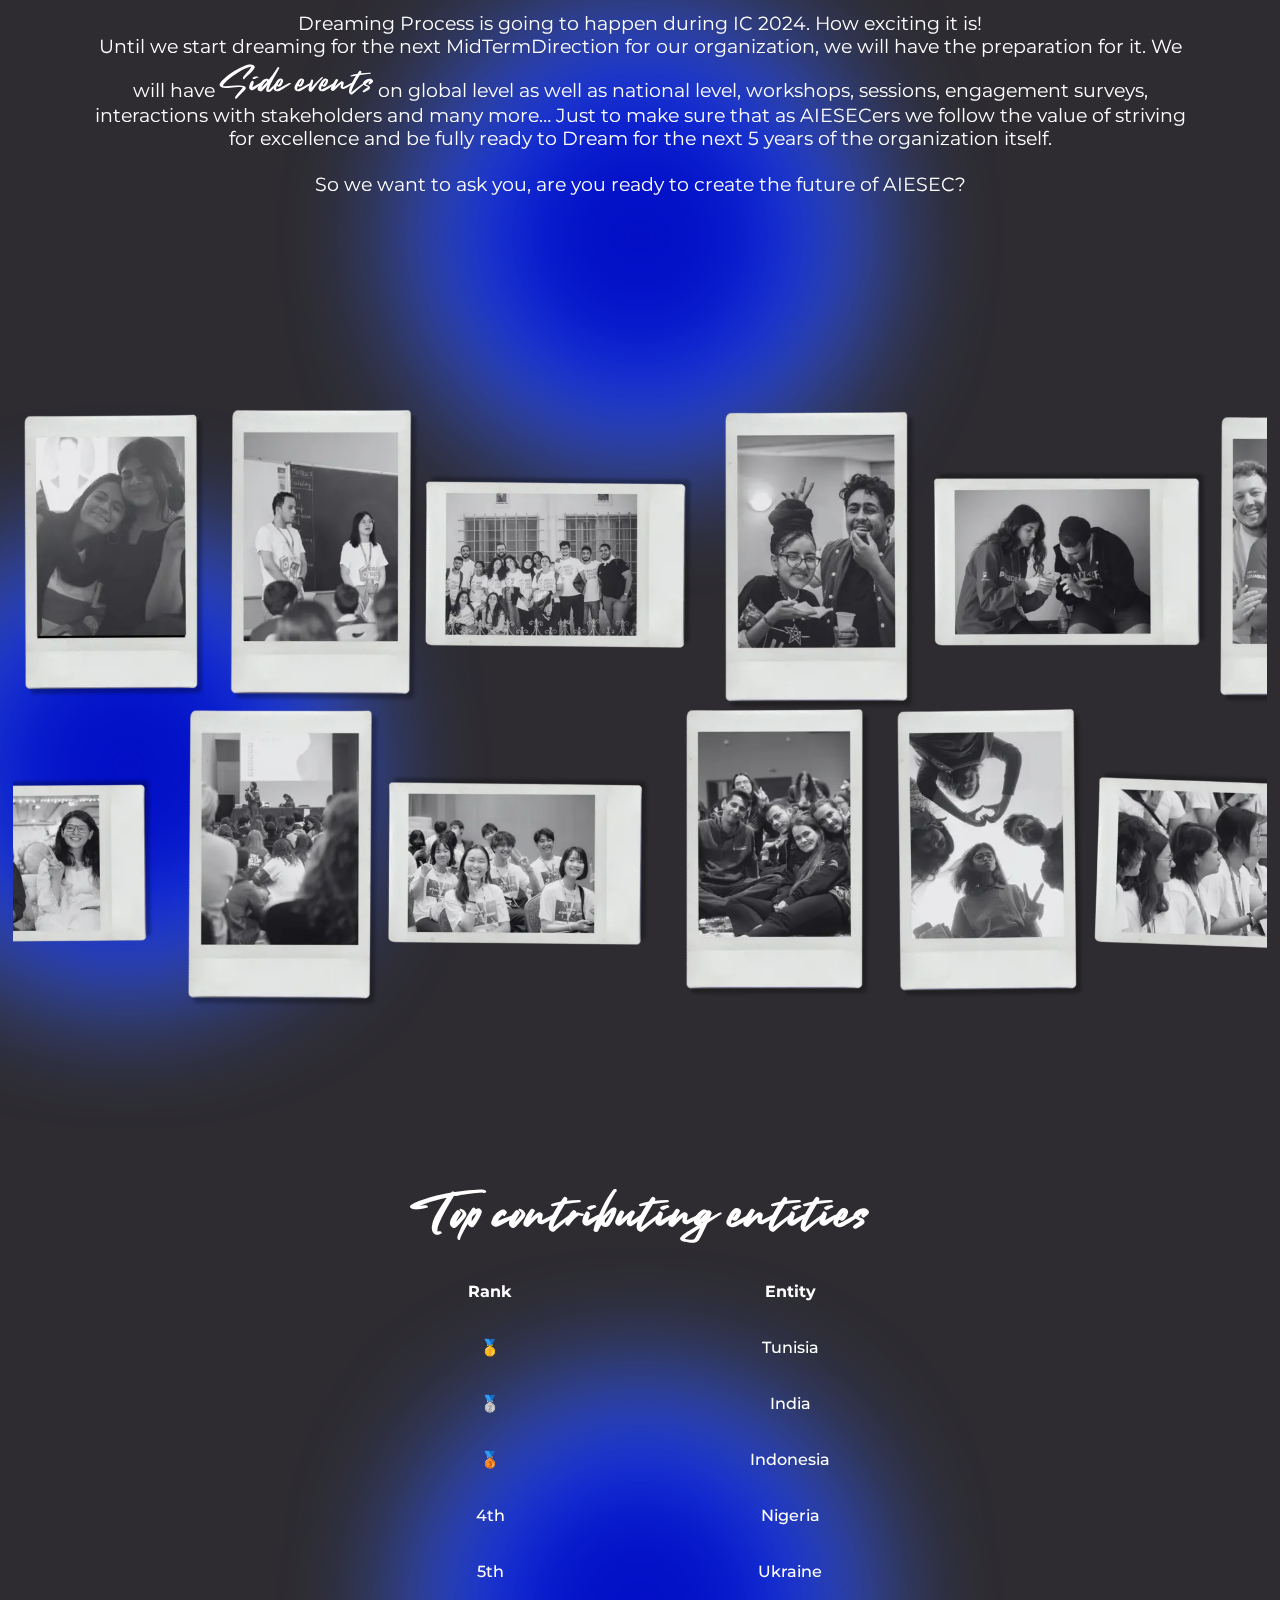
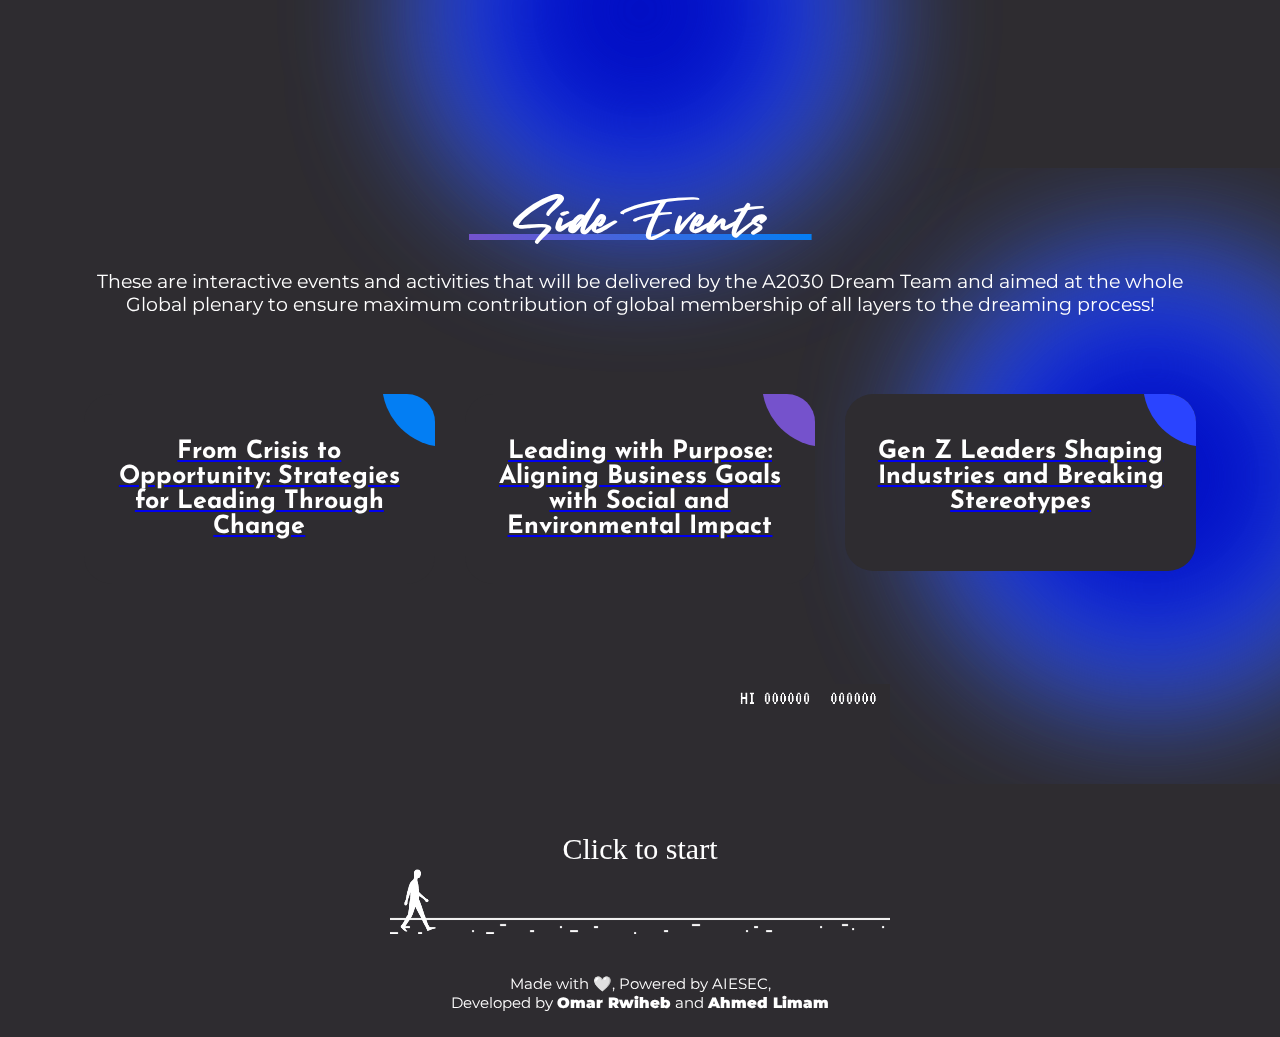
==== commit dacf97d3: "removed register buttons" ====
--- a/index.html
+++ b/index.html
@@ -57,13 +57,13 @@
       </div>
     </div>
   </div>
-  <a class="fixed-register-button" href="register.html">Register</a>
+  <!-- <a class="fixed-register-button" href="register.html">Register</a> -->
   <header>
     <div class="container">
       <nav>
         <a href="/"><img src="assets/img/logo.webp" alt="" /></a>
         <ul>
-          <li><a href="register.html" class="main-nav-first">Register</a></li>
+          <!-- <li><a href="register.html" class="main-nav-first">Register</a></li> -->
           <li><a href="/">Home</a></li>
           <li><a href="team.html">Meet the Team</a></li>
           <li><a href="https://www.hub.aiesec.org/a2025">A2025 MTD</a></li>
@@ -99,7 +99,7 @@
       <a style="display: flex; justify-content: left" href="/"><img class="logo" src="assets/img/logo.webp"
           alt="" /></a>
       <ul>
-        <li style="margin-top: 19px"><a href="register.html">Register</a></li>
+        <!-- <li style="margin-top: 19px"><a href="register.html">Register</a></li> -->
         <li style="margin-top: 19px"><a href="/">Home</a></li>
         <li style="margin-top: 19px">
           <a href="team.html">Meet the Team</a>
--- a/assets/css/style.css
+++ b/assets/css/style.css
@@ -148,10 +148,10 @@
   animation: AnimationName 5s ease infinite;
 }
 
-nav ul li:nth-child(1) a:hover {
+/* nav ul li:nth-child(1) a:hover {
   color: var(--black);
   background: white;
-}
+} */
 
 .dropdown-profile li:nth-child(1) a {
   color: var(--black);
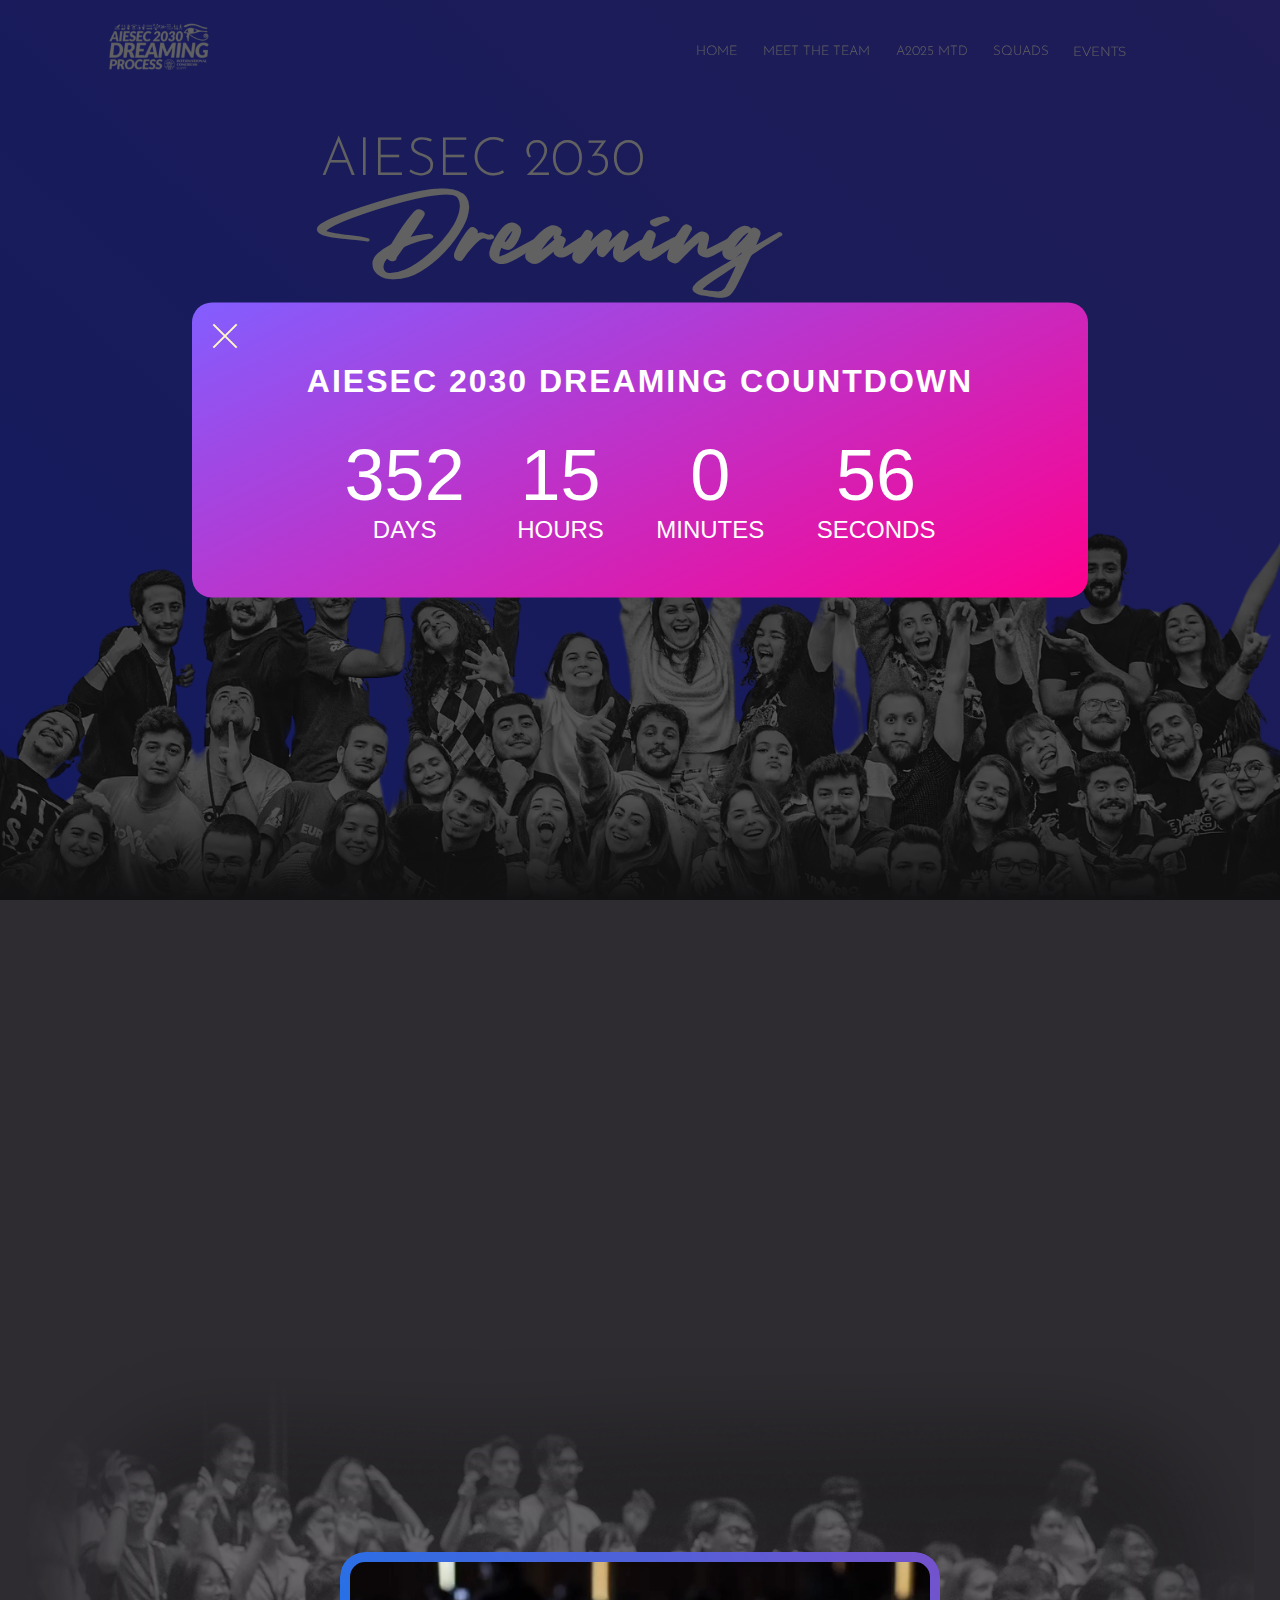
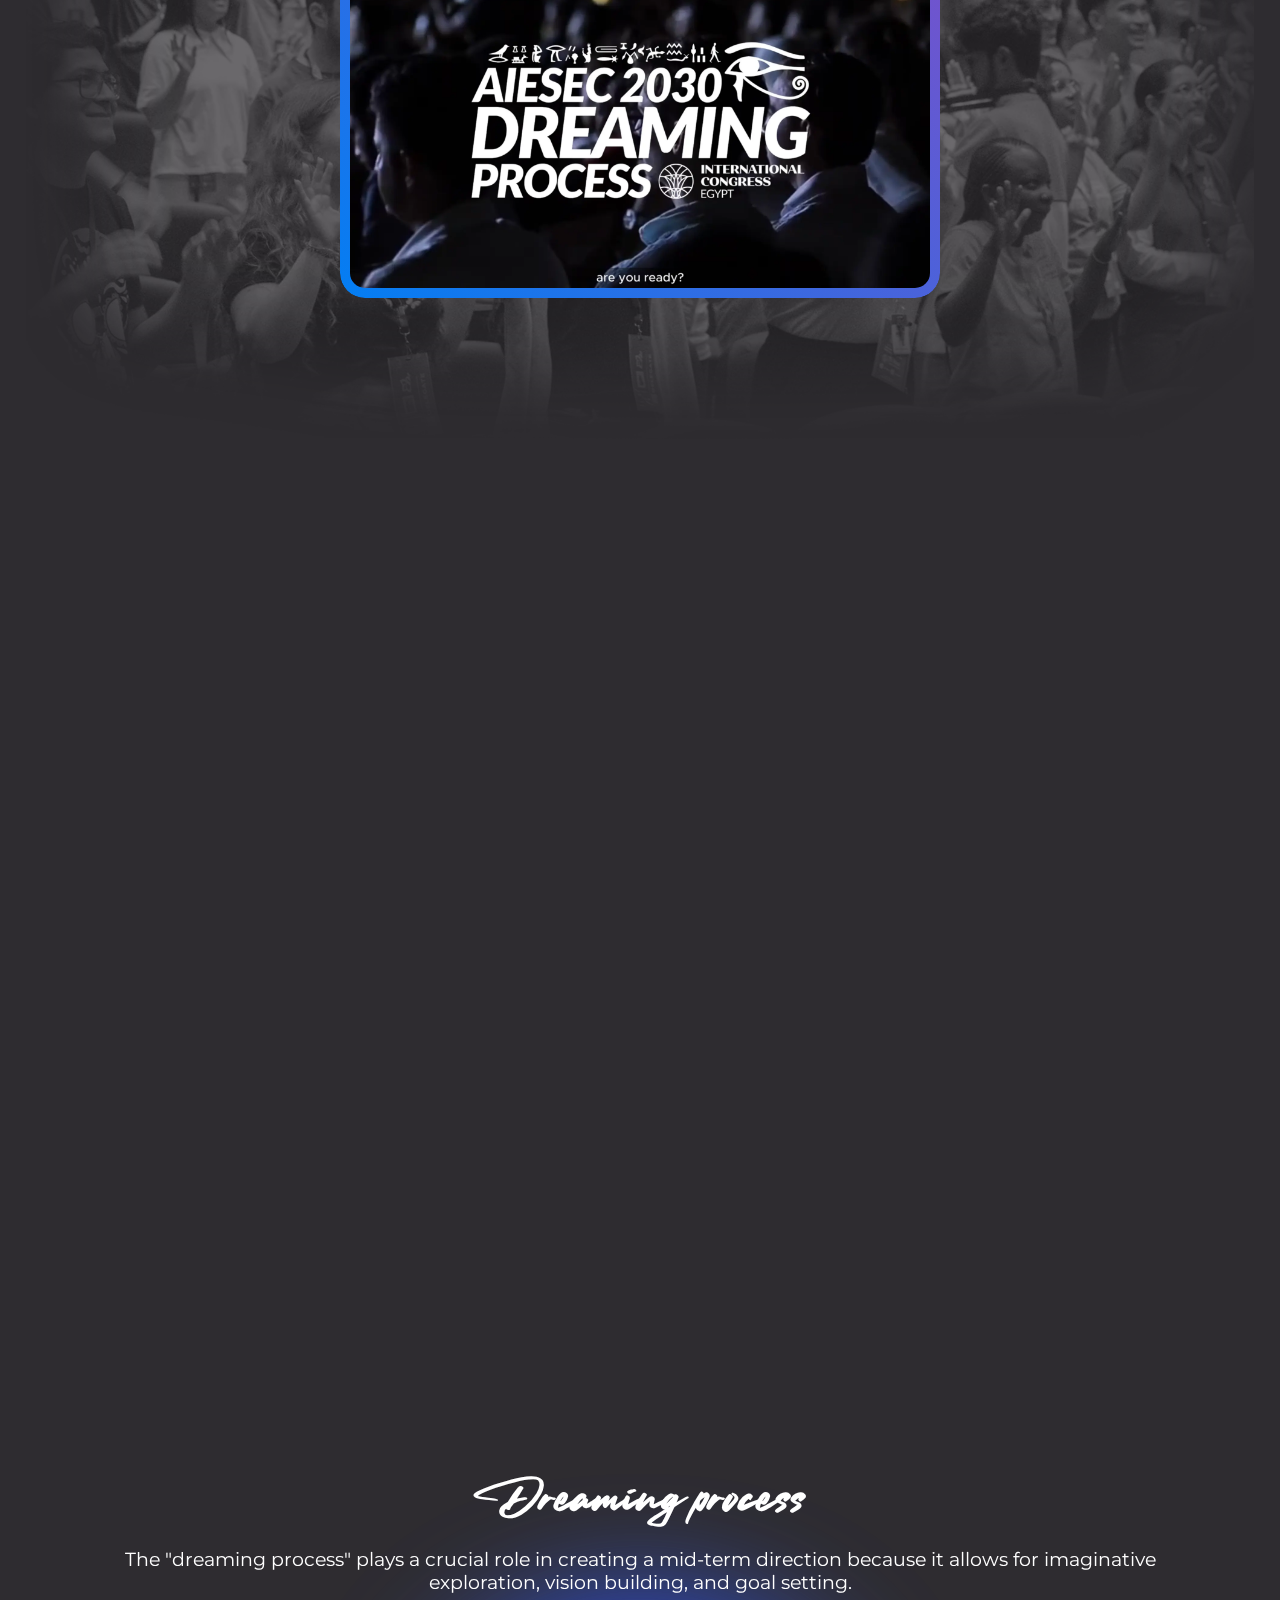
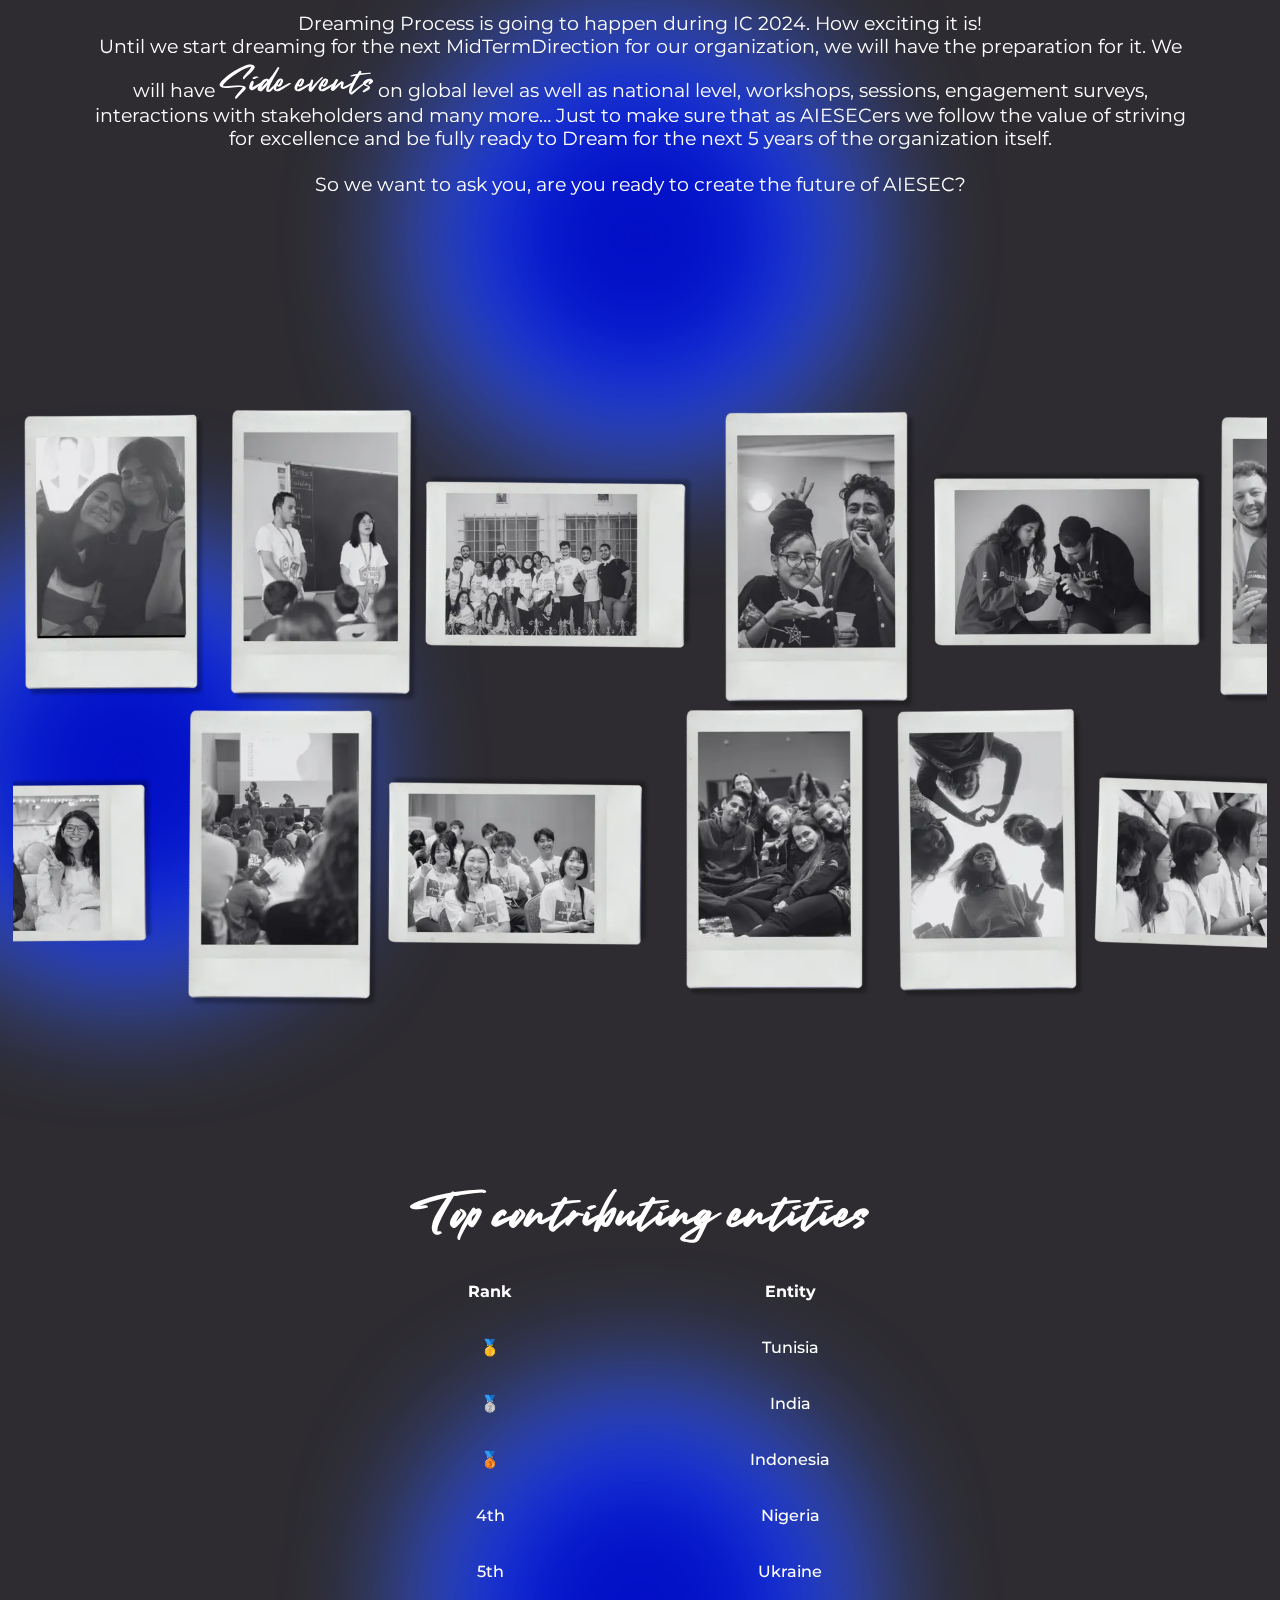
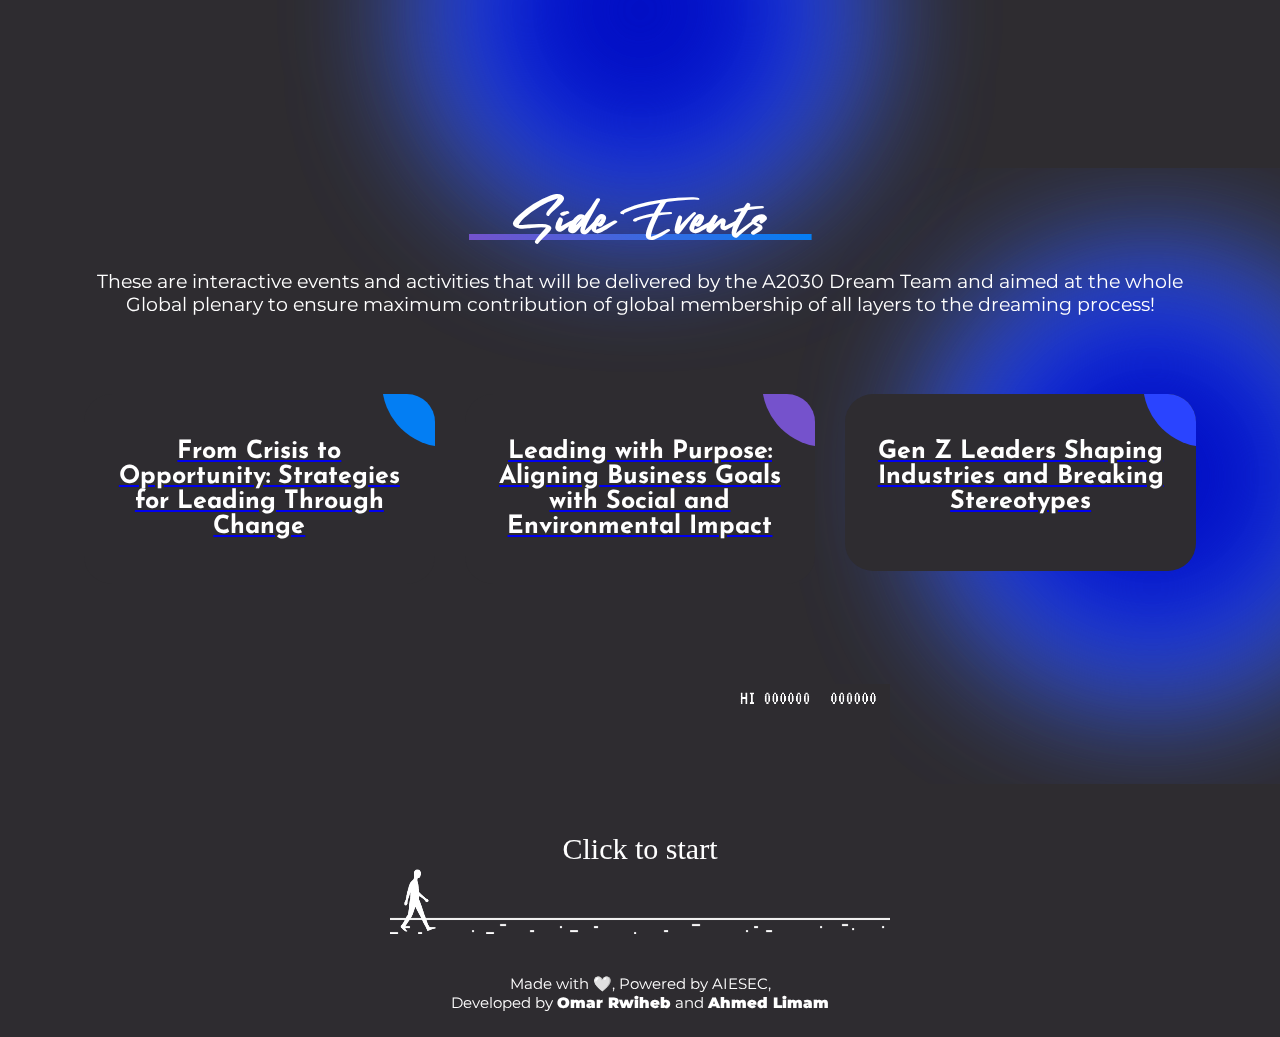
==== commit b35ca787: "added squads" ====
--- a/index.html
+++ b/index.html
@@ -67,6 +67,8 @@
           <li><a href="/">Home</a></li>
           <li><a href="team.html">Meet the Team</a></li>
           <li><a href="https://www.hub.aiesec.org/a2025">A2025 MTD</a></li>
+          <li><a href="squads.html">Squads</a></li>
+
           <li>
             <div class="user-list">
               <div class="user-list-header">
@@ -106,6 +108,9 @@
         </li>
         <li style="margin-top: 19px">
           <a href="https://www.hub.aiesec.org/a2025">A2025 MTD</a>
+        </li>
+        <li style="margin-top: 19px">
+          <a href="squads.html">Squads</a>
         </li>
 
         <li style="margin-top: 19px">
--- a/assets/css/style.css
+++ b/assets/css/style.css
@@ -1610,13 +1610,13 @@
   transition: 0.25s cubic-bezier(0.2, 0.49, 0.32, 0.99);
 }
 
-.popup-container {
+.popup-container, .error-popup-container {
   display: none;
   position: fixed;
   z-index: 99999;
 }
 
-.popup {
+.popup, .error-popup {
   position: fixed;
   top: 50%;
   left: 50%;
@@ -1666,7 +1666,7 @@
   }
 }
 
-.blocker {
+.blocker, .error-blocker {
   position: fixed;
   top: 0;
   left: 0;
@@ -1678,7 +1678,7 @@
   height: 100%;
 }
 
-.close {
+.close, .error-close {
   position: absolute;
   left: 17px;
   top: 17px;
@@ -1687,10 +1687,10 @@
   opacity: 1;
   z-index: 1;
 }
-.close:hover {
+.close:hover ,.error-close:hover {
   cursor: pointer;
 }
-.close:before,
+.close:before, .error-close:before , .error-close:after,
 .close:after {
   position: absolute;
   left: 15px;
@@ -1699,10 +1699,10 @@
   width: 2px;
   background-color: rgb(254, 249, 198);
 }
-.close:before {
+.close:before,.error-close:before {
   transform: rotate(45deg);
 }
-.close:after {
+.close:after,.error-close:after {
   transform: rotate(-45deg);
 }
 
@@ -1986,7 +1986,7 @@
 }
 
 .squads-emails {
-  padding: 0px 40px;
+  /* padding: 0px 40px; */
   font-family: 'JosefinSans';
   color: white;
   word-wrap: break-word;
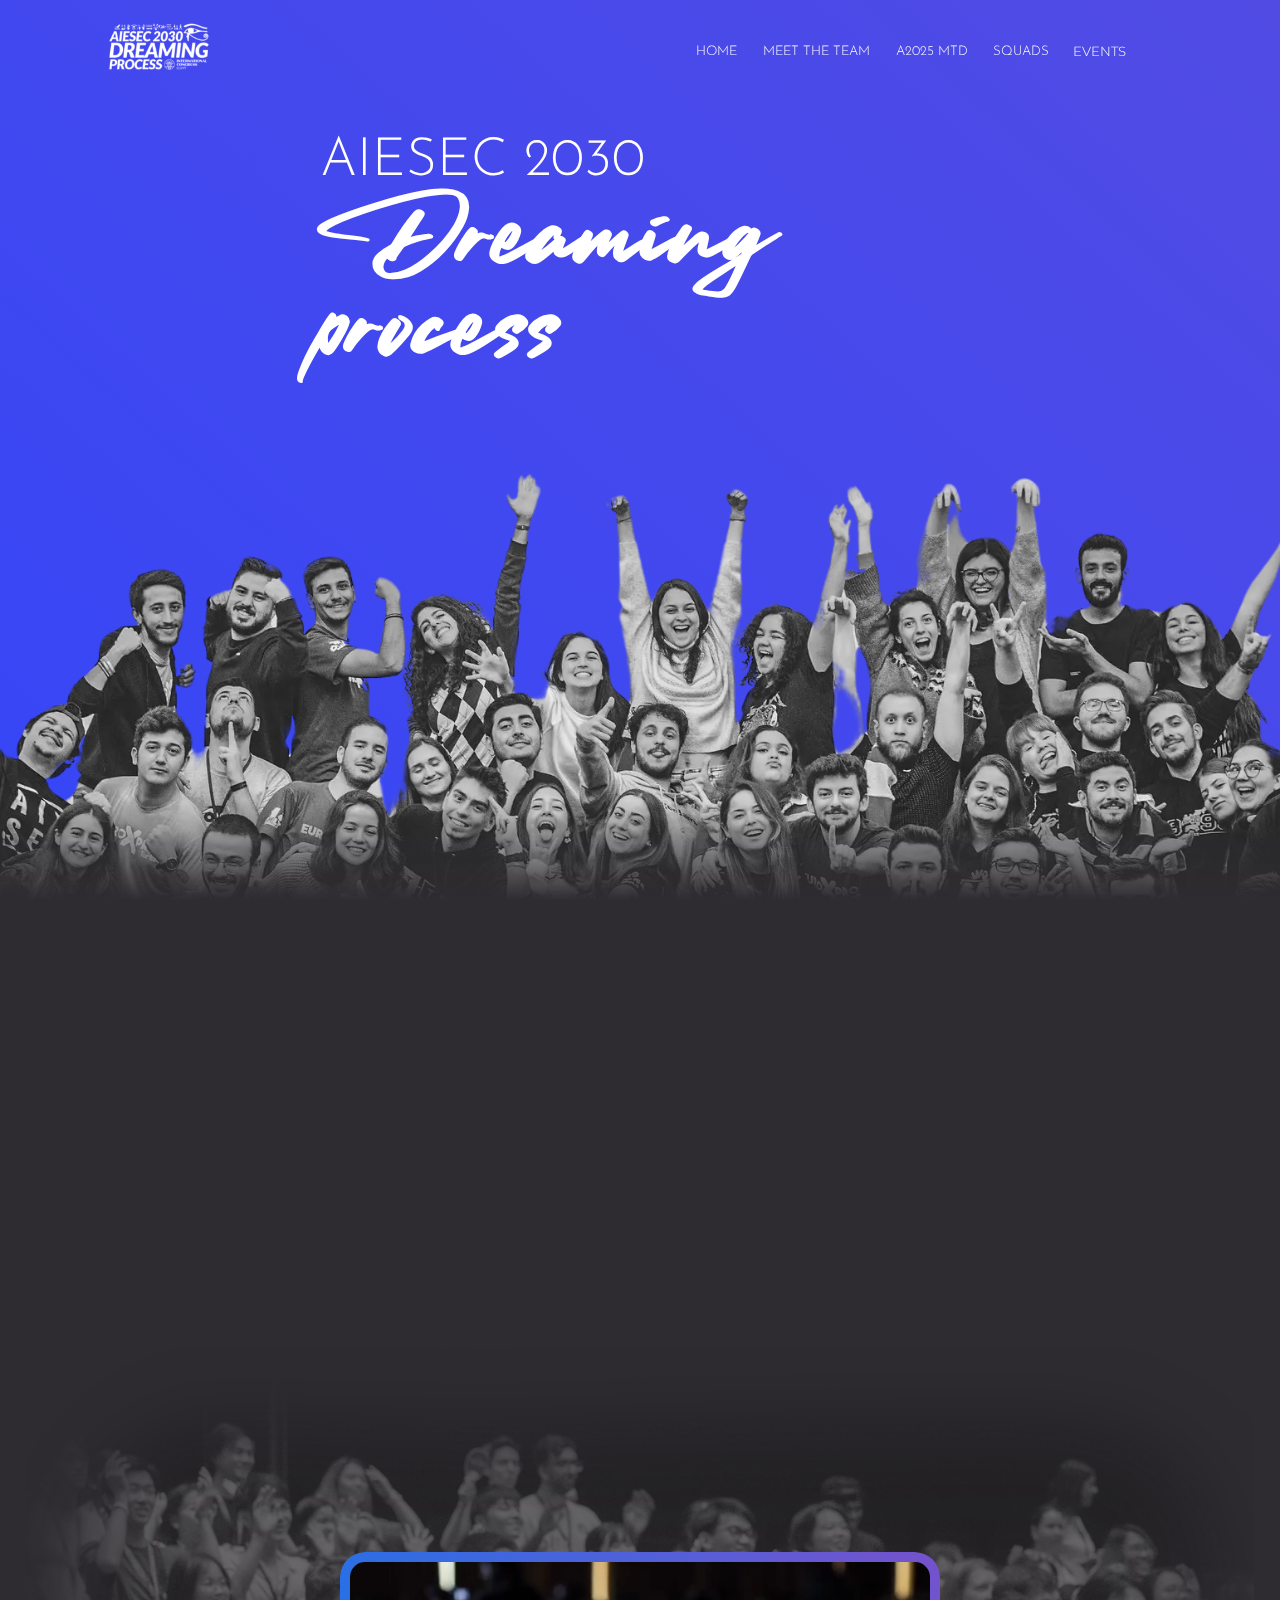
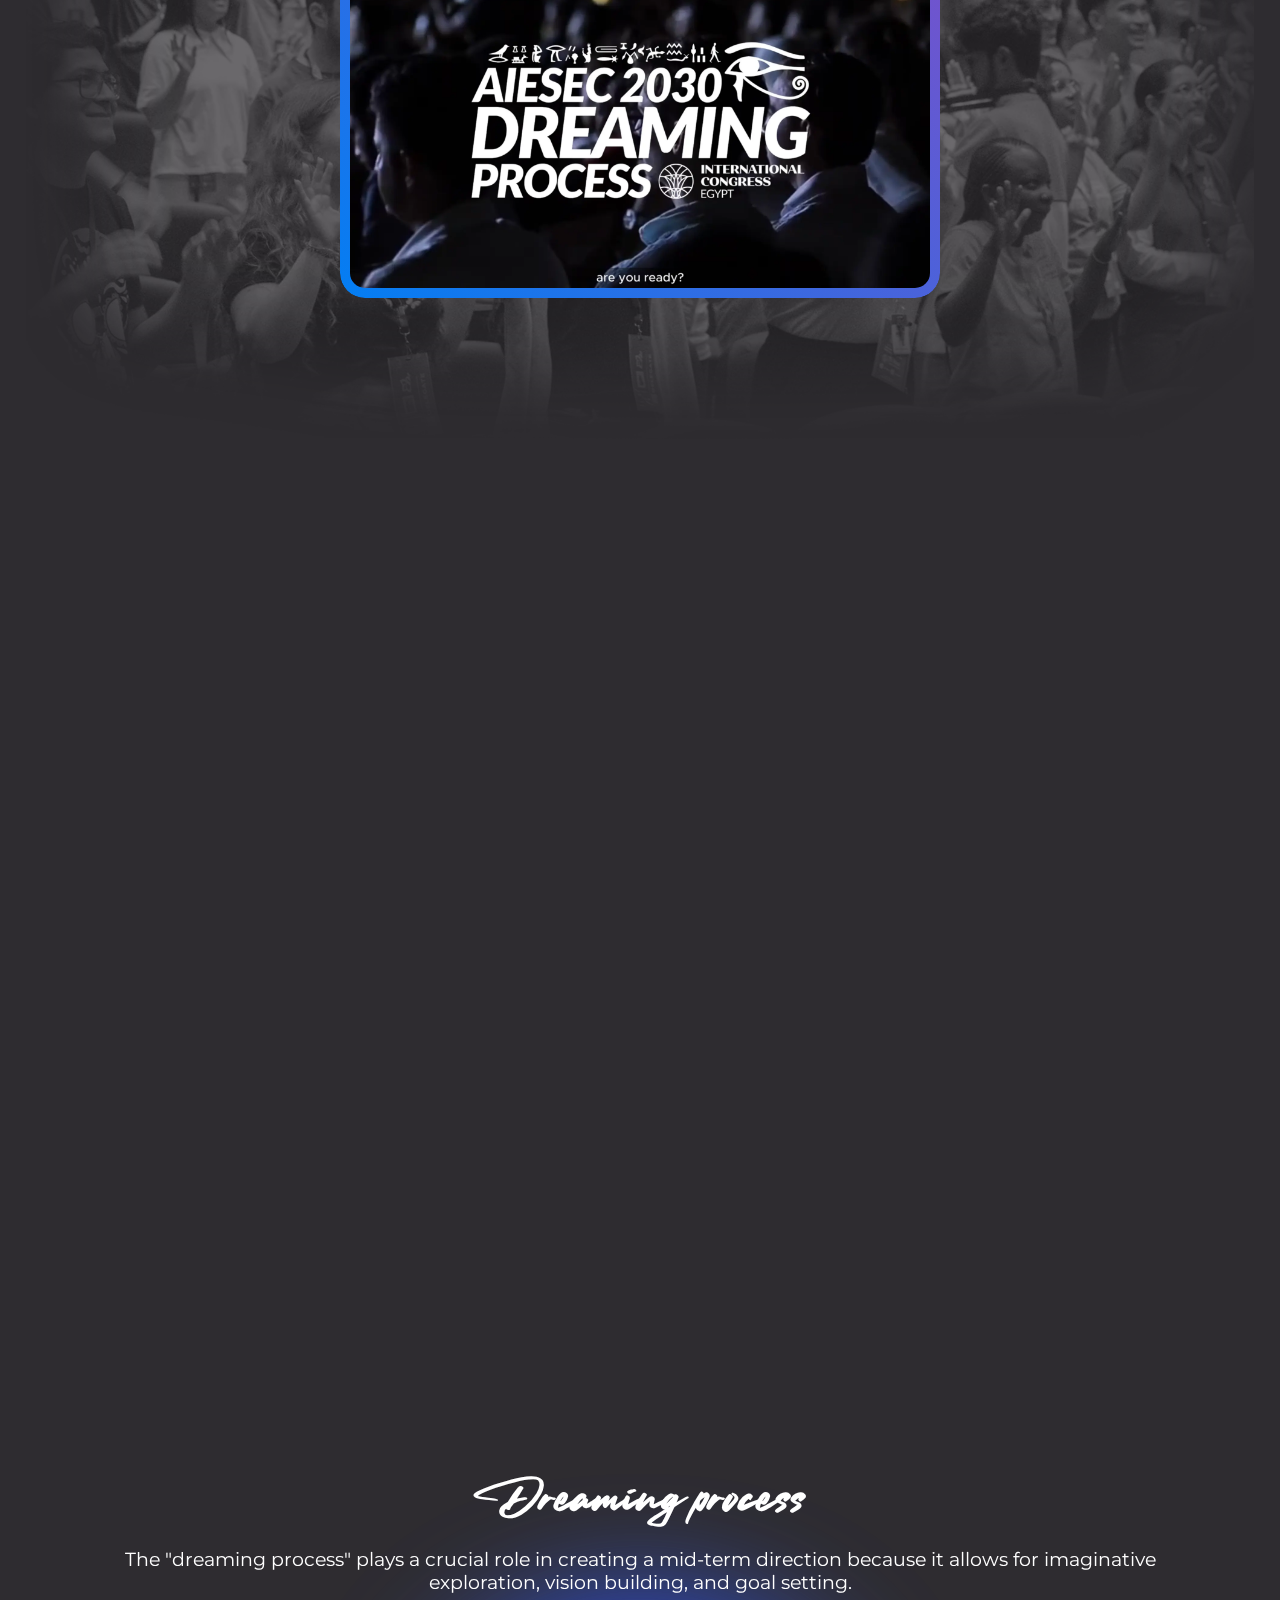
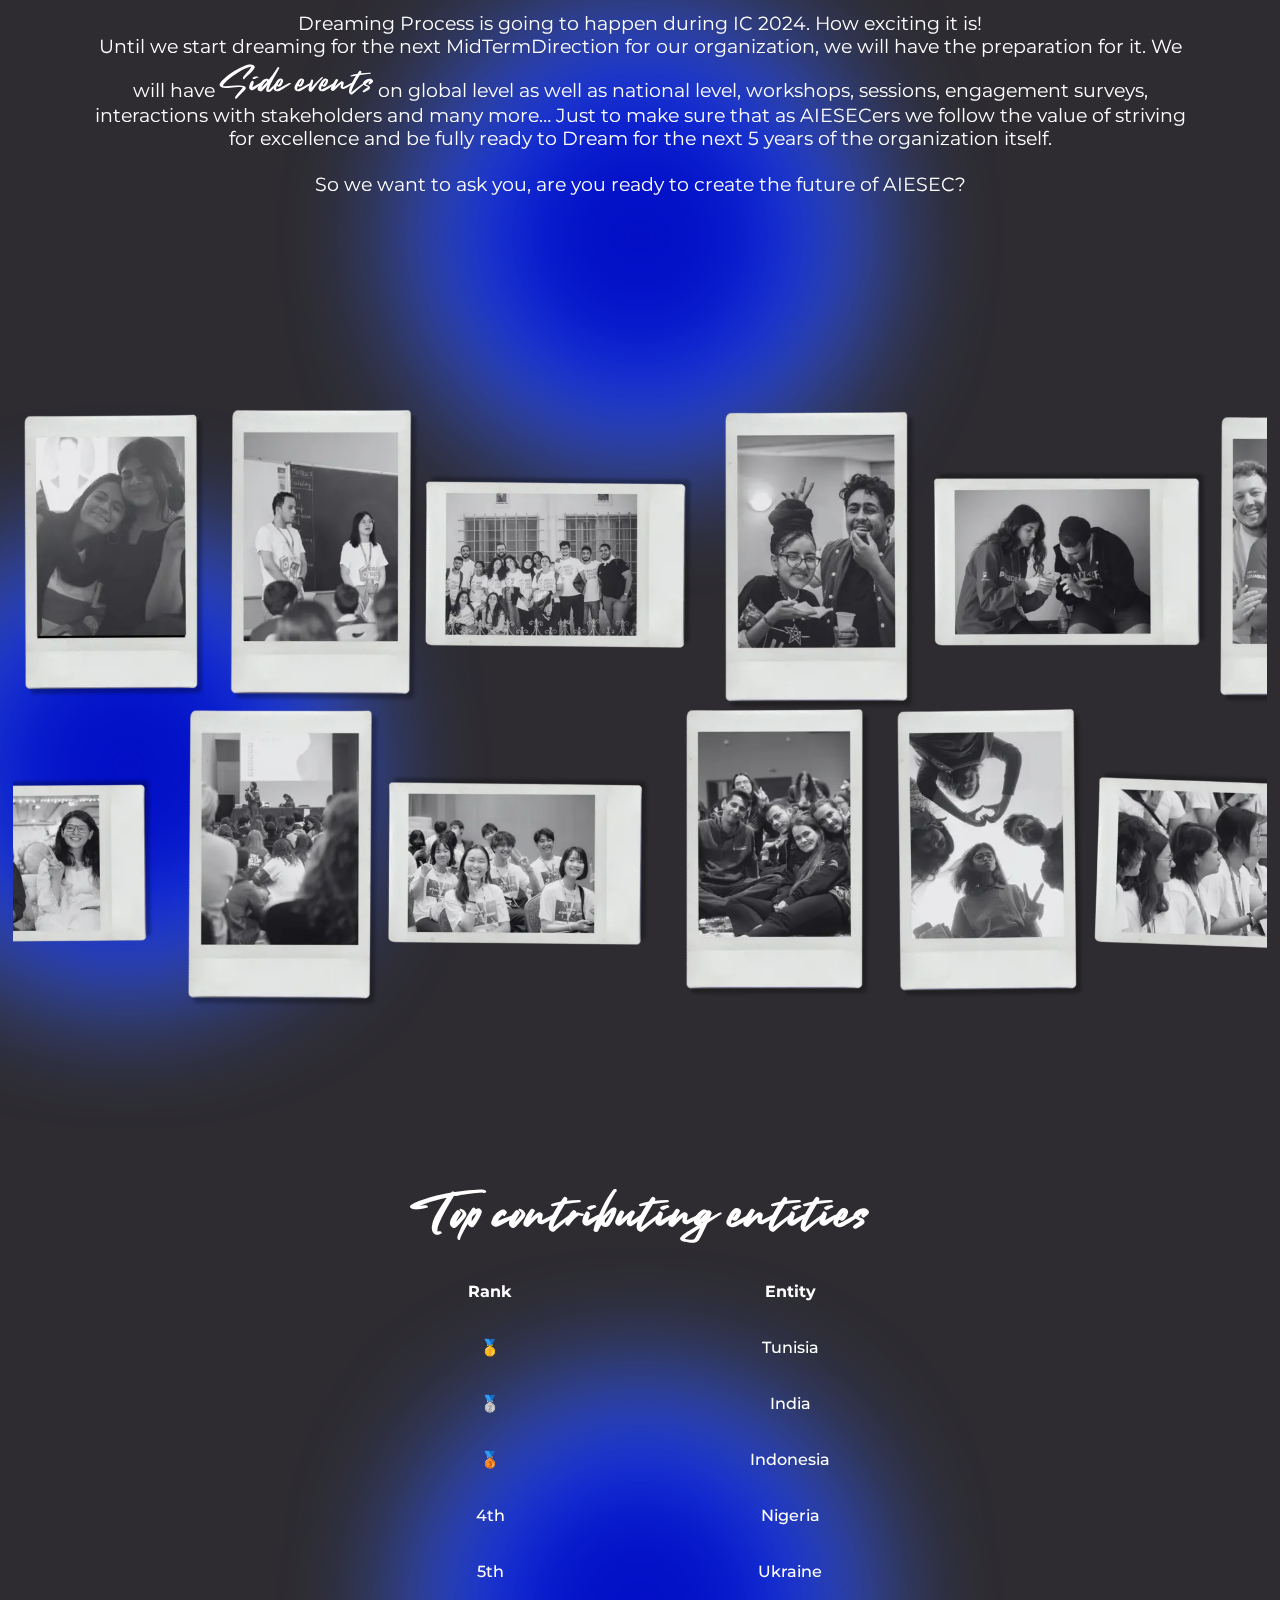
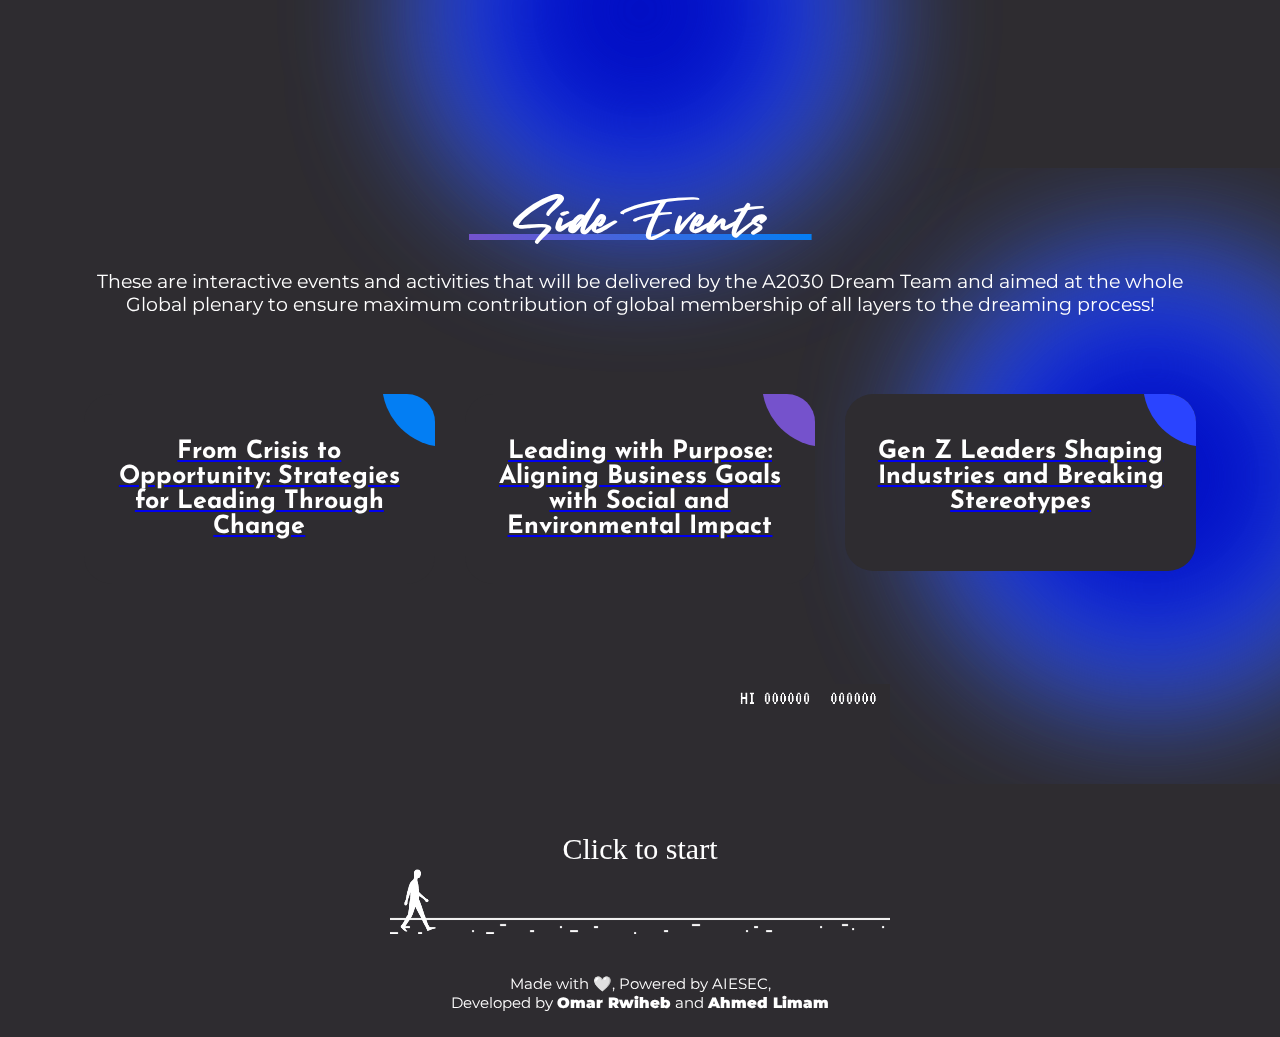
==== commit 100c3faa: "removed countdown popup" ====
--- a/index.html
+++ b/index.html
@@ -20,21 +20,7 @@
 </head>
 
 <body>
-  <!--     <div class="popup-container">
-      <div class="blocker"></div>
-      <div class="popup">
-        <div id="close-btn" class="close"></div>
-
-        <a href="register.html" target="_blank">
-          <div class="contentBox" style="transform: translate(0, 0)">
-            <div id="close-btn" class="close"></div>
-
-                    <a href="http://whereitallbegins.aiesec.org.eg/" target="_blank">VISIT NOW</a>
-          </div>
-        </a>
-      </div>
-    </div> -->
-  <div class="popup-container">
+  <!-- <div class="popup-container">
     <div class="blocker"></div>
     <div class="popup" style="width: 70dvw;">
       <div id="close-btn" class="close"></div>
@@ -56,7 +42,7 @@
         </div>
       </div>
     </div>
-  </div>
+  </div> -->
   <!-- <a class="fixed-register-button" href="register.html">Register</a> -->
   <header>
     <div class="container">
--- a/assets/css/style.css
+++ b/assets/css/style.css
@@ -28,7 +28,7 @@
   --drak-blue: #2a44ff;
   --black: #2e2c30;
   --white: #ffff;
-  --smaller: .75;
+  --smaller: 0.75;
 }
 
 *,
@@ -1610,13 +1610,15 @@
   transition: 0.25s cubic-bezier(0.2, 0.49, 0.32, 0.99);
 }
 
-.popup-container, .error-popup-container {
+.popup-container,
+.error-popup-container {
   display: none;
   position: fixed;
   z-index: 99999;
 }
 
-.popup, .error-popup {
+.popup,
+.error-popup {
   position: fixed;
   top: 50%;
   left: 50%;
@@ -1666,7 +1668,8 @@
   }
 }
 
-.blocker, .error-blocker {
+.blocker,
+.error-blocker {
   position: fixed;
   top: 0;
   left: 0;
@@ -1678,7 +1681,8 @@
   height: 100%;
 }
 
-.close, .error-close {
+.close,
+.error-close {
   position: absolute;
   left: 17px;
   top: 17px;
@@ -1687,10 +1691,13 @@
   opacity: 1;
   z-index: 1;
 }
-.close:hover ,.error-close:hover {
+.close:hover,
+.error-close:hover {
   cursor: pointer;
 }
-.close:before, .error-close:before , .error-close:after,
+.close:before,
+.error-close:before,
+.error-close:after,
 .close:after {
   position: absolute;
   left: 15px;
@@ -1699,10 +1706,12 @@
   width: 2px;
   background-color: rgb(254, 249, 198);
 }
-.close:before,.error-close:before {
+.close:before,
+.error-close:before {
   transform: rotate(45deg);
 }
-.close:after,.error-close:after {
+.close:after,
+.error-close:after {
   transform: rotate(-45deg);
 }
 
@@ -1743,7 +1752,6 @@
   }
 }
 
-
 .team .images {
   display: flex;
   flex-wrap: wrap;
@@ -1777,7 +1785,6 @@
 .team-image a:hover {
   filter: grayscale(0.4);
 }
-
 
 .ranking {
   display: flex;
@@ -1835,8 +1842,6 @@
 td.rank {
   text-transform: capitalize;
 }
-
-
 
 .event_output {
   display: flex;
@@ -1860,7 +1865,7 @@
 }
 
 /* merch  */
-.merch-grid{
+.merch-grid {
   display: grid;
   grid-template-columns: repeat(auto-fit, minmax(300px, 1fr));
   justify-content: center;
@@ -1869,7 +1874,7 @@
   margin: auto;
 }
 
-.merch-item{
+.merch-item {
   display: flex;
   flex-direction: column;
   gap: 10px;
@@ -1877,18 +1882,18 @@
   align-items: center;
 }
 
-.merch-item img{
+.merch-item img {
   width: 300px;
   border-radius: 25px;
 }
-.merch-item p{
+.merch-item p {
   font-family: "JosefinSans";
   color: var(--blue);
   text-align: center;
   font-size: 24px;
 }
 
-.merchandise h2{
+.merchandise h2 {
   margin-top: 70px;
   text-align: center;
   color: white;
@@ -1908,7 +1913,7 @@
 .countdown-container {
   padding: 30px;
   border-radius: 20px;
-  background-image: linear-gradient(-206deg, #835EFF 0%, #FF008D 100%);
+  background-image: linear-gradient(-206deg, #835eff 0%, #ff008d 100%);
   color: white;
   margin: 0 auto;
   text-align: center;
@@ -1917,9 +1922,9 @@
 }
 
 .squad-reveal-container {
-    padding: 30px;
+  padding: 30px;
   border-radius: 20px;
-  background-image: linear-gradient(-206deg, #835EFF 0%, #FF008D 100%);
+  background-image: linear-gradient(-206deg, #835eff 0%, #ff008d 100%);
   color: white;
   margin: 0 auto;
   text-align: center;
@@ -1963,23 +1968,29 @@
     font-size: calc(1.5rem * var(--smaller));
   }
 
+  .popup,
+  .error-popup {
+    width: 90dvw;
+  }
+
   ul.countdown-ul li {
     font-size: calc(1.125rem * var(--smaller));
-    padding: calc(.1rem * var(--smaller));
+    padding: calc(0.1rem * var(--smaller));
   }
 
   ul.countdown-ul li span {
     font-size: calc(2rem * var(--smaller));
   }
 
-  .countdown-container, .squad-reveal-container {
+  .countdown-container,
+  .squad-reveal-container {
     padding: 30px 10px;
   }
 }
 
 .squads-headline {
   padding: 0px 40px;
-  font-family: 'JosefinSans';
+  font-family: "JosefinSans";
   font-size: 65px;
   color: white;
   word-wrap: break-word;
@@ -1987,7 +1998,7 @@
 
 .squads-emails {
   /* padding: 0px 40px; */
-  font-family: 'JosefinSans';
+  font-family: "JosefinSans";
   color: white;
   word-wrap: break-word;
 }
@@ -1999,7 +2010,7 @@
   border-radius: 25px;
   margin: 10px 0 10px 0;
   text-align: center;
-  width: 90%
+  width: 90%;
 }
 
 .reveal-btn {
